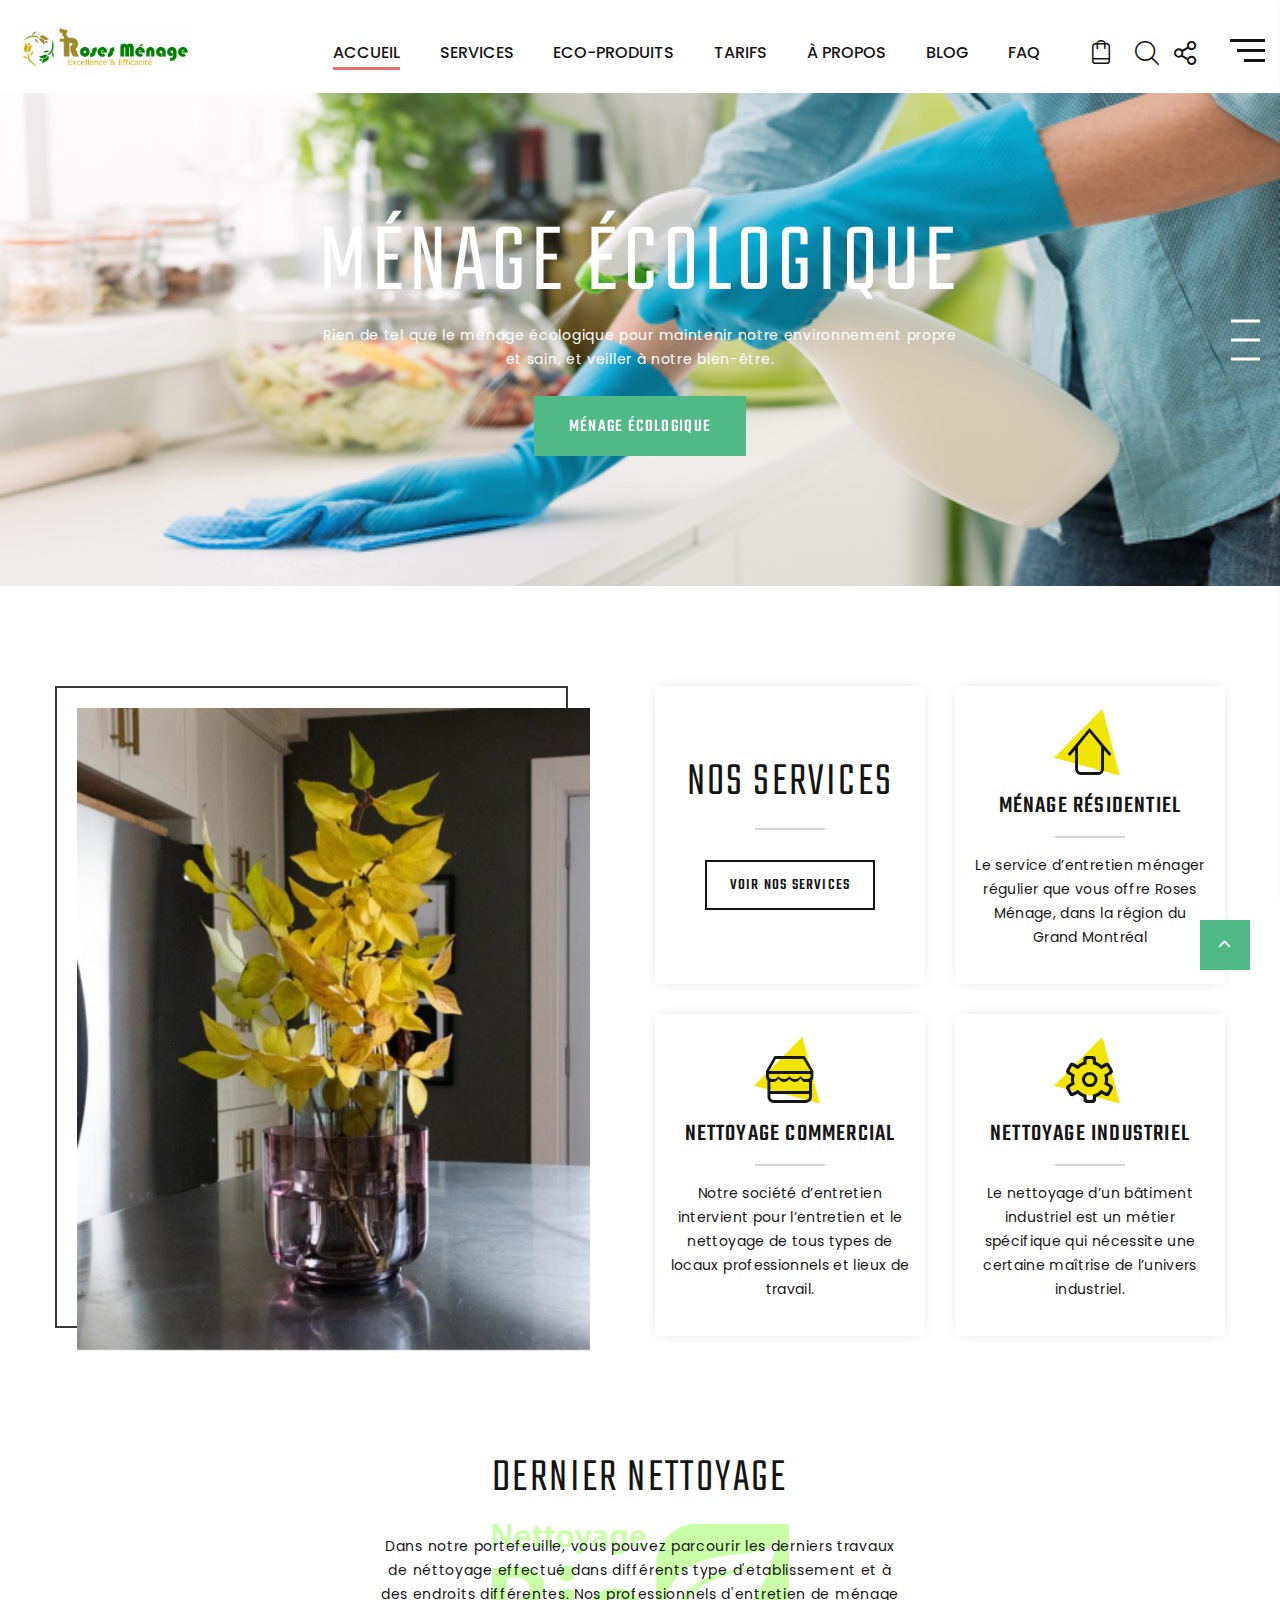
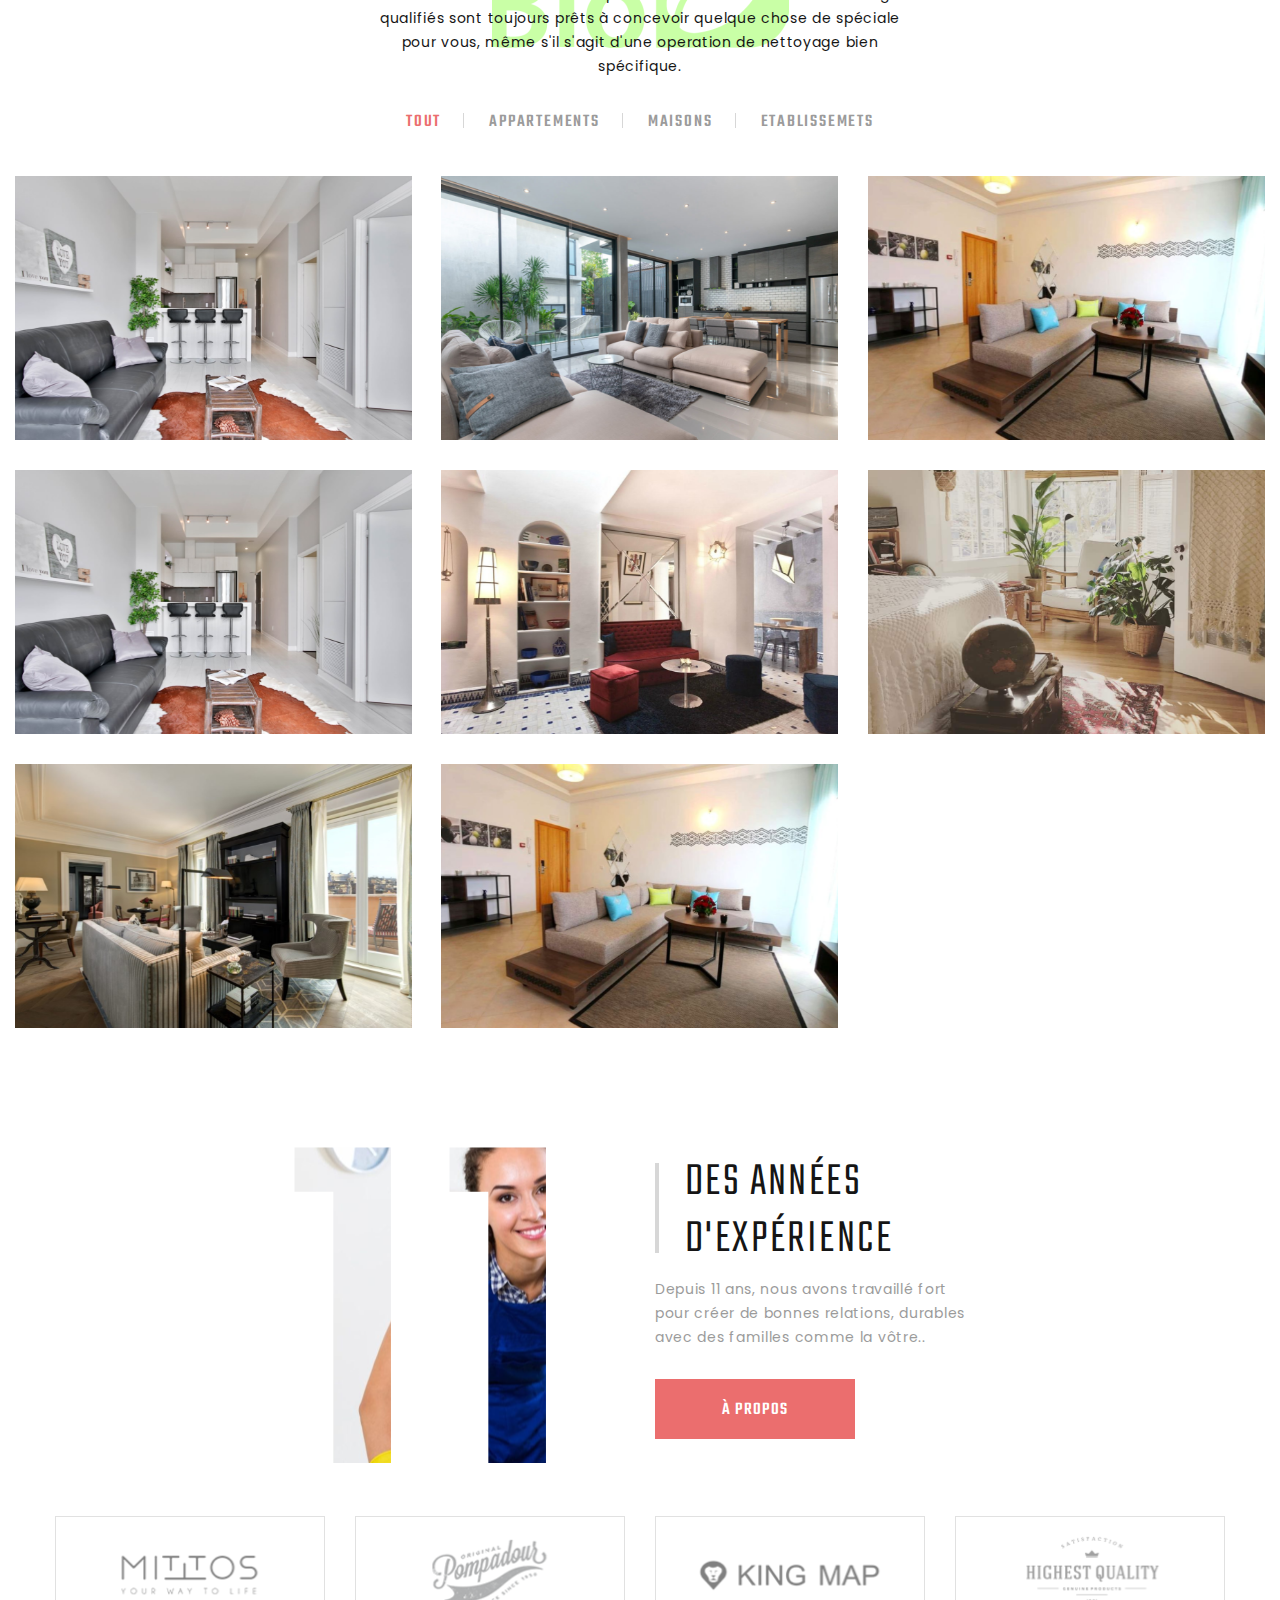
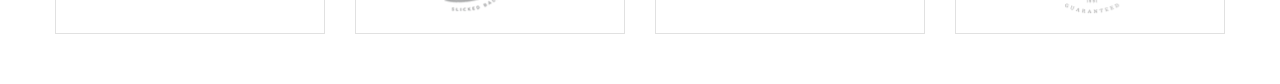
==== index.html @ f0c276dd "front-end, ajouter la rubrique LES ANNÉES D'EXPÉRIENCE dans la page index" ====
<!DOCTYPE html>
<html lang="en">
  <head>
    <!--meta-->
    <meta charset="UTF-8" />
    <meta http-equiv="X-UA-Compatible" content="IE=edge" />
    <meta
      name="viewport"
      content="width=device-width, height=device-height, initial-scale=1.0, maximum-scale=1.0, user-scalable=0"
    />
    <meta meta name="format-detection" content="telephone=no" />
    <!--stylesheet-->
    <link
      rel="stylesheet"
      type="text/css"
      href="//fonts.googleapis.com/css?family=Poppins:400,500%7CTeko:300,400,500%7CMaven+Pro:500"
    />
    <link rel="stylesheet" href="css/bootstrap.css" />
    <link rel="stylesheet" href="css/fonts.css" />
    <link rel="stylesheet" href="css/style.css" />
    <title>3 Roses Ménage</title>
  </head>
  <body>
    <!--Animation de chargement -->
    <div class="preloader">
      <div class="preloader-body">
        <div class="cssload-container">
          <span></span>
          <span></span>
          <span></span>
          <span></span>
        </div>
      </div>
    </div>
    <div class="page">
      <!--L'entete de la page-->
      <header class="section page-header">
        <!--RD Navbar-->
        <div class="rd-navbar-wrap">
          <nav
            class="rd-navbar rd-navbar-classic"
            data-layout="rd-navbar-fixed"
            data-sm-layout="rd-navbar-fixed"
            data-md-layout="rd-navbar-fixed"
            data-md-device-layout="rd-navbar-fixed"
            data-lg-layout="rd-navbar-static"
            data-lg-device-layout="rd-navbar-fixed"
            data-xl-layout="rd-navbar-static"
            data-xl-device-layout="rd-navbar-static"
            data-xxl-layout="rd-navbar-static"
            data-xxl-device-layout="rd-navbar-static"
            data-lg-stick-up-offset="46px"
            data-xl-stick-up-offset="46px"
            data-xxl-stick-up-offset="46px"
            data-lg-stick-up="true"
            data-xl-stick-up="true"
            data-xxl-stick-up="true"
          >
            <div class="rd-navbar-main-outer">
              <div class="rd-navbar-main">
                <!-- Navbar Panel-->
                <div class="rd-navbar-panel">
                  <!-- Navbar Toggle-->
                  <button
                    class="rd-navbar-toggle"
                    data-rd-navbar-toggle=".rd-navbar-nav-wrap"
                  >
                    <span></span>
                  </button>
                  <!--Navbar logo-->
                  <div class="rd-navbar-brand">
                    <a class="brand" href="index.html">
                      <img
                        src="images/logo-3roses-1024x279.png"
                        alt="3 Roses Ménage"
                        width="229"
                        height="43"
                    /></a>
                  </div>
                </div>
                <div class="rd-navbar-main-element">
                  <div class="rd-navbar-nav-wrap">
                    <!--Navbar basket-->
                    <div class="rd-navbar-basket-wrap">
                      <!--Carte Shopping-->
                      <button
                        class="rd-navbar-basket fl-bigmug-line-shopping198"
                        data-rd-navbar-toggle=".cart-inline"
                      >
                        <span></span>
                      </button>
                      <!--les services choisis-->
                      <div class="cart-inline">
                        <div class="cart-inline-header">
                          <h5 class="cart-inline-title">
                            Vous avez choisi:<span> 2</span> Services
                          </h5>
                          <h6 class="cart-inline-title">
                            Prix Total:<span> $800</span>
                          </h6>
                        </div>
                        <div class="cart-inline-body">
                          <div class="cart-inline-item">
                            <div class="unit align-items-center">
                              <div class="unit-left">
                                <a class="cart-inline-figure" href="#"
                                  ><img
                                    src="images/produits/produit-1-100x100.jpg"
                                    alt=""
                                    width="100"
                                    height="100"
                                /></a>
                              </div>
                              <div class="unit-body">
                                <h6 class="cart-inline-name">
                                  <a href="#">Ménage Résidentiel</a>
                                </h6>
                                <div>
                                  <div class="group-xs group-middle-custom">
                                    <div class="table-cart-stepper">
                                      <input
                                        class="form-input"
                                        type="number"
                                        data-zeros="true"
                                        value="1"
                                        min="1"
                                        max="1000"
                                      />
                                    </div>
                                    <h6 class="cart-inline-title">$550</h6>
                                  </div>
                                </div>
                              </div>
                            </div>
                          </div>
                          <div class="cart-inline-item">
                            <div class="unit align-items-center">
                              <div class="unit-left">
                                <a class="cart-inline-figure" href="#"
                                  ><img
                                    src="images/produits/produit-2-100x100.jpeg"
                                    alt=""
                                    width="100"
                                    height="100"
                                /></a>
                              </div>
                              <div class="unit-body">
                                <h6 class="cart-inline-name">
                                  <a href="#">Nettoyage Commercial</a>
                                </h6>
                                <div>
                                  <div class="group-xs group-middle-custom">
                                    <div class="table-cart-stepper">
                                      <input
                                        class="form-input"
                                        type="number"
                                        data-zeros="true"
                                        value="1"
                                        min="1"
                                        max="1000"
                                      />
                                    </div>
                                    <h6 class="cart-inline-title">$250</h6>
                                  </div>
                                </div>
                              </div>
                            </div>
                          </div>
                        </div>
                        <div class="cart-inline-footer">
                          <div class="group-sm">
                            <a
                              class="button button-md button-default-outline-2 button-wapasha"
                              href="#"
                              >Ajouter</a
                            ><a
                              class="button button-md button-primary button-pipaluk"
                              href="#"
                              >Vérifier</a
                            >
                          </div>
                        </div>
                      </div>
                    </div>

                    <!--Navbar Recherche-->
                    <div class="rd-navbar-search">
                      <button
                        class="rd-navbar-search-toggle"
                        data-rd-navbar-toggle=".rd-navbar-search"
                      >
                        <span></span>
                      </button>
                      <form class="rd-search" action="#" method="GET">
                        <div class="form-wrap">
                          <label
                            class="form-label"
                            for="rd-navbar-search-form-input"
                            >Recherche...</label
                          >
                          <input
                            class="rd-navbar-search-form-input form-input"
                            id="rd-navbar-search-form-input"
                            type="text"
                            name="s"
                            autocomplete="off"
                          />
                        </div>
                        <button
                          class="rd-search-form-submit fl-bigmug-line-search74"
                          type="submit"
                        ></button>
                      </form>
                    </div>
                    <!--Navbar Social Media-->
                    <div
                      class="rd-navbar-share fl-bigmug-line-share27"
                      data-rd-navbar-toggle=".rd-navbar-share-list"
                    >
                      <ul class="list-inline rd-navbar-share-list">
                        <li class="rd-navbar-share-list-item">
                          <a class="icon fa fa-facebook" href="#"></a>
                        </li>
                        <li class="rd-navbar-share-list-item">
                          <a class="icon fa fa-twitter" href="#"></a>
                        </li>
                        <li class="rd-navbar-share-list-item">
                          <a class="icon fa fa-google-plus" href="#"></a>
                        </li>
                        <li class="rd-navbar-share-list-item">
                          <a class="icon fa fa-instagram" href="#"></a>
                        </li>
                      </ul>
                      <a
                        class="rd-navbar-basket rd-navbar-basket-mobile fl-bigmug-line-shopping198"
                        href="cart-page.html"
                        ><span>2</span></a
                      >
                    </div>
                    <!--Navbar Menu principale-->
                    <ul class="rd-navbar-nav">
                      <li class="rd-nav-item active">
                        <a class="rd-nav-link" href="index.html">ACCUEIL</a>
                      </li>
                      <li class="rd-nav-item">
                        <a class="rd-nav-link" href="services.html">SERVICES</a>
                      </li>
                      <li class="rd-nav-item">
                        <a class="rd-nav-link" href="menagevert.html"
                          >ECO-PRODUITS</a
                        >
                      </li>
                      <li class="rd-nav-item">
                        <a class="rd-nav-link" href="tarifs.html">TARIFS</a>
                      </li>
                      <li class="rd-nav-item">
                        <a class="rd-nav-link" href="apropos.html">À PROPOS</a>
                      </li>
                      <li class="rd-nav-item">
                        <a class="rd-nav-link" href="blog.html">BLOG</a>
                      </li>
                      <li class="rd-nav-item">
                        <a class="rd-nav-link" href="faq.html">FAQ</a>
                      </li>
                    </ul>
                  </div>
                  <div
                    class="rd-navbar-project-hamburger"
                    data-rd-navbar-toggle=".rd-navbar-main"
                  >
                    <div class="project-hamburger">
                      <span class="project-hamburger-arrow-top"></span
                      ><span class="project-hamburger-arrow-center"></span
                      ><span class="project-hamburger-arrow-bottom"></span>
                    </div>
                    <div class="project-close"><span></span><span></span></div>
                  </div>
                </div>
                <!--Navbar Menu droite -->
                <div class="rd-navbar-project rd-navbar-classic-project">
                  <h4 class="text-spacing-50">Notre Travail</h4>
                  <div
                    class="rd-navbar-project-content rd-navbar-classic-project-content"
                  >
                    <div class="row" data-lightgallery="group">
                      <div class="col-12">
                        <!-- Thumbnail Classic-->
                        <article class="thumbnail thumbnail-mary">
                          <div class="thumbnail-mary-figure">
                            <img
                              src="images/galleryDroite/gallery-small-image-1-330x240.png"
                              alt=""
                              width="330"
                              height="240"
                            />
                          </div>
                          <!--Zoom sur l'image-->
                          <div class="thumbnail-mary-caption">
                            <a
                              class="icon fl-bigmug-line-zoom60"
                              href="images/galleryDroite/gallery-original-image-1-1200x800.jpg"
                              data-lightgallery="item"
                              ><img
                                src="images/galleryDroite/gallery-small-image-1-330x240.png"
                                alt=""
                                width="330"
                                height="240"
                            /></a>
                          </div>
                        </article>
                      </div>
                      <div class="col-12">
                        <!-- Thumbnail Classic-->
                        <article class="thumbnail thumbnail-mary">
                          <div class="thumbnail-mary-figure">
                            <img
                              src="images/galleryDroite/gallery-small-image-2-330x240.png"
                              alt=""
                              width="330"
                              height="240"
                            />
                          </div>
                          <div class="thumbnail-mary-caption">
                            <a
                              class="icon fl-bigmug-line-zoom60"
                              href="images/galleryDroite/gallery-original-image-2-1200x800.jpg"
                              data-lightgallery="item"
                              ><img
                                src="images/galleryDroite/gallery-small-image-2-330x240.png"
                                alt=""
                                width="330"
                                height="240"
                            /></a>
                          </div>
                        </article>
                      </div>
                      <div class="col-12">
                        <!-- Thumbnail Classic-->
                        <article class="thumbnail thumbnail-mary">
                          <div class="thumbnail-mary-figure">
                            <img
                              src="images/galleryDroite/gallery-small-image-3-330x240.png"
                              alt=""
                              width="330"
                              height="240"
                            />
                          </div>
                          <div class="thumbnail-mary-caption">
                            <a
                              class="icon fl-bigmug-line-zoom60"
                              href="images/galleryDroite/gallery-original-image-3-1200x800.jpg"
                              data-lightgallery="item"
                              ><img
                                src="images/galleryDroite/gallery-small-image-3-330x240.png"
                                alt=""
                                width="330"
                                height="240"
                            /></a>
                          </div>
                        </article>
                      </div>
                      <div class="col-12">
                        <!-- Thumbnail Classic-->
                        <article class="thumbnail thumbnail-mary">
                          <div class="thumbnail-mary-figure">
                            <img
                              src="images/galleryDroite/gallery-small-image-4-330x240.png"
                              alt=""
                              width="330"
                              height="240"
                            />
                          </div>
                          <div class="thumbnail-mary-caption">
                            <a
                              class="icon fl-bigmug-line-zoom60"
                              href="images/galleryDroite/gallery-original-image-4-1200x800.jpg"
                              data-lightgallery="item"
                              ><img
                                src="images/galleryDroite/gallery-small-image-4-330x240.png"
                                alt=""
                                width="330"
                                height="240"
                            /></a>
                          </div>
                        </article>
                      </div>
                      <div class="col-12">
                        <!-- Thumbnail Classic-->
                        <article class="thumbnail thumbnail-mary">
                          <div class="thumbnail-mary-figure">
                            <img
                              src="images/galleryDroite/gallery-small-image-5-330x240.png"
                              alt=""
                              width="330"
                              height="240"
                            />
                          </div>
                          <div class="thumbnail-mary-caption">
                            <a
                              class="icon fl-bigmug-line-zoom60"
                              href="images/galleryDroite/gallery-original-image-5-1200x800.jpg"
                              data-lightgallery="item"
                              ><img
                                src="images/galleryDroite/gallery-small-image-5-330x240.png"
                                alt=""
                                width="330"
                                height="240"
                            /></a>
                          </div>
                        </article>
                      </div>
                    </div>
                  </div>
                </div>
              </div>
            </div>
          </nav>
        </div>
      </header>
      <!--Slider de Milieu-->
      <section
        class="section swiper-container swiper-slider swiper-slider-classic"
        data-loop="true"
        data-autoplay="5000"
        data-simulate-touch="true"
        data-direction="vertical"
        data-nav="false"
      >
      
        <div class="swiper-wrapper text-center">
          <!--slide N 1-->
          
          <div
            class="swiper-slide context-dark"
            data-slide-bg="images/slide/slider-1-1770x742.jpg"
          >
          
            <div class="swiper-slide-caption section-md">
              
              <div class="container">
                
                <h1 data-caption-animate="fadeInLeft" data-caption-delay="0">
                  MÉNAGE ÉCOLOGIQUE
                </h1>
                <p
                  class="text-width-large"
                  data-caption-animate="fadeInRight"
                  data-caption-delay="100"
                >
                  Rien de tel que le ménage écologique pour maintenir notre
                  environnement propre et sain, et veiller à notre bien-être.
                </p>
                <a
                  class="button button-primary button-ujarak"
                  href="#"
                  data-caption-animate="fadeInUp"
                  data-caption-delay="200"
                  >MÉNAGE ÉCOLOGIQUE</a
                >
                
              </div> 
              
            </div>
           
          </div>
          <!--slide N 2-->
          <div
            class="swiper-slide context-dark"
            data-slide-bg="images/slide/slider-2-1770x742.jpg"
          >
            <div class="swiper-slide-caption section-md">
              <div class="container">
                <h1 data-caption-animate="fadeInLeft" data-caption-delay="0">
                  MÉNAGE PROFESSIONNELLE
                </h1>
                <p
                  class="text-width-large"
                  data-caption-animate="fadeInRight"
                  data-caption-delay="100"
                >
                  Nous sommes engagés à fournir d’excellents services grâce à
                  notre concept d’entretien ménager servi par des équipes bien
                  formées, effectue au quotidien l’entretien et le nettoyage de
                  tous locaux.
                </p>
                <a
                  class="button button-primary button-ujarak"
                  href="#"
                  data-caption-animate="fadeInUp"
                  data-caption-delay="200"
                  >MÉNAGE PROFESSIONNELLE</a
                >
              </div>
            </div>
          </div>
          <!--slide N 3-->
          <div
            class="swiper-slide context-dark"
            data-slide-bg="images/slide/slider-3-1770x742.jpg"
          >
            <div class="swiper-slide-caption section-md">
              <div class="container">
                <h1 data-caption-animate="fadeInLeft" data-caption-delay="0">
                  3 Roses Ménage s'occupe de tout!
                </h1>
                <p
                  class="text-width-large"
                  data-caption-animate="fadeInRight"
                  data-caption-delay="100"
                >
                  Nous apportons une approche personnelle et efficace chez
                  chacun de nos clients. N’hésitez pas à nous contacter pour
                  obtenir une estimation pour des besoins résidentiaux,
                  commerciaux, institutionnels, gouvernementaux, industriels et
                  en nettoyage après construction.
                </p>
                <a
                  class="button button-primary button-ujarak"
                  href="#"
                  data-caption-animate="fadeInUp"
                  data-caption-delay="200"
                  >DEMANDER UN DEVIS</a
                >
              </div>
            </div>
          </div>
        </div>
        <!--slider Pagination-->
        <div class="swiper-pagination__module">
          <div class="swiper-pagination__fraction">
            <span class="swiper-pagination__fraction-index">00</span>
            <span class="swiper-pagination__fraction-divider">/</span>
            <span class="swiper-pagination__fraction-count">00</span>
          </div>
          <div class="swiper-pagination__divider"></div>
          <div class="swiper-pagination"></div>
        </div>
      </section>
      <!--Nos Services de Nettoyage-->
      <section class="section section-sm section-first bg-default text-center">
        <div class="container">
          <div class="row row-30 justify-content-center">
            <div class="col-md-7 col-lg-5 col-xl-6 text-lg-left wow fadeInUp">
              <div class="figure-classic figure-classic-left">
                <img
                  src="images/nosServices/index-1-513x561.png"
                  alt=""
                  width="513"
                  height="561"
                />
              </div>
            </div>
            <div class="col-lg-7 col-xl-6">
              <div class="row row-30">
                <div class="col-sm-6 wow fadeInRight">
                  <article class="box-icon-modern box-icon-modern-custom">
                    <div>
                      <h3 class="box-icon-modern-big-title">Nos Services</h3>
                      <div class="box-icon-modern-decor"></div>
                      <a
                        class="button button-md button-default-outline-2 button-wapasha"
                        href="#"
                        >Voir Nos Services</a
                      >
                    </div>
                  </article>
                </div>
                <div class="col-sm-6 wow fadeInRight" data-wow-delay=".1s">
                  <article class="box-icon-modern box-icon-modern-2">
                    <div
                      class="box-icon-modern-icon fl-bigmug-line-cropping1"
                    ></div>
                    <h5 class="box-icon-modern-title">
                      <a href="#">Ménage Résidentiel</a>
                    </h5>
                    <div class="box-icon-modern-decor"></div>
                    <p class="box-icon-modern-text">
                      Le service d’entretien ménager régulier que vous offre
                      Roses Ménage, dans la région du Grand Montréal
                    </p>
                  </article>
                </div>
                <div class="col-sm-6 wow fadeInRight" data-wow-delay=".2.s">
                  <article class="box-icon-modern box-icon-modern-2">
                    <div
                      class="box-icon-modern-icon fl-bigmug-line-paintbrush9"
                    ></div>
                    <h5 class="box-icon-modern-title">
                      <a href="#">Nettoyage Commercial</a>
                    </h5>
                    <div class="box-icon-modern-decor"></div>
                    <p class="box-icon-modern-text">
                      Notre société d’entretien intervient pour l’entretien et
                      le nettoyage de tous types de locaux professionnels et
                      lieux de travail.
                    </p>
                  </article>
                </div>
                <div class="col-sm-6 wow fadeInRight" data-wow-delay=".3s">
                  <article class="box-icon-modern box-icon-modern-2">
                    <div
                      class="box-icon-modern-icon fl-bigmug-line-industrie"
                    ></div>
                    <h5 class="box-icon-modern-title">
                      <a href="#">Nettoyage Industriel</a>
                    </h5>
                    <div class="box-icon-modern-decor"></div>
                    <p class="box-icon-modern-text">
                      Le nettoyage d’un bâtiment industriel est un métier
                      spécifique qui nécessite une certaine maîtrise de
                      l’univers industriel.
                    </p>
                  </article>
                </div>
              </div>
            </div>
          </div>
        </div>
      </section>
      <!--derniers Projets-->
      <section class="section section-sm section-fluid bg-default text-center">
        <div class="container-fluid">
          <h3 class="wow fadeInLeft">Dernier Nettoyage</h3>
          <p class="quote-jean wow fadeInRight" data-wow-delay=".1s">
            Dans notre portefeuille, vous pouvez parcourir les derniers travaux
            de néttoyage effectué dans différents type d'etablissement et à des
            endroits différentes. Nos professionnels d'entretien de ménage
            qualifiés sont toujours prêts à concevoir quelque chose de spéciale
            pour vous, même s'il s'agit d'une operation de nettoyage bien
            spécifique.
          </p>
          <div class="isotope-filters isotope-filters-horizontal">
            <!-- <button
              class="isotope-filters-toggle button button-md button-icon button-icon-right button-default-outline button-wapasha"
              data-custom-toggle="#isotope-3"
              data-custom-toggle-hide-on-blur="true"
            >
              <span class="icon fa fa-caret-down">Filter</span>
            </button> -->
            <!--filter l'affichage du gallery-->
            <ul class="isotope-filters-list" id="isotope-3">
              <li>
                <a
                  class="active"
                  href="#"
                  data-isotope-filter="*"
                  data-isotope-group="gallery"
                  >Tout</a
                >
              </li>
              <li>
                <a
                  href="#"
                  data-isotope-filter="Type 1"
                  data-isotope-group="gallery"
                  >Appartements</a
                >
              </li>
              <li>
                <a
                  href="#"
                  data-isotope-filter="Type 2"
                  data-isotope-group="gallery"
                  >Maisons</a
                >
              </li>
              <li>
                <a
                  href="#"
                  data-isotope-filter="Type 3"
                  data-isotope-group="gallery"
                  >Etablissemets</a
                >
              </li>
            </ul>
          </div>

          <div
            class="row row-30 isotope"
            data-isotope-layout="fitRows"
            data-isotope-group="gallery"
            data-lightgallery="group"
          >
            <div class="col-sm-6 col-lg-4 col-xxl-3 isotope-item wow fadeInLeft" data-filter="Type 3">
              <!--gallery Type 3-->
              <article class="thumbnail thumbnail-classic thumbnail-md">
                <div class="thumbnail-classic-figure">
                  <img
                    src="images/galleryTravaux/small-3-420x350.png"
                    alt=""
                    width="420"
                    height="350"
                  />
                </div>
                <div class="thumbnail-classic-caption">
                  <div class="thumbnail-classic-title-wrap">
                    <a
                      class="icon fl-bigmug-line-zoom60"
                      href="images/galleryTravaux/original-3-1200x800.jpg"
                      data-lightgallery="item"
                      ><img
                        src="images/galleryTravaux/small-3-420x350.png"
                        alt=""
                        width="420"
                        height="350"
                    /></a>
                    <h5 class="thumbnail-classic-title">
                      <a href="#">379 Montréal</a>
                    </h5>
                  </div>
                  <p class="thumbnail-classic-text">
                    Nous travaillons dur sur chaque projet pour fournir des
                    résultats de premier ordre qui répondent à vos attentes..
                  </p>
                </div>
              </article>
            </div>
            <div class="col-sm-6 col-lg-4 col-xxl-3 isotope-item wow fadeInLeft" data-filter="Type 2" data-wow-delay=".1s">
              <!--gallery Type 2-->
              <article class="thumbnail thumbnail-classic thumbnail-md">
                <div class="thumbnail-classic-figure">
                  <img src="images/galleryTravaux/small-2-420x350.png" alt="" />
                </div>
                <div class="thumbnail-classic-caption">
                  <div class="thumbnail-classic-title-wrap">
                    <a class="icon fl-bigmug-line-zoom60" href="images/galleryTravaux/original-2-1200x800.jpg" data-lightgallery="item">
                      <img src="images/galleryTravaux/small-2-420x350.png" alt="" width="420" height="350" />
                    </a>
                    <h5 class="thumbnail-classic-title"><a href="#">64 laval</a></h5>
                  </div>
                  <p class="thumbnail-classic-text">Nous travaillons dur sur chaque projet pour fournir des résultats de premier ordre qui répondent à vos attentes.</p>
                </div>
              </article>
            </div>
            <div class="col-sm-6 col-lg-4 col-xxl-3 isotope-item wow fadeInLeft" data-filter="Type 1" data-wow-delay=".2s">
              <!--gallery Type 1-->
              <article class="thumbnail thumbnail-classic thumbnail-md">
                <div class="thumbnail-classic-figure">
                  <img src="images/galleryTravaux/small-1-420x350.png" alt="" />
                </div>
                <div class="thumbnail-classic-caption">
                  <div class="thumbnail-classic-title-wrap">
                    <a class="icon fl-bigmug-line-zoom60" href="images/galleryTravaux/original-1-1200x800.jpg" data-lightgallery="item">
                      <img src="images/galleryTravaux/small-1-420x350.png" alt="" width="420" height="350" />
                    </a>
                    <h5 class="thumbnail-classic-title"><a href="#">64 laval</a></h5>
                  </div>
                  <p class="thumbnail-classic-text">Nous travaillons dur sur chaque projet pour fournir des résultats de premier ordre qui répondent à vos attentes.</p>
                </div>
              </article>
            </div>
            <div class="col-sm-6 col-lg-4 col-xxl-3 isotope-item wow fadeInLeft" data-filter="Type 3" data-wow-delay=".3s">
              <!--gallery Type 1-->
              <article class="thumbnail thumbnail-classic thumbnail-md">
                <div class="thumbnail-classic-figure">
                  <img src="images/galleryTravaux/small-3-420x350.png" alt="" />
                </div>
                <div class="thumbnail-classic-caption">
                  <div class="thumbnail-classic-title-wrap">
                    <a class="icon fl-bigmug-line-zoom60" href="images/galleryTravaux/original-3-1200x800.jpg" data-lightgallery="item">
                      <img src="images/galleryTravaux/small-3-420x350.png" alt="" width="420" height="350" />
                    </a>
                    <h5 class="thumbnail-classic-title"><a href="#">64 laval</a></h5>
                  </div>
                  <p class="thumbnail-classic-text">Nous travaillons dur sur chaque projet pour fournir des résultats de premier ordre qui répondent à vos attentes.</p>
                </div>
              </article>
            </div>
            <div class="col-sm-6 col-lg-4 col-xxl-3 isotope-item wow fadeInLeft" data-filter="Type 2">
              <!--gallery Type 3-->
              <article class="thumbnail thumbnail-classic thumbnail-md">
                <div class="thumbnail-classic-figure">
                  <img
                    src="images/galleryTravaux/small-4-420x350.png"
                    alt=""
                    width="420"
                    height="350"
                  />
                </div>
                <div class="thumbnail-classic-caption">
                  <div class="thumbnail-classic-title-wrap">
                    <a
                      class="icon fl-bigmug-line-zoom60"
                      href="images/galleryTravaux/original-4-1200x800.jpg"
                      data-lightgallery="item"
                      ><img
                        src="images/galleryTravaux/small-4-420x350.png"
                        alt=""
                        width="420"
                        height="350"
                    /></a>
                    <h5 class="thumbnail-classic-title">
                      <a href="#">379 Montréal</a>
                    </h5>
                  </div>
                  <p class="thumbnail-classic-text">
                    Nous travaillons dur sur chaque projet pour fournir des
                    résultats de premier ordre qui répondent à vos attentes..
                  </p>
                </div>
              </article>
            </div>
            <div class="col-sm-6 col-lg-4 col-xxl-3 isotope-item wow fadeInLeft" data-filter="Type 3" data-wow-delay=".1s">
              <!--gallery Type 2-->
              <article class="thumbnail thumbnail-classic thumbnail-md">
                <div class="thumbnail-classic-figure">
                  <img src="images/galleryTravaux/small-5-420x350.png" alt="" />
                </div>
                <div class="thumbnail-classic-caption">
                  <div class="thumbnail-classic-title-wrap">
                    <a class="icon fl-bigmug-line-zoom60" href="images/galleryTravaux/original-5-1200x800.jpg" data-lightgallery="item">
                      <img src="images/galleryTravaux/small-5-420x350.png" alt="" width="420" height="350" />
                    </a>
                    <h5 class="thumbnail-classic-title"><a href="#">64 laval</a></h5>
                  </div>
                  <p class="thumbnail-classic-text">Nous travaillons dur sur chaque projet pour fournir des résultats de premier ordre qui répondent à vos attentes.</p>
                </div>
              </article>
            </div>
            <div class="col-sm-6 col-lg-4 col-xxl-3 isotope-item wow fadeInLeft" data-filter="Type 1" data-wow-delay=".2s">
              <!--gallery Type 1-->
              <article class="thumbnail thumbnail-classic thumbnail-md">
                <div class="thumbnail-classic-figure">
                  <img src="images/galleryTravaux/small-6-420x350.png" alt="" />
                </div>
                <div class="thumbnail-classic-caption">
                  <div class="thumbnail-classic-title-wrap">
                    <a class="icon fl-bigmug-line-zoom60" href="images/galleryTravaux/original-6-1200x800.jpg" data-lightgallery="item">
                      <img src="images/galleryTravaux/small-6-420x350.png" alt="" width="420" height="350" />
                    </a>
                    <h5 class="thumbnail-classic-title"><a href="#">64 laval</a></h5>
                  </div>
                  <p class="thumbnail-classic-text">Nous travaillons dur sur chaque projet pour fournir des résultats de premier ordre qui répondent à vos attentes.</p>
                </div>
              </article>
            </div>
            <div class="col-sm-6 col-lg-4 col-xxl-3 isotope-item wow fadeInLeft" data-filter="Type 2" data-wow-delay=".3s">
              <!--gallery Type 1-->
              <article class="thumbnail thumbnail-classic thumbnail-md">
                <div class="thumbnail-classic-figure">
                  <img src="images/galleryTravaux/small-1-420x350.png" alt="" />
                </div>
                <div class="thumbnail-classic-caption">
                  <div class="thumbnail-classic-title-wrap">
                    <a class="icon fl-bigmug-line-zoom60" href="images/galleryTravaux/original-1-1200x800.jpg" data-lightgallery="item">
                      <img src="images/galleryTravaux/small-1-420x350.png" alt="" width="420" height="350" />
                    </a>
                    <h5 class="thumbnail-classic-title"><a href="#">64 laval</a></h5>
                  </div>
                  <p class="thumbnail-classic-text">Nous travaillons dur sur chaque projet pour fournir des résultats de premier ordre qui répondent à vos attentes.</p>
                </div>
              </article>
            </div>
          </div>
        </div>
      </section>
      <!--DES ANNÉES D'EXPÉRIENCE-->
      <section class="section section-sm bg-default">
        <div class="container">
          <div class="row row-50 row-xl-24 justify-content-center align-items-center align-items-lg-start text-left">
            <div class="col-md-6 col-lg-5 col-xl-4 text-center">
              <a class="text-img" href="apropos.html">
                <span class="counter">11</span></a></div>
            <div class="col-sm-8 col-md-6 col-lg-5 col-xl-4">
              <div class="text-width-extra-small offset-top-lg-24 wow fadeInUp">
                <h3 class="title-decoration-lines-left">DES ANNÉES D'EXPÉRIENCE</h3>
                <p class="text-gray-500">Depuis 11 ans, nous avons travaillé fort pour créer de bonnes relations, durables avec des familles comme la vôtre..</p>
                <a class="button button-secondary button-pipaluk" href="apropos.html">À PROPOS</a>
              </div>
            </div>
            <div class="col-lg-6 col-xl-12 align-self-center">
              <div class="row row-30 justify-content-center">
                <div class="col-sm-6 col-md-5 col-lg-6 col-xl-3 wow fadeInLeft"><a class="clients-classic" href="#"><img src="images/partenaires/clients-1-270x117.png" alt="" width="270" height="117"/></a></div>
                <div class="col-sm-6 col-md-5 col-lg-6 col-xl-3 wow fadeInLeft" data-wow-delay=".1s"><a class="clients-classic" href="#"><img src="images/partenaires/clients-2-270x117.png" alt="" width="270" height="117"/></a></div>
                <div class="col-sm-6 col-md-5 col-lg-6 col-xl-3 wow fadeInLeft" data-wow-delay=".2s"><a class="clients-classic" href="#"><img src="images/partenaires/clients-3-270x117.png" alt="" width="270" height="117"/></a></div>
                <div class="col-sm-6 col-md-5 col-lg-6 col-xl-3 wow fadeInLeft" data-wow-delay=".3s"><a class="clients-classic" href="#"><img src="images/partenaires/clients-4-270x117.png" alt="" width="270" height="117"/></a></div>
              </div>
            </div>    
          </div>
        </div>
      </section>
      
    </div>
    <script src="js/core.min.js"></script>
    <script src="js/script.js"></script>
  </body>
</html>
---- css/fonts.css ----
@font-face {
	font-family: 'FontAwesome';
	src: url("../fonts/fontawesome-webfont.eot?v=4.7.0");
	src: url("../fonts/fontawesome-webfont.eot?#iefix&v=4.7.0") format("embedded-opentype"), url("../fonts/fontawesome-webfont.woff2?v=4.7.0") format("woff2"), url("../fonts/fontawesome-webfont.woff?v=4.7.0") format("woff"), url("../fonts/fontawesome-webfont.ttf?v=4.7.0") format("truetype"), url("../fonts/fontawesome-webfont.svg?v=4.7.0#fontawesomeregular") format("svg");
	font-weight: normal;
	font-style: normal;
}

.fa {
	display: inline-block;
	font-family: 'FontAwesome';
	font-size: inherit;
	text-rendering: auto;
	-webkit-font-smoothing: antialiased;
	-moz-osx-font-smoothing: grayscale;
}

[class*='fa-']:before {
	font-weight: 400;
	font-family: 'FontAwesome';
}

/* makes the font 33% larger relative to the icon container */
.fa-lg {
	font-size: 1.33333333em;
	line-height: 0.75em;
	vertical-align: -15%;
}

.fa-2x {
	font-size: 2em;
}

.fa-3x {
	font-size: 3em;
}

.fa-4x {
	font-size: 4em;
}

.fa-5x {
	font-size: 5em;
}

.fa-fw {
	width: 1.28571429em;
	text-align: center;
}

.fa-ul {
	padding-left: 0;
	margin-left: 2.14285714em;
	list-style-type: none;
}

.fa-ul > li {
	position: relative;
}

.fa-li {
	position: absolute;
	left: -2.14285714em;
	width: 2.14285714em;
	top: 0.14285714em;
	text-align: center;
}

.fa-li.fa-lg {
	left: -1.85714286em;
}

.fa-border {
	padding: .2em .25em .15em;
	border: solid 0.08em #eeeeee;
	border-radius: .1em;
}

.fa-pull-left {
	float: left;
}

.fa-pull-right {
	float: right;
}

.fa.fa-pull-left {
	margin-right: .3em;
}

.fa.fa-pull-right {
	margin-left: .3em;
}

/* Deprecated as of 4.4.0 */
.pull-right {
	float: right;
}

.pull-left {
	float: left;
}

.fa.pull-left {
	margin-right: .3em;
}

.fa.pull-right {
	margin-left: .3em;
}

.fa-spin {
	-webkit-animation: fa-spin 2s infinite linear;
	animation: fa-spin 2s infinite linear;
}

.fa-pulse {
	-webkit-animation: fa-spin 1s infinite steps(8);
	animation: fa-spin 1s infinite steps(8);
}

@-webkit-keyframes fa-spin {
	0% {
		-webkit-transform: rotate(0deg);
		transform: rotate(0deg);
	}
	100% {
		-webkit-transform: rotate(359deg);
		transform: rotate(359deg);
	}
}

@keyframes fa-spin {
	0% {
		-webkit-transform: rotate(0deg);
		transform: rotate(0deg);
	}
	100% {
		-webkit-transform: rotate(359deg);
		transform: rotate(359deg);
	}
}

.fa-rotate-90 {
	-ms-filter: "progid:DXImageTransform.Microsoft.BasicImage(rotation=1)";
	-webkit-transform: rotate(90deg);
	-ms-transform: rotate(90deg);
	transform: rotate(90deg);
}

.fa-rotate-180 {
	-ms-filter: "progid:DXImageTransform.Microsoft.BasicImage(rotation=2)";
	-webkit-transform: rotate(180deg);
	-ms-transform: rotate(180deg);
	transform: rotate(180deg);
}

.fa-rotate-270 {
	-ms-filter: "progid:DXImageTransform.Microsoft.BasicImage(rotation=3)";
	-webkit-transform: rotate(270deg);
	-ms-transform: rotate(270deg);
	transform: rotate(270deg);
}

.fa-flip-horizontal {
	-ms-filter: "progid:DXImageTransform.Microsoft.BasicImage(rotation=0, mirror=1)";
	-webkit-transform: scale(-1, 1);
	-ms-transform: scale(-1, 1);
	transform: scale(-1, 1);
}

.fa-flip-vertical {
	-ms-filter: "progid:DXImageTransform.Microsoft.BasicImage(rotation=2, mirror=1)";
	-webkit-transform: scale(1, -1);
	-ms-transform: scale(1, -1);
	transform: scale(1, -1);
}

:root .fa-rotate-90,
:root .fa-rotate-180,
:root .fa-rotate-270,
:root .fa-flip-horizontal,
:root .fa-flip-vertical {
	filter: none;
}

.fa-stack {
	position: relative;
	display: inline-block;
	width: 2em;
	height: 2em;
	line-height: 2em;
	vertical-align: middle;
}

.fa-stack-1x,
.fa-stack-2x {
	position: absolute;
	left: 0;
	width: 100%;
	text-align: center;
}

.fa-stack-1x {
	line-height: inherit;
}

.fa-stack-2x {
	font-size: 2em;
}

.fa-inverse {
	color: #ffffff;
}

/* Font Awesome uses the Unicode Private Use Area (PUA) to ensure screen
   readers do not read off random characters that represent icons */
.fa-glass:before {
	content: "\f000";
}

.fa-music:before {
	content: "\f001";
}

.fa-search:before {
	content: "\f002";
}

.fa-envelope-o:before {
	content: "\f003";
}

.fa-heart:before {
	content: "\f004";
}

.fa-star:before {
	content: "\f005";
}

.fa-star-o:before {
	content: "\f006";
}

.fa-user:before {
	content: "\f007";
}

.fa-film:before {
	content: "\f008";
}

.fa-th-large:before {
	content: "\f009";
}

.fa-th:before {
	content: "\f00a";
}

.fa-th-list:before {
	content: "\f00b";
}

.fa-check:before {
	content: "\f00c";
}

.fa-remove:before,
.fa-close:before,
.fa-times:before {
	content: "\f00d";
}

.fa-search-plus:before {
	content: "\f00e";
}

.fa-search-minus:before {
	content: "\f010";
}

.fa-power-off:before {
	content: "\f011";
}

.fa-signal:before {
	content: "\f012";
}

.fa-gear:before,
.fa-cog:before {
	content: "\f013";
}

.fa-trash-o:before {
	content: "\f014";
}

.fa-home:before {
	content: "\f015";
}

.fa-file-o:before {
	content: "\f016";
}

.fa-clock-o:before {
	content: "\f017";
}

.fa-road:before {
	content: "\f018";
}

.fa-download:before {
	content: "\f019";
}

.fa-arrow-circle-o-down:before {
	content: "\f01a";
}

.fa-arrow-circle-o-up:before {
	content: "\f01b";
}

.fa-inbox:before {
	content: "\f01c";
}

.fa-play-circle-o:before {
	content: "\f01d";
}

.fa-rotate-right:before,
.fa-repeat:before {
	content: "\f01e";
}

.fa-refresh:before {
	content: "\f021";
}

.fa-list-alt:before {
	content: "\f022";
}

.fa-lock:before {
	content: "\f023";
}

.fa-flag:before {
	content: "\f024";
}

.fa-headphones:before {
	content: "\f025";
}

.fa-volume-off:before {
	content: "\f026";
}

.fa-volume-down:before {
	content: "\f027";
}

.fa-volume-up:before {
	content: "\f028";
}

.fa-qrcode:before {
	content: "\f029";
}

.fa-barcode:before {
	content: "\f02a";
}

.fa-tag:before {
	content: "\f02b";
}

.fa-tags:before {
	content: "\f02c";
}

.fa-book:before {
	content: "\f02d";
}

.fa-bookmark:before {
	content: "\f02e";
}

.fa-print:before {
	content: "\f02f";
}

.fa-camera:before {
	content: "\f030";
}

.fa-font:before {
	content: "\f031";
}

.fa-bold:before {
	content: "\f032";
}

.fa-italic:before {
	content: "\f033";
}

.fa-text-height:before {
	content: "\f034";
}

.fa-text-width:before {
	content: "\f035";
}

.fa-align-left:before {
	content: "\f036";
}

.fa-align-center:before {
	content: "\f037";
}

.fa-align-right:before {
	content: "\f038";
}

.fa-align-justify:before {
	content: "\f039";
}

.fa-list:before {
	content: "\f03a";
}

.fa-dedent:before,
.fa-outdent:before {
	content: "\f03b";
}

.fa-indent:before {
	content: "\f03c";
}

.fa-video-camera:before {
	content: "\f03d";
}

.fa-photo:before,
.fa-image:before,
.fa-picture-o:before {
	content: "\f03e";
}

.fa-pencil:before {
	content: "\f040";
}

.fa-map-marker:before {
	content: "\f041";
}

.fa-adjust:before {
	content: "\f042";
}

.fa-tint:before {
	content: "\f043";
}

.fa-edit:before,
.fa-pencil-square-o:before {
	content: "\f044";
}

.fa-share-square-o:before {
	content: "\f045";
}

.fa-check-square-o:before {
	content: "\f046";
}

.fa-arrows:before {
	content: "\f047";
}

.fa-step-backward:before {
	content: "\f048";
}

.fa-fast-backward:before {
	content: "\f049";
}

.fa-backward:before {
	content: "\f04a";
}

.fa-play:before {
	content: "\f04b";
}

.fa-pause:before {
	content: "\f04c";
}

.fa-stop:before {
	content: "\f04d";
}

.fa-forward:before {
	content: "\f04e";
}

.fa-fast-forward:before {
	content: "\f050";
}

.fa-step-forward:before {
	content: "\f051";
}

.fa-eject:before {
	content: "\f052";
}

.fa-chevron-left:before {
	content: "\f053";
}

.fa-chevron-right:before {
	content: "\f054";
}

.fa-plus-circle:before {
	content: "\f055";
}

.fa-minus-circle:before {
	content: "\f056";
}

.fa-times-circle:before {
	content: "\f057";
}

.fa-check-circle:before {
	content: "\f058";
}

.fa-question-circle:before {
	content: "\f059";
}

.fa-info-circle:before {
	content: "\f05a";
}

.fa-crosshairs:before {
	content: "\f05b";
}

.fa-times-circle-o:before {
	content: "\f05c";
}

.fa-check-circle-o:before {
	content: "\f05d";
}

.fa-ban:before {
	content: "\f05e";
}

.fa-arrow-left:before {
	content: "\f060";
}

.fa-arrow-right:before {
	content: "\f061";
}

.fa-arrow-up:before {
	content: "\f062";
}

.fa-arrow-down:before {
	content: "\f063";
}

.fa-mail-forward:before,
.fa-share:before {
	content: "\f064";
}

.fa-expand:before {
	content: "\f065";
}

.fa-compress:before {
	content: "\f066";
}

.fa-plus:before {
	content: "\f067";
}

.fa-minus:before {
	content: "\f068";
}

.fa-asterisk:before {
	content: "\f069";
}

.fa-exclamation-circle:before {
	content: "\f06a";
}

.fa-gift:before {
	content: "\f06b";
}

.fa-leaf:before {
	content: "\f06c";
}

.fa-fire:before {
	content: "\f06d";
}

.fa-eye:before {
	content: "\f06e";
}

.fa-eye-slash:before {
	content: "\f070";
}

.fa-warning:before,
.fa-exclamation-triangle:before {
	content: "\f071";
}

.fa-plane:before {
	content: "\f072";
}

.fa-calendar:before {
	content: "\f073";
}

.fa-random:before {
	content: "\f074";
}

.fa-comment:before {
	content: "\f075";
}

.fa-magnet:before {
	content: "\f076";
}

.fa-chevron-up:before {
	content: "\f077";
}

.fa-chevron-down:before {
	content: "\f078";
}

.fa-retweet:before {
	content: "\f079";
}

.fa-shopping-cart:before {
	content: "\f07a";
}

.fa-folder:before {
	content: "\f07b";
}

.fa-folder-open:before {
	content: "\f07c";
}

.fa-arrows-v:before {
	content: "\f07d";
}

.fa-arrows-h:before {
	content: "\f07e";
}

.fa-bar-chart-o:before,
.fa-bar-chart:before {
	content: "\f080";
}

.fa-twitter-square:before {
	content: "\f081";
}

.fa-facebook-square:before {
	content: "\f082";
}

.fa-camera-retro:before {
	content: "\f083";
}

.fa-key:before {
	content: "\f084";
}

.fa-gears:before,
.fa-cogs:before {
	content: "\f085";
}

.fa-comments:before {
	content: "\f086";
}

.fa-thumbs-o-up:before {
	content: "\f087";
}

.fa-thumbs-o-down:before {
	content: "\f088";
}

.fa-star-half:before {
	content: "\f089";
}

.fa-heart-o:before {
	content: "\f08a";
}

.fa-sign-out:before {
	content: "\f08b";
}

.fa-linkedin-square:before {
	content: "\f08c";
}

.fa-thumb-tack:before {
	content: "\f08d";
}

.fa-external-link:before {
	content: "\f08e";
}

.fa-sign-in:before {
	content: "\f090";
}

.fa-trophy:before {
	content: "\f091";
}

.fa-github-square:before {
	content: "\f092";
}

.fa-upload:before {
	content: "\f093";
}

.fa-lemon-o:before {
	content: "\f094";
}

.fa-phone:before {
	content: "\f095";
}

.fa-square-o:before {
	content: "\f096";
}

.fa-bookmark-o:before {
	content: "\f097";
}

.fa-phone-square:before {
	content: "\f098";
}

.fa-twitter:before {
	content: "\f099";
}

.fa-facebook-f:before,
.fa-facebook:before {
	content: "\f09a";
}

.fa-github:before {
	content: "\f09b";
}

.fa-unlock:before {
	content: "\f09c";
}

.fa-credit-card:before {
	content: "\f09d";
}

.fa-feed:before,
.fa-rss:before {
	content: "\f09e";
}

.fa-hdd-o:before {
	content: "\f0a0";
}

.fa-bullhorn:before {
	content: "\f0a1";
}

.fa-bell:before {
	content: "\f0f3";
}

.fa-certificate:before {
	content: "\f0a3";
}

.fa-hand-o-right:before {
	content: "\f0a4";
}

.fa-hand-o-left:before {
	content: "\f0a5";
}

.fa-hand-o-up:before {
	content: "\f0a6";
}

.fa-hand-o-down:before {
	content: "\f0a7";
}

.fa-arrow-circle-left:before {
	content: "\f0a8";
}

.fa-arrow-circle-right:before {
	content: "\f0a9";
}

.fa-arrow-circle-up:before {
	content: "\f0aa";
}

.fa-arrow-circle-down:before {
	content: "\f0ab";
}

.fa-globe:before {
	content: "\f0ac";
}

.fa-wrench:before {
	content: "\f0ad";
}

.fa-tasks:before {
	content: "\f0ae";
}

.fa-filter:before {
	content: "\f0b0";
}

.fa-briefcase:before {
	content: "\f0b1";
}

.fa-arrows-alt:before {
	content: "\f0b2";
}

.fa-group:before,
.fa-users:before {
	content: "\f0c0";
}

.fa-chain:before,
.fa-link:before {
	content: "\f0c1";
}

.fa-cloud:before {
	content: "\f0c2";
}

.fa-flask:before {
	content: "\f0c3";
}

.fa-cut:before,
.fa-scissors:before {
	content: "\f0c4";
}

.fa-copy:before,
.fa-files-o:before {
	content: "\f0c5";
}

.fa-paperclip:before {
	content: "\f0c6";
}

.fa-save:before,
.fa-floppy-o:before {
	content: "\f0c7";
}

.fa-square:before {
	content: "\f0c8";
}

.fa-navicon:before,
.fa-reorder:before,
.fa-bars:before {
	content: "\f0c9";
}

.fa-list-ul:before {
	content: "\f0ca";
}

.fa-list-ol:before {
	content: "\f0cb";
}

.fa-strikethrough:before {
	content: "\f0cc";
}

.fa-underline:before {
	content: "\f0cd";
}

.fa-table:before {
	content: "\f0ce";
}

.fa-magic:before {
	content: "\f0d0";
}

.fa-truck:before {
	content: "\f0d1";
}

.fa-pinterest:before {
	content: "\f0d2";
}

.fa-pinterest-square:before {
	content: "\f0d3";
}

.fa-google-plus-square:before {
	content: "\f0d4";
}

.fa-google-plus:before {
	content: "\f0d5";
}

.fa-money:before {
	content: "\f0d6";
}

.fa-caret-down:before {
	content: "\f0d7";
}

.fa-caret-up:before {
	content: "\f0d8";
}

.fa-caret-left:before {
	content: "\f0d9";
}

.fa-caret-right:before {
	content: "\f0da";
}

.fa-columns:before {
	content: "\f0db";
}

.fa-unsorted:before,
.fa-sort:before {
	content: "\f0dc";
}

.fa-sort-down:before,
.fa-sort-desc:before {
	content: "\f0dd";
}

.fa-sort-up:before,
.fa-sort-asc:before {
	content: "\f0de";
}

.fa-envelope:before {
	content: "\f0e0";
}

.fa-linkedin:before {
	content: "\f0e1";
}

.fa-rotate-left:before,
.fa-undo:before {
	content: "\f0e2";
}

.fa-legal:before,
.fa-gavel:before {
	content: "\f0e3";
}

.fa-dashboard:before,
.fa-tachometer:before {
	content: "\f0e4";
}

.fa-comment-o:before {
	content: "\f0e5";
}

.fa-comments-o:before {
	content: "\f0e6";
}

.fa-flash:before,
.fa-bolt:before {
	content: "\f0e7";
}

.fa-sitemap:before {
	content: "\f0e8";
}

.fa-umbrella:before {
	content: "\f0e9";
}

.fa-paste:before,
.fa-clipboard:before {
	content: "\f0ea";
}

.fa-lightbulb-o:before {
	content: "\f0eb";
}

.fa-exchange:before {
	content: "\f0ec";
}

.fa-cloud-download:before {
	content: "\f0ed";
}

.fa-cloud-upload:before {
	content: "\f0ee";
}

.fa-user-md:before {
	content: "\f0f0";
}

.fa-stethoscope:before {
	content: "\f0f1";
}

.fa-suitcase:before {
	content: "\f0f2";
}

.fa-bell-o:before {
	content: "\f0a2";
}

.fa-coffee:before {
	content: "\f0f4";
}

.fa-cutlery:before {
	content: "\f0f5";
}

.fa-file-text-o:before {
	content: "\f0f6";
}

.fa-building-o:before {
	content: "\f0f7";
}

.fa-hospital-o:before {
	content: "\f0f8";
}

.fa-ambulance:before {
	content: "\f0f9";
}

.fa-medkit:before {
	content: "\f0fa";
}

.fa-fighter-jet:before {
	content: "\f0fb";
}

.fa-beer:before {
	content: "\f0fc";
}

.fa-h-square:before {
	content: "\f0fd";
}

.fa-plus-square:before {
	content: "\f0fe";
}

.fa-angle-double-left:before {
	content: "\f100";
}

.fa-angle-double-right:before {
	content: "\f101";
}

.fa-angle-double-up:before {
	content: "\f102";
}

.fa-angle-double-down:before {
	content: "\f103";
}

.fa-angle-left:before {
	content: "\f104";
}

.fa-angle-right:before {
	content: "\f105";
}

.fa-angle-up:before {
	content: "\f106";
}

.fa-angle-down:before {
	content: "\f107";
}

.fa-desktop:before {
	content: "\f108";
}

.fa-laptop:before {
	content: "\f109";
}

.fa-tablet:before {
	content: "\f10a";
}

.fa-mobile-phone:before,
.fa-mobile:before {
	content: "\f10b";
}

.fa-circle-o:before {
	content: "\f10c";
}

.fa-quote-left:before {
	content: "\f10d";
}

.fa-quote-right:before {
	content: "\f10e";
}

.fa-spinner:before {
	content: "\f110";
}

.fa-circle:before {
	content: "\f111";
}

.fa-mail-reply:before,
.fa-reply:before {
	content: "\f112";
}

.fa-github-alt:before {
	content: "\f113";
}

.fa-folder-o:before {
	content: "\f114";
}

.fa-folder-open-o:before {
	content: "\f115";
}

.fa-smile-o:before {
	content: "\f118";
}

.fa-frown-o:before {
	content: "\f119";
}

.fa-meh-o:before {
	content: "\f11a";
}

.fa-gamepad:before {
	content: "\f11b";
}

.fa-keyboard-o:before {
	content: "\f11c";
}

.fa-flag-o:before {
	content: "\f11d";
}

.fa-flag-checkered:before {
	content: "\f11e";
}

.fa-terminal:before {
	content: "\f120";
}

.fa-code:before {
	content: "\f121";
}

.fa-mail-reply-all:before,
.fa-reply-all:before {
	content: "\f122";
}

.fa-star-half-empty:before,
.fa-star-half-full:before,
.fa-star-half-o:before {
	content: "\f123";
}

.fa-location-arrow:before {
	content: "\f124";
}

.fa-crop:before {
	content: "\f125";
}

.fa-code-fork:before {
	content: "\f126";
}

.fa-unlink:before,
.fa-chain-broken:before {
	content: "\f127";
}

.fa-question:before {
	content: "\f128";
}

.fa-info:before {
	content: "\f129";
}

.fa-exclamation:before {
	content: "\f12a";
}

.fa-superscript:before {
	content: "\f12b";
}

.fa-subscript:before {
	content: "\f12c";
}

.fa-eraser:before {
	content: "\f12d";
}

.fa-puzzle-piece:before {
	content: "\f12e";
}

.fa-microphone:before {
	content: "\f130";
}

.fa-microphone-slash:before {
	content: "\f131";
}

.fa-shield:before {
	content: "\f132";
}

.fa-calendar-o:before {
	content: "\f133";
}

.fa-fire-extinguisher:before {
	content: "\f134";
}

.fa-rocket:before {
	content: "\f135";
}

.fa-maxcdn:before {
	content: "\f136";
}

.fa-chevron-circle-left:before {
	content: "\f137";
}

.fa-chevron-circle-right:before {
	content: "\f138";
}

.fa-chevron-circle-up:before {
	content: "\f139";
}

.fa-chevron-circle-down:before {
	content: "\f13a";
}

.fa-html5:before {
	content: "\f13b";
}

.fa-css3:before {
	content: "\f13c";
}

.fa-anchor:before {
	content: "\f13d";
}

.fa-unlock-alt:before {
	content: "\f13e";
}

.fa-bullseye:before {
	content: "\f140";
}

.fa-ellipsis-h:before {
	content: "\f141";
}

.fa-ellipsis-v:before {
	content: "\f142";
}

.fa-rss-square:before {
	content: "\f143";
}

.fa-play-circle:before {
	content: "\f144";
}

.fa-ticket:before {
	content: "\f145";
}

.fa-minus-square:before {
	content: "\f146";
}

.fa-minus-square-o:before {
	content: "\f147";
}

.fa-level-up:before {
	content: "\f148";
}

.fa-level-down:before {
	content: "\f149";
}

.fa-check-square:before {
	content: "\f14a";
}

.fa-pencil-square:before {
	content: "\f14b";
}

.fa-external-link-square:before {
	content: "\f14c";
}

.fa-share-square:before {
	content: "\f14d";
}

.fa-compass:before {
	content: "\f14e";
}

.fa-toggle-down:before,
.fa-caret-square-o-down:before {
	content: "\f150";
}

.fa-toggle-up:before,
.fa-caret-square-o-up:before {
	content: "\f151";
}

.fa-toggle-right:before,
.fa-caret-square-o-right:before {
	content: "\f152";
}

.fa-euro:before,
.fa-eur:before {
	content: "\f153";
}

.fa-gbp:before {
	content: "\f154";
}

.fa-dollar:before,
.fa-usd:before {
	content: "\f155";
}

.fa-rupee:before,
.fa-inr:before {
	content: "\f156";
}

.fa-cny:before,
.fa-rmb:before,
.fa-yen:before,
.fa-jpy:before {
	content: "\f157";
}

.fa-ruble:before,
.fa-rouble:before,
.fa-rub:before {
	content: "\f158";
}

.fa-won:before,
.fa-krw:before {
	content: "\f159";
}

.fa-bitcoin:before,
.fa-btc:before {
	content: "\f15a";
}

.fa-file:before {
	content: "\f15b";
}

.fa-file-text:before {
	content: "\f15c";
}

.fa-sort-alpha-asc:before {
	content: "\f15d";
}

.fa-sort-alpha-desc:before {
	content: "\f15e";
}

.fa-sort-amount-asc:before {
	content: "\f160";
}

.fa-sort-amount-desc:before {
	content: "\f161";
}

.fa-sort-numeric-asc:before {
	content: "\f162";
}

.fa-sort-numeric-desc:before {
	content: "\f163";
}

.fa-thumbs-up:before {
	content: "\f164";
}

.fa-thumbs-down:before {
	content: "\f165";
}

.fa-youtube-square:before {
	content: "\f166";
}

.fa-youtube:before {
	content: "\f167";
}

.fa-xing:before {
	content: "\f168";
}

.fa-xing-square:before {
	content: "\f169";
}

.fa-youtube-play:before {
	content: "\f16a";
}

.fa-dropbox:before {
	content: "\f16b";
}

.fa-stack-overflow:before {
	content: "\f16c";
}

.fa-instagram:before {
	content: "\f16d";
}

.fa-flickr:before {
	content: "\f16e";
}

.fa-adn:before {
	content: "\f170";
}

.fa-bitbucket:before {
	content: "\f171";
}

.fa-bitbucket-square:before {
	content: "\f172";
}

.fa-tumblr:before {
	content: "\f173";
}

.fa-tumblr-square:before {
	content: "\f174";
}

.fa-long-arrow-down:before {
	content: "\f175";
}

.fa-long-arrow-up:before {
	content: "\f176";
}

.fa-long-arrow-left:before {
	content: "\f177";
}

.fa-long-arrow-right:before {
	content: "\f178";
}

.fa-apple:before {
	content: "\f179";
}

.fa-windows:before {
	content: "\f17a";
}

.fa-android:before {
	content: "\f17b";
}

.fa-linux:before {
	content: "\f17c";
}

.fa-dribbble:before {
	content: "\f17d";
}

.fa-skype:before {
	content: "\f17e";
}

.fa-foursquare:before {
	content: "\f180";
}

.fa-trello:before {
	content: "\f181";
}

.fa-female:before {
	content: "\f182";
}

.fa-male:before {
	content: "\f183";
}

.fa-gittip:before,
.fa-gratipay:before {
	content: "\f184";
}

.fa-sun-o:before {
	content: "\f185";
}

.fa-moon-o:before {
	content: "\f186";
}

.fa-archive:before {
	content: "\f187";
}

.fa-bug:before {
	content: "\f188";
}

.fa-vk:before {
	content: "\f189";
}

.fa-weibo:before {
	content: "\f18a";
}

.fa-renren:before {
	content: "\f18b";
}

.fa-pagelines:before {
	content: "\f18c";
}

.fa-stack-exchange:before {
	content: "\f18d";
}

.fa-arrow-circle-o-right:before {
	content: "\f18e";
}

.fa-arrow-circle-o-left:before {
	content: "\f190";
}

.fa-toggle-left:before,
.fa-caret-square-o-left:before {
	content: "\f191";
}

.fa-dot-circle-o:before {
	content: "\f192";
}

.fa-wheelchair:before {
	content: "\f193";
}

.fa-vimeo-square:before {
	content: "\f194";
}

.fa-turkish-lira:before,
.fa-try:before {
	content: "\f195";
}

.fa-plus-square-o:before {
	content: "\f196";
}

.fa-space-shuttle:before {
	content: "\f197";
}

.fa-slack:before {
	content: "\f198";
}

.fa-envelope-square:before {
	content: "\f199";
}

.fa-wordpress:before {
	content: "\f19a";
}

.fa-openid:before {
	content: "\f19b";
}

.fa-institution:before,
.fa-bank:before,
.fa-university:before {
	content: "\f19c";
}

.fa-mortar-board:before,
.fa-graduation-cap:before {
	content: "\f19d";
}

.fa-yahoo:before {
	content: "\f19e";
}

.fa-google:before {
	content: "\f1a0";
}

.fa-reddit:before {
	content: "\f1a1";
}

.fa-reddit-square:before {
	content: "\f1a2";
}

.fa-stumbleupon-circle:before {
	content: "\f1a3";
}

.fa-stumbleupon:before {
	content: "\f1a4";
}

.fa-delicious:before {
	content: "\f1a5";
}

.fa-digg:before {
	content: "\f1a6";
}

.fa-pied-piper-pp:before {
	content: "\f1a7";
}

.fa-pied-piper-alt:before {
	content: "\f1a8";
}

.fa-drupal:before {
	content: "\f1a9";
}

.fa-joomla:before {
	content: "\f1aa";
}

.fa-language:before {
	content: "\f1ab";
}

.fa-fax:before {
	content: "\f1ac";
}

.fa-building:before {
	content: "\f1ad";
}

.fa-child:before {
	content: "\f1ae";
}

.fa-paw:before {
	content: "\f1b0";
}

.fa-spoon:before {
	content: "\f1b1";
}

.fa-cube:before {
	content: "\f1b2";
}

.fa-cubes:before {
	content: "\f1b3";
}

.fa-behance:before {
	content: "\f1b4";
}

.fa-behance-square:before {
	content: "\f1b5";
}

.fa-steam:before {
	content: "\f1b6";
}

.fa-steam-square:before {
	content: "\f1b7";
}

.fa-recycle:before {
	content: "\f1b8";
}

.fa-automobile:before,
.fa-car:before {
	content: "\f1b9";
}

.fa-cab:before,
.fa-taxi:before {
	content: "\f1ba";
}

.fa-tree:before {
	content: "\f1bb";
}

.fa-spotify:before {
	content: "\f1bc";
}

.fa-deviantart:before {
	content: "\f1bd";
}

.fa-soundcloud:before {
	content: "\f1be";
}

.fa-database:before {
	content: "\f1c0";
}

.fa-file-pdf-o:before {
	content: "\f1c1";
}

.fa-file-word-o:before {
	content: "\f1c2";
}

.fa-file-excel-o:before {
	content: "\f1c3";
}

.fa-file-powerpoint-o:before {
	content: "\f1c4";
}

.fa-file-photo-o:before,
.fa-file-picture-o:before,
.fa-file-image-o:before {
	content: "\f1c5";
}

.fa-file-zip-o:before,
.fa-file-archive-o:before {
	content: "\f1c6";
}

.fa-file-sound-o:before,
.fa-file-audio-o:before {
	content: "\f1c7";
}

.fa-file-movie-o:before,
.fa-file-video-o:before {
	content: "\f1c8";
}

.fa-file-code-o:before {
	content: "\f1c9";
}

.fa-vine:before {
	content: "\f1ca";
}

.fa-codepen:before {
	content: "\f1cb";
}

.fa-jsfiddle:before {
	content: "\f1cc";
}

.fa-life-bouy:before,
.fa-life-buoy:before,
.fa-life-saver:before,
.fa-support:before,
.fa-life-ring:before {
	content: "\f1cd";
}

.fa-circle-o-notch:before {
	content: "\f1ce";
}

.fa-ra:before,
.fa-resistance:before,
.fa-rebel:before {
	content: "\f1d0";
}

.fa-ge:before,
.fa-empire:before {
	content: "\f1d1";
}

.fa-git-square:before {
	content: "\f1d2";
}

.fa-git:before {
	content: "\f1d3";
}

.fa-y-combinator-square:before,
.fa-yc-square:before,
.fa-hacker-news:before {
	content: "\f1d4";
}

.fa-tencent-weibo:before {
	content: "\f1d5";
}

.fa-qq:before {
	content: "\f1d6";
}

.fa-wechat:before,
.fa-weixin:before {
	content: "\f1d7";
}

.fa-send:before,
.fa-paper-plane:before {
	content: "\f1d8";
}

.fa-send-o:before,
.fa-paper-plane-o:before {
	content: "\f1d9";
}

.fa-history:before {
	content: "\f1da";
}

.fa-circle-thin:before {
	content: "\f1db";
}

.fa-header:before {
	content: "\f1dc";
}

.fa-paragraph:before {
	content: "\f1dd";
}

.fa-sliders:before {
	content: "\f1de";
}

.fa-share-alt:before {
	content: "\f1e0";
}

.fa-share-alt-square:before {
	content: "\f1e1";
}

.fa-bomb:before {
	content: "\f1e2";
}

.fa-soccer-ball-o:before,
.fa-futbol-o:before {
	content: "\f1e3";
}

.fa-tty:before {
	content: "\f1e4";
}

.fa-binoculars:before {
	content: "\f1e5";
}

.fa-plug:before {
	content: "\f1e6";
}

.fa-slideshare:before {
	content: "\f1e7";
}

.fa-twitch:before {
	content: "\f1e8";
}

.fa-yelp:before {
	content: "\f1e9";
}

.fa-newspaper-o:before {
	content: "\f1ea";
}

.fa-wifi:before {
	content: "\f1eb";
}

.fa-calculator:before {
	content: "\f1ec";
}

.fa-paypal:before {
	content: "\f1ed";
}

.fa-google-wallet:before {
	content: "\f1ee";
}

.fa-cc-visa:before {
	content: "\f1f0";
}

.fa-cc-mastercard:before {
	content: "\f1f1";
}

.fa-cc-discover:before {
	content: "\f1f2";
}

.fa-cc-amex:before {
	content: "\f1f3";
}

.fa-cc-paypal:before {
	content: "\f1f4";
}

.fa-cc-stripe:before {
	content: "\f1f5";
}

.fa-bell-slash:before {
	content: "\f1f6";
}

.fa-bell-slash-o:before {
	content: "\f1f7";
}

.fa-trash:before {
	content: "\f1f8";
}

.fa-copyright:before {
	content: "\f1f9";
}

.fa-at:before {
	content: "\f1fa";
}

.fa-eyedropper:before {
	content: "\f1fb";
}

.fa-paint-brush:before {
	content: "\f1fc";
}

.fa-birthday-cake:before {
	content: "\f1fd";
}

.fa-area-chart:before {
	content: "\f1fe";
}

.fa-pie-chart:before {
	content: "\f200";
}

.fa-line-chart:before {
	content: "\f201";
}

.fa-lastfm:before {
	content: "\f202";
}

.fa-lastfm-square:before {
	content: "\f203";
}

.fa-toggle-off:before {
	content: "\f204";
}

.fa-toggle-on:before {
	content: "\f205";
}

.fa-bicycle:before {
	content: "\f206";
}

.fa-bus:before {
	content: "\f207";
}

.fa-ioxhost:before {
	content: "\f208";
}

.fa-angellist:before {
	content: "\f209";
}

.fa-cc:before {
	content: "\f20a";
}

.fa-shekel:before,
.fa-sheqel:before,
.fa-ils:before {
	content: "\f20b";
}

.fa-meanpath:before {
	content: "\f20c";
}

.fa-buysellads:before {
	content: "\f20d";
}

.fa-connectdevelop:before {
	content: "\f20e";
}

.fa-dashcube:before {
	content: "\f210";
}

.fa-forumbee:before {
	content: "\f211";
}

.fa-leanpub:before {
	content: "\f212";
}

.fa-sellsy:before {
	content: "\f213";
}

.fa-shirtsinbulk:before {
	content: "\f214";
}

.fa-simplybuilt:before {
	content: "\f215";
}

.fa-skyatlas:before {
	content: "\f216";
}

.fa-cart-plus:before {
	content: "\f217";
}

.fa-cart-arrow-down:before {
	content: "\f218";
}

.fa-diamond:before {
	content: "\f219";
}

.fa-ship:before {
	content: "\f21a";
}

.fa-user-secret:before {
	content: "\f21b";
}

.fa-motorcycle:before {
	content: "\f21c";
}

.fa-street-view:before {
	content: "\f21d";
}

.fa-heartbeat:before {
	content: "\f21e";
}

.fa-venus:before {
	content: "\f221";
}

.fa-mars:before {
	content: "\f222";
}

.fa-mercury:before {
	content: "\f223";
}

.fa-intersex:before,
.fa-transgender:before {
	content: "\f224";
}

.fa-transgender-alt:before {
	content: "\f225";
}

.fa-venus-double:before {
	content: "\f226";
}

.fa-mars-double:before {
	content: "\f227";
}

.fa-venus-mars:before {
	content: "\f228";
}

.fa-mars-stroke:before {
	content: "\f229";
}

.fa-mars-stroke-v:before {
	content: "\f22a";
}

.fa-mars-stroke-h:before {
	content: "\f22b";
}

.fa-neuter:before {
	content: "\f22c";
}

.fa-genderless:before {
	content: "\f22d";
}

.fa-facebook-official:before {
	content: "\f230";
}

.fa-pinterest-p:before {
	content: "\f231";
}

.fa-whatsapp:before {
	content: "\f232";
}

.fa-server:before {
	content: "\f233";
}

.fa-user-plus:before {
	content: "\f234";
}

.fa-user-times:before {
	content: "\f235";
}

.fa-hotel:before,
.fa-bed:before {
	content: "\f236";
}

.fa-viacoin:before {
	content: "\f237";
}

.fa-train:before {
	content: "\f238";
}

.fa-subway:before {
	content: "\f239";
}

.fa-medium:before {
	content: "\f23a";
}

.fa-yc:before,
.fa-y-combinator:before {
	content: "\f23b";
}

.fa-optin-monster:before {
	content: "\f23c";
}

.fa-opencart:before {
	content: "\f23d";
}

.fa-expeditedssl:before {
	content: "\f23e";
}

.fa-battery-4:before,
.fa-battery:before,
.fa-battery-full:before {
	content: "\f240";
}

.fa-battery-3:before,
.fa-battery-three-quarters:before {
	content: "\f241";
}

.fa-battery-2:before,
.fa-battery-half:before {
	content: "\f242";
}

.fa-battery-1:before,
.fa-battery-quarter:before {
	content: "\f243";
}

.fa-battery-0:before,
.fa-battery-empty:before {
	content: "\f244";
}

.fa-mouse-pointer:before {
	content: "\f245";
}

.fa-i-cursor:before {
	content: "\f246";
}

.fa-object-group:before {
	content: "\f247";
}

.fa-object-ungroup:before {
	content: "\f248";
}

.fa-sticky-note:before {
	content: "\f249";
}

.fa-sticky-note-o:before {
	content: "\f24a";
}

.fa-cc-jcb:before {
	content: "\f24b";
}

.fa-cc-diners-club:before {
	content: "\f24c";
}

.fa-clone:before {
	content: "\f24d";
}

.fa-balance-scale:before {
	content: "\f24e";
}

.fa-hourglass-o:before {
	content: "\f250";
}

.fa-hourglass-1:before,
.fa-hourglass-start:before {
	content: "\f251";
}

.fa-hourglass-2:before,
.fa-hourglass-half:before {
	content: "\f252";
}

.fa-hourglass-3:before,
.fa-hourglass-end:before {
	content: "\f253";
}

.fa-hourglass:before {
	content: "\f254";
}

.fa-hand-grab-o:before,
.fa-hand-rock-o:before {
	content: "\f255";
}

.fa-hand-stop-o:before,
.fa-hand-paper-o:before {
	content: "\f256";
}

.fa-hand-scissors-o:before {
	content: "\f257";
}

.fa-hand-lizard-o:before {
	content: "\f258";
}

.fa-hand-spock-o:before {
	content: "\f259";
}

.fa-hand-pointer-o:before {
	content: "\f25a";
}

.fa-hand-peace-o:before {
	content: "\f25b";
}

.fa-trademark:before {
	content: "\f25c";
}

.fa-registered:before {
	content: "\f25d";
}

.fa-creative-commons:before {
	content: "\f25e";
}

.fa-gg:before {
	content: "\f260";
}

.fa-gg-circle:before {
	content: "\f261";
}

.fa-tripadvisor:before {
	content: "\f262";
}

.fa-odnoklassniki:before {
	content: "\f263";
}

.fa-odnoklassniki-square:before {
	content: "\f264";
}

.fa-get-pocket:before {
	content: "\f265";
}

.fa-wikipedia-w:before {
	content: "\f266";
}

.fa-safari:before {
	content: "\f267";
}

.fa-chrome:before {
	content: "\f268";
}

.fa-firefox:before {
	content: "\f269";
}

.fa-opera:before {
	content: "\f26a";
}

.fa-internet-explorer:before {
	content: "\f26b";
}

.fa-tv:before,
.fa-television:before {
	content: "\f26c";
}

.fa-contao:before {
	content: "\f26d";
}

.fa-500px:before {
	content: "\f26e";
}

.fa-amazon:before {
	content: "\f270";
}

.fa-calendar-plus-o:before {
	content: "\f271";
}

.fa-calendar-minus-o:before {
	content: "\f272";
}

.fa-calendar-times-o:before {
	content: "\f273";
}

.fa-calendar-check-o:before {
	content: "\f274";
}

.fa-industry:before {
	content: "\f275";
}

.fa-map-pin:before {
	content: "\f276";
}

.fa-map-signs:before {
	content: "\f277";
}

.fa-map-o:before {
	content: "\f278";
}

.fa-map:before {
	content: "\f279";
}

.fa-commenting:before {
	content: "\f27a";
}

.fa-commenting-o:before {
	content: "\f27b";
}

.fa-houzz:before {
	content: "\f27c";
}

.fa-vimeo:before {
	content: "\f27d";
}

.fa-black-tie:before {
	content: "\f27e";
}

.fa-fonticons:before {
	content: "\f280";
}

.fa-reddit-alien:before {
	content: "\f281";
}

.fa-edge:before {
	content: "\f282";
}

.fa-credit-card-alt:before {
	content: "\f283";
}

.fa-codiepie:before {
	content: "\f284";
}

.fa-modx:before {
	content: "\f285";
}

.fa-fort-awesome:before {
	content: "\f286";
}

.fa-usb:before {
	content: "\f287";
}

.fa-product-hunt:before {
	content: "\f288";
}

.fa-mixcloud:before {
	content: "\f289";
}

.fa-scribd:before {
	content: "\f28a";
}

.fa-pause-circle:before {
	content: "\f28b";
}

.fa-pause-circle-o:before {
	content: "\f28c";
}

.fa-stop-circle:before {
	content: "\f28d";
}

.fa-stop-circle-o:before {
	content: "\f28e";
}

.fa-shopping-bag:before {
	content: "\f290";
}

.fa-shopping-basket:before {
	content: "\f291";
}

.fa-hashtag:before {
	content: "\f292";
}

.fa-bluetooth:before {
	content: "\f293";
}

.fa-bluetooth-b:before {
	content: "\f294";
}

.fa-percent:before {
	content: "\f295";
}

.fa-gitlab:before {
	content: "\f296";
}

.fa-wpbeginner:before {
	content: "\f297";
}

.fa-wpforms:before {
	content: "\f298";
}

.fa-envira:before {
	content: "\f299";
}

.fa-universal-access:before {
	content: "\f29a";
}

.fa-wheelchair-alt:before {
	content: "\f29b";
}

.fa-question-circle-o:before {
	content: "\f29c";
}

.fa-blind:before {
	content: "\f29d";
}

.fa-audio-description:before {
	content: "\f29e";
}

.fa-volume-control-phone:before {
	content: "\f2a0";
}

.fa-braille:before {
	content: "\f2a1";
}

.fa-assistive-listening-systems:before {
	content: "\f2a2";
}

.fa-asl-interpreting:before,
.fa-american-sign-language-interpreting:before {
	content: "\f2a3";
}

.fa-deafness:before,
.fa-hard-of-hearing:before,
.fa-deaf:before {
	content: "\f2a4";
}

.fa-glide:before {
	content: "\f2a5";
}

.fa-glide-g:before {
	content: "\f2a6";
}

.fa-signing:before,
.fa-sign-language:before {
	content: "\f2a7";
}

.fa-low-vision:before {
	content: "\f2a8";
}

.fa-viadeo:before {
	content: "\f2a9";
}

.fa-viadeo-square:before {
	content: "\f2aa";
}

.fa-snapchat:before {
	content: "\f2ab";
}

.fa-snapchat-ghost:before {
	content: "\f2ac";
}

.fa-snapchat-square:before {
	content: "\f2ad";
}

.fa-pied-piper:before {
	content: "\f2ae";
}

.fa-first-order:before {
	content: "\f2b0";
}

.fa-yoast:before {
	content: "\f2b1";
}

.fa-themeisle:before {
	content: "\f2b2";
}

.fa-google-plus-circle:before,
.fa-google-plus-official:before {
	content: "\f2b3";
}

.fa-fa:before,
.fa-font-awesome:before {
	content: "\f2b4";
}

.fa-handshake-o:before {
	content: "\f2b5";
}

.fa-envelope-open:before {
	content: "\f2b6";
}

.fa-envelope-open-o:before {
	content: "\f2b7";
}

.fa-linode:before {
	content: "\f2b8";
}

.fa-address-book:before {
	content: "\f2b9";
}

.fa-address-book-o:before {
	content: "\f2ba";
}

.fa-vcard:before,
.fa-address-card:before {
	content: "\f2bb";
}

.fa-vcard-o:before,
.fa-address-card-o:before {
	content: "\f2bc";
}

.fa-user-circle:before {
	content: "\f2bd";
}

.fa-user-circle-o:before {
	content: "\f2be";
}

.fa-user-o:before {
	content: "\f2c0";
}

.fa-id-badge:before {
	content: "\f2c1";
}

.fa-drivers-license:before,
.fa-id-card:before {
	content: "\f2c2";
}

.fa-drivers-license-o:before,
.fa-id-card-o:before {
	content: "\f2c3";
}

.fa-quora:before {
	content: "\f2c4";
}

.fa-free-code-camp:before {
	content: "\f2c5";
}

.fa-telegram:before {
	content: "\f2c6";
}

.fa-thermometer-4:before,
.fa-thermometer:before,
.fa-thermometer-full:before {
	content: "\f2c7";
}

.fa-thermometer-3:before,
.fa-thermometer-three-quarters:before {
	content: "\f2c8";
}

.fa-thermometer-2:before,
.fa-thermometer-half:before {
	content: "\f2c9";
}

.fa-thermometer-1:before,
.fa-thermometer-quarter:before {
	content: "\f2ca";
}

.fa-thermometer-0:before,
.fa-thermometer-empty:before {
	content: "\f2cb";
}

.fa-shower:before {
	content: "\f2cc";
}

.fa-bathtub:before,
.fa-s15:before,
.fa-bath:before {
	content: "\f2cd";
}

.fa-podcast:before {
	content: "\f2ce";
}

.fa-window-maximize:before {
	content: "\f2d0";
}

.fa-window-minimize:before {
	content: "\f2d1";
}

.fa-window-restore:before {
	content: "\f2d2";
}

.fa-times-rectangle:before,
.fa-window-close:before {
	content: "\f2d3";
}

.fa-times-rectangle-o:before,
.fa-window-close-o:before {
	content: "\f2d4";
}

.fa-bandcamp:before {
	content: "\f2d5";
}

.fa-grav:before {
	content: "\f2d6";
}

.fa-etsy:before {
	content: "\f2d7";
}

.fa-imdb:before {
	content: "\f2d8";
}

.fa-ravelry:before {
	content: "\f2d9";
}

.fa-eercast:before {
	content: "\f2da";
}

.fa-microchip:before {
	content: "\f2db";
}

.fa-snowflake-o:before {
	content: "\f2dc";
}

.fa-superpowers:before {
	content: "\f2dd";
}

.fa-wpexplorer:before {
	content: "\f2de";
}

.fa-meetup:before {
	content: "\f2e0";
}

.sr-only {
	position: absolute;
	width: 1px;
	height: 1px;
	padding: 0;
	margin: -1px;
	overflow: hidden;
	clip: rect(0, 0, 0, 0);
	border: 0;
}

.sr-only-focusable:active,
.sr-only-focusable:focus {
	position: static;
	width: auto;
	height: auto;
	margin: 0;
	overflow: visible;
	clip: auto;
}

/*
*
* Material Design Icons
* --------------------------------------------------
*/
@font-face {
	font-family: "Material Design Icons";
	src: url("../fonts/materialdesignicons-webfont.eot?v=1.4.57");
	src: url("../fonts/materialdesignicons-webfont.eot?#iefix&v=1.4.57") format("embedded-opentype"), url("../fonts/materialdesignicons-webfont.woff2?v=1.4.57") format("woff2"), url("../fonts/materialdesignicons-webfont.woff?v=1.4.57") format("woff"), url("../fonts/materialdesignicons-webfont.ttf?v=1.4.57") format("truetype"), url("../fonts/materialdesignicons-webfont.svg?v=1.4.57#materialdesigniconsregular") format("svg");
	font-weight: normal;
	font-style: normal;
}

.mdi {
	display: inline-block;
	font: normal normal normal 24px/1 "Material Design Icons";
	font-size: inherit;
	text-rendering: auto;
	-webkit-font-smoothing: antialiased;
	-moz-osx-font-smoothing: grayscale;
	transform: translate(0, 0);
}

.mdi-access-point:before {
	content: "\f101";
}

.mdi-access-point-network:before {
	content: "\f102";
}

.mdi-account:before {
	content: "\f103";
}

.mdi-account-alert:before {
	content: "\f104";
}

.mdi-account-box:before {
	content: "\f105";
}

.mdi-account-box-outline:before {
	content: "\f106";
}

.mdi-account-check:before {
	content: "\f107";
}

.mdi-account-circle:before {
	content: "\f108";
}

.mdi-account-convert:before {
	content: "\f109";
}

.mdi-account-key:before {
	content: "\f10a";
}

.mdi-account-location:before {
	content: "\f10b";
}

.mdi-account-minus:before {
	content: "\f10c";
}

.mdi-account-multiple:before {
	content: "\f10d";
}

.mdi-account-multiple-outline:before {
	content: "\f10e";
}

.mdi-account-multiple-plus:before {
	content: "\f10f";
}

.mdi-account-network:before {
	content: "\f110";
}

.mdi-account-off:before {
	content: "\f111";
}

.mdi-account-outline:before {
	content: "\f112";
}

.mdi-account-plus:before {
	content: "\f113";
}

.mdi-account-remove:before {
	content: "\f114";
}

.mdi-account-search:before {
	content: "\f115";
}

.mdi-account-star:before {
	content: "\f116";
}

.mdi-account-star-variant:before {
	content: "\f117";
}

.mdi-account-switch:before {
	content: "\f118";
}

.mdi-adjust:before {
	content: "\f119";
}

.mdi-air-conditioner:before {
	content: "\f11a";
}

.mdi-airballoon:before {
	content: "\f11b";
}

.mdi-airplane:before {
	content: "\f11c";
}

.mdi-airplane-off:before {
	content: "\f11d";
}

.mdi-airplay:before {
	content: "\f11e";
}

.mdi-alarm:before {
	content: "\f11f";
}

.mdi-alarm-check:before {
	content: "\f120";
}

.mdi-alarm-multiple:before {
	content: "\f121";
}

.mdi-alarm-off:before {
	content: "\f122";
}

.mdi-alarm-plus:before {
	content: "\f123";
}

.mdi-album:before {
	content: "\f124";
}

.mdi-alert:before {
	content: "\f125";
}

.mdi-alert-box:before {
	content: "\f126";
}

.mdi-alert-circle:before {
	content: "\f127";
}

.mdi-alert-octagon:before {
	content: "\f128";
}

.mdi-alert-outline:before {
	content: "\f129";
}

.mdi-alpha:before {
	content: "\f12a";
}

.mdi-alphabetical:before {
	content: "\f12b";
}

.mdi-amazon:before {
	content: "\f12c";
}

.mdi-amazon-clouddrive:before {
	content: "\f12d";
}

.mdi-ambulance:before {
	content: "\f12e";
}

.mdi-anchor:before {
	content: "\f12f";
}

.mdi-android:before {
	content: "\f130";
}

.mdi-android-debug-bridge:before {
	content: "\f131";
}

.mdi-android-studio:before {
	content: "\f132";
}

.mdi-apple:before {
	content: "\f133";
}

.mdi-apple-finder:before {
	content: "\f134";
}

.mdi-apple-ios:before {
	content: "\f135";
}

.mdi-apple-mobileme:before {
	content: "\f136";
}

.mdi-apple-safari:before {
	content: "\f137";
}

.mdi-appnet:before {
	content: "\f138";
}

.mdi-apps:before {
	content: "\f139";
}

.mdi-archive:before {
	content: "\f13a";
}

.mdi-arrange-bring-forward:before {
	content: "\f13b";
}

.mdi-arrange-bring-to-front:before {
	content: "\f13c";
}

.mdi-arrange-send-backward:before {
	content: "\f13d";
}

.mdi-arrange-send-to-back:before {
	content: "\f13e";
}

.mdi-arrow-all:before {
	content: "\f13f";
}

.mdi-arrow-bottom-drop-circle:before {
	content: "\f140";
}

.mdi-arrow-bottom-left:before {
	content: "\f141";
}

.mdi-arrow-bottom-right:before {
	content: "\f142";
}

.mdi-arrow-collapse:before {
	content: "\f143";
}

.mdi-arrow-down:before {
	content: "\f144";
}

.mdi-arrow-down-bold:before {
	content: "\f145";
}

.mdi-arrow-down-bold-circle:before {
	content: "\f146";
}

.mdi-arrow-down-bold-circle-outline:before {
	content: "\f147";
}

.mdi-arrow-down-bold-hexagon-outline:before {
	content: "\f148";
}

.mdi-arrow-expand:before {
	content: "\f149";
}

.mdi-arrow-left:before {
	content: "\f14a";
}

.mdi-arrow-left-bold:before {
	content: "\f14b";
}

.mdi-arrow-left-bold-circle:before {
	content: "\f14c";
}

.mdi-arrow-left-bold-circle-outline:before {
	content: "\f14d";
}

.mdi-arrow-left-bold-hexagon-outline:before {
	content: "\f14e";
}

.mdi-arrow-right:before {
	content: "\f14f";
}

.mdi-arrow-right-bold:before {
	content: "\f150";
}

.mdi-arrow-right-bold-circle:before {
	content: "\f151";
}

.mdi-arrow-right-bold-circle-outline:before {
	content: "\f152";
}

.mdi-arrow-right-bold-hexagon-outline:before {
	content: "\f153";
}

.mdi-arrow-top-left:before {
	content: "\f154";
}

.mdi-arrow-top-right:before {
	content: "\f155";
}

.mdi-arrow-up:before {
	content: "\f156";
}

.mdi-arrow-up-bold:before {
	content: "\f157";
}

.mdi-arrow-up-bold-circle:before {
	content: "\f158";
}

.mdi-arrow-up-bold-circle-outline:before {
	content: "\f159";
}

.mdi-arrow-up-bold-hexagon-outline:before {
	content: "\f15a";
}

.mdi-assistant:before {
	content: "\f15b";
}

.mdi-at:before {
	content: "\f15c";
}

.mdi-attachment:before {
	content: "\f15d";
}

.mdi-audiobook:before {
	content: "\f15e";
}

.mdi-auto-fix:before {
	content: "\f15f";
}

.mdi-auto-upload:before {
	content: "\f160";
}

.mdi-autorenew:before {
	content: "\f161";
}

.mdi-av-timer:before {
	content: "\f162";
}

.mdi-baby:before {
	content: "\f163";
}

.mdi-backburger:before {
	content: "\f164";
}

.mdi-backspace:before {
	content: "\f165";
}

.mdi-backup-restore:before {
	content: "\f166";
}

.mdi-bank:before {
	content: "\f167";
}

.mdi-barcode:before {
	content: "\f168";
}

.mdi-barcode-scan:before {
	content: "\f169";
}

.mdi-barley:before {
	content: "\f16a";
}

.mdi-barrel:before {
	content: "\f16b";
}

.mdi-basecamp:before {
	content: "\f16c";
}

.mdi-basket:before {
	content: "\f16d";
}

.mdi-basket-fill:before {
	content: "\f16e";
}

.mdi-basket-unfill:before {
	content: "\f16f";
}

.mdi-battery:before {
	content: "\f170";
}

.mdi-battery-10:before {
	content: "\f171";
}

.mdi-battery-20:before {
	content: "\f172";
}

.mdi-battery-30:before {
	content: "\f173";
}

.mdi-battery-40:before {
	content: "\f174";
}

.mdi-battery-50:before {
	content: "\f175";
}

.mdi-battery-60:before {
	content: "\f176";
}

.mdi-battery-70:before {
	content: "\f177";
}

.mdi-battery-80:before {
	content: "\f178";
}

.mdi-battery-90:before {
	content: "\f179";
}

.mdi-battery-alert:before {
	content: "\f17a";
}

.mdi-battery-charging:before {
	content: "\f17b";
}

.mdi-battery-charging-100:before {
	content: "\f17c";
}

.mdi-battery-charging-20:before {
	content: "\f17d";
}

.mdi-battery-charging-30:before {
	content: "\f17e";
}

.mdi-battery-charging-40:before {
	content: "\f17f";
}

.mdi-battery-charging-60:before {
	content: "\f180";
}

.mdi-battery-charging-80:before {
	content: "\f181";
}

.mdi-battery-charging-90:before {
	content: "\f182";
}

.mdi-battery-minus:before {
	content: "\f183";
}

.mdi-battery-negative:before {
	content: "\f184";
}

.mdi-battery-outline:before {
	content: "\f185";
}

.mdi-battery-plus:before {
	content: "\f186";
}

.mdi-battery-positive:before {
	content: "\f187";
}

.mdi-battery-unknown:before {
	content: "\f188";
}

.mdi-beach:before {
	content: "\f189";
}

.mdi-beaker:before {
	content: "\f18a";
}

.mdi-beaker-empty:before {
	content: "\f18b";
}

.mdi-beaker-empty-outline:before {
	content: "\f18c";
}

.mdi-beaker-outline:before {
	content: "\f18d";
}

.mdi-beats:before {
	content: "\f18e";
}

.mdi-beer:before {
	content: "\f18f";
}

.mdi-behance:before {
	content: "\f190";
}

.mdi-bell:before {
	content: "\f191";
}

.mdi-bell-off:before {
	content: "\f192";
}

.mdi-bell-outline:before {
	content: "\f193";
}

.mdi-bell-plus:before {
	content: "\f194";
}

.mdi-bell-ring:before {
	content: "\f195";
}

.mdi-bell-ring-outline:before {
	content: "\f196";
}

.mdi-bell-sleep:before {
	content: "\f197";
}

.mdi-beta:before {
	content: "\f198";
}

.mdi-bike:before {
	content: "\f199";
}

.mdi-bing:before {
	content: "\f19a";
}

.mdi-binoculars:before {
	content: "\f19b";
}

.mdi-bio:before {
	content: "\f19c";
}

.mdi-biohazard:before {
	content: "\f19d";
}

.mdi-bitbucket:before {
	content: "\f19e";
}

.mdi-black-mesa:before {
	content: "\f19f";
}

.mdi-blackberry:before {
	content: "\f1a0";
}

.mdi-blender:before {
	content: "\f1a1";
}

.mdi-blinds:before {
	content: "\f1a2";
}

.mdi-block-helper:before {
	content: "\f1a3";
}

.mdi-blogger:before {
	content: "\f1a4";
}

.mdi-bluetooth:before {
	content: "\f1a5";
}

.mdi-bluetooth-audio:before {
	content: "\f1a6";
}

.mdi-bluetooth-connect:before {
	content: "\f1a7";
}

.mdi-bluetooth-off:before {
	content: "\f1a8";
}

.mdi-bluetooth-settings:before {
	content: "\f1a9";
}

.mdi-bluetooth-transfer:before {
	content: "\f1aa";
}

.mdi-blur:before {
	content: "\f1ab";
}

.mdi-blur-linear:before {
	content: "\f1ac";
}

.mdi-blur-off:before {
	content: "\f1ad";
}

.mdi-blur-radial:before {
	content: "\f1ae";
}

.mdi-bone:before {
	content: "\f1af";
}

.mdi-book:before {
	content: "\f1b0";
}

.mdi-book-multiple:before {
	content: "\f1b1";
}

.mdi-book-multiple-variant:before {
	content: "\f1b2";
}

.mdi-book-open:before {
	content: "\f1b3";
}

.mdi-book-open-variant:before {
	content: "\f1b4";
}

.mdi-book-variant:before {
	content: "\f1b5";
}

.mdi-bookmark:before {
	content: "\f1b6";
}

.mdi-bookmark-check:before {
	content: "\f1b7";
}

.mdi-bookmark-music:before {
	content: "\f1b8";
}

.mdi-bookmark-outline:before {
	content: "\f1b9";
}

.mdi-bookmark-outline-plus:before {
	content: "\f1ba";
}

.mdi-bookmark-plus:before {
	content: "\f1bb";
}

.mdi-bookmark-remove:before {
	content: "\f1bc";
}

.mdi-border-all:before {
	content: "\f1bd";
}

.mdi-border-bottom:before {
	content: "\f1be";
}

.mdi-border-color:before {
	content: "\f1bf";
}

.mdi-border-horizontal:before {
	content: "\f1c0";
}

.mdi-border-inside:before {
	content: "\f1c1";
}

.mdi-border-left:before {
	content: "\f1c2";
}

.mdi-border-none:before {
	content: "\f1c3";
}

.mdi-border-outside:before {
	content: "\f1c4";
}

.mdi-border-right:before {
	content: "\f1c5";
}

.mdi-border-style:before {
	content: "\f1c6";
}

.mdi-border-top:before {
	content: "\f1c7";
}

.mdi-border-vertical:before {
	content: "\f1c8";
}

.mdi-bowling:before {
	content: "\f1c9";
}

.mdi-box:before {
	content: "\f1ca";
}

.mdi-box-cutter:before {
	content: "\f1cb";
}

.mdi-briefcase:before {
	content: "\f1cc";
}

.mdi-briefcase-check:before {
	content: "\f1cd";
}

.mdi-briefcase-download:before {
	content: "\f1ce";
}

.mdi-briefcase-upload:before {
	content: "\f1cf";
}

.mdi-brightness-1:before {
	content: "\f1d0";
}

.mdi-brightness-2:before {
	content: "\f1d1";
}

.mdi-brightness-3:before {
	content: "\f1d2";
}

.mdi-brightness-4:before {
	content: "\f1d3";
}

.mdi-brightness-5:before {
	content: "\f1d4";
}

.mdi-brightness-6:before {
	content: "\f1d5";
}

.mdi-brightness-7:before {
	content: "\f1d6";
}

.mdi-brightness-auto:before {
	content: "\f1d7";
}

.mdi-broom:before {
	content: "\f1d8";
}

.mdi-brush:before {
	content: "\f1d9";
}

.mdi-bug:before {
	content: "\f1da";
}

.mdi-bulletin-board:before {
	content: "\f1db";
}

.mdi-bullhorn:before {
	content: "\f1dc";
}

.mdi-bus:before {
	content: "\f1dd";
}

.mdi-cached:before {
	content: "\f1de";
}

.mdi-cake:before {
	content: "\f1df";
}

.mdi-cake-layered:before {
	content: "\f1e0";
}

.mdi-cake-variant:before {
	content: "\f1e1";
}

.mdi-calculator:before {
	content: "\f1e2";
}

.mdi-calendar:before {
	content: "\f1e3";
}

.mdi-calendar-blank:before {
	content: "\f1e4";
}

.mdi-calendar-check:before {
	content: "\f1e5";
}

.mdi-calendar-clock:before {
	content: "\f1e6";
}

.mdi-calendar-multiple:before {
	content: "\f1e7";
}

.mdi-calendar-multiple-check:before {
	content: "\f1e8";
}

.mdi-calendar-plus:before {
	content: "\f1e9";
}

.mdi-calendar-remove:before {
	content: "\f1ea";
}

.mdi-calendar-text:before {
	content: "\f1eb";
}

.mdi-calendar-today:before {
	content: "\f1ec";
}

.mdi-call-made:before {
	content: "\f1ed";
}

.mdi-call-merge:before {
	content: "\f1ee";
}

.mdi-call-missed:before {
	content: "\f1ef";
}

.mdi-call-received:before {
	content: "\f1f0";
}

.mdi-call-split:before {
	content: "\f1f1";
}

.mdi-camcorder:before {
	content: "\f1f2";
}

.mdi-camcorder-box:before {
	content: "\f1f3";
}

.mdi-camcorder-box-off:before {
	content: "\f1f4";
}

.mdi-camcorder-off:before {
	content: "\f1f5";
}

.mdi-camera:before {
	content: "\f1f6";
}

.mdi-camera-enhance:before {
	content: "\f1f7";
}

.mdi-camera-front:before {
	content: "\f1f8";
}

.mdi-camera-front-variant:before {
	content: "\f1f9";
}

.mdi-camera-iris:before {
	content: "\f1fa";
}

.mdi-camera-party-mode:before {
	content: "\f1fb";
}

.mdi-camera-rear:before {
	content: "\f1fc";
}

.mdi-camera-rear-variant:before {
	content: "\f1fd";
}

.mdi-camera-switch:before {
	content: "\f1fe";
}

.mdi-camera-timer:before {
	content: "\f1ff";
}

.mdi-candycane:before {
	content: "\f200";
}

.mdi-car:before {
	content: "\f201";
}

.mdi-car-battery:before {
	content: "\f202";
}

.mdi-car-connected:before {
	content: "\f203";
}

.mdi-car-wash:before {
	content: "\f204";
}

.mdi-carrot:before {
	content: "\f205";
}

.mdi-cart:before {
	content: "\f206";
}

.mdi-cart-outline:before {
	content: "\f207";
}

.mdi-cart-plus:before {
	content: "\f208";
}

.mdi-case-sensitive-alt:before {
	content: "\f209";
}

.mdi-cash:before {
	content: "\f20a";
}

.mdi-cash-100:before {
	content: "\f20b";
}

.mdi-cash-multiple:before {
	content: "\f20c";
}

.mdi-cash-usd:before {
	content: "\f20d";
}

.mdi-cast:before {
	content: "\f20e";
}

.mdi-cast-connected:before {
	content: "\f20f";
}

.mdi-castle:before {
	content: "\f210";
}

.mdi-cat:before {
	content: "\f211";
}

.mdi-cellphone:before {
	content: "\f212";
}

.mdi-cellphone-android:before {
	content: "\f213";
}

.mdi-cellphone-basic:before {
	content: "\f214";
}

.mdi-cellphone-dock:before {
	content: "\f215";
}

.mdi-cellphone-iphone:before {
	content: "\f216";
}

.mdi-cellphone-link:before {
	content: "\f217";
}

.mdi-cellphone-link-off:before {
	content: "\f218";
}

.mdi-cellphone-settings:before {
	content: "\f219";
}

.mdi-certificate:before {
	content: "\f21a";
}

.mdi-chair-school:before {
	content: "\f21b";
}

.mdi-chart-arc:before {
	content: "\f21c";
}

.mdi-chart-areaspline:before {
	content: "\f21d";
}

.mdi-chart-bar:before {
	content: "\f21e";
}

.mdi-chart-histogram:before {
	content: "\f21f";
}

.mdi-chart-line:before {
	content: "\f220";
}

.mdi-chart-pie:before {
	content: "\f221";
}

.mdi-check:before {
	content: "\f222";
}

.mdi-check-all:before {
	content: "\f223";
}

.mdi-checkbox-blank:before {
	content: "\f224";
}

.mdi-checkbox-blank-circle:before {
	content: "\f225";
}

.mdi-checkbox-blank-circle-outline:before {
	content: "\f226";
}

.mdi-checkbox-blank-outline:before {
	content: "\f227";
}

.mdi-checkbox-marked:before {
	content: "\f228";
}

.mdi-checkbox-marked-circle:before {
	content: "\f229";
}

.mdi-checkbox-marked-circle-outline:before {
	content: "\f22a";
}

.mdi-checkbox-marked-outline:before {
	content: "\f22b";
}

.mdi-checkbox-multiple-blank:before {
	content: "\f22c";
}

.mdi-checkbox-multiple-blank-outline:before {
	content: "\f22d";
}

.mdi-checkbox-multiple-marked:before {
	content: "\f22e";
}

.mdi-checkbox-multiple-marked-outline:before {
	content: "\f22f";
}

.mdi-checkerboard:before {
	content: "\f230";
}

.mdi-chemical-weapon:before {
	content: "\f231";
}

.mdi-chevron-double-down:before {
	content: "\f232";
}

.mdi-chevron-double-left:before {
	content: "\f233";
}

.mdi-chevron-double-right:before {
	content: "\f234";
}

.mdi-chevron-double-up:before {
	content: "\f235";
}

.mdi-chevron-down:before {
	content: "\f236";
}

.mdi-chevron-left:before {
	content: "\f237";
}

.mdi-chevron-right:before {
	content: "\f238";
}

.mdi-chevron-up:before {
	content: "\f239";
}

.mdi-church:before {
	content: "\f23a";
}

.mdi-cisco-webex:before {
	content: "\f23b";
}

.mdi-city:before {
	content: "\f23c";
}

.mdi-clipboard:before {
	content: "\f23d";
}

.mdi-clipboard-account:before {
	content: "\f23e";
}

.mdi-clipboard-alert:before {
	content: "\f23f";
}

.mdi-clipboard-arrow-down:before {
	content: "\f240";
}

.mdi-clipboard-arrow-left:before {
	content: "\f241";
}

.mdi-clipboard-check:before {
	content: "\f242";
}

.mdi-clipboard-outline:before {
	content: "\f243";
}

.mdi-clipboard-text:before {
	content: "\f244";
}

.mdi-clippy:before {
	content: "\f245";
}

.mdi-clock:before {
	content: "\f246";
}

.mdi-clock-end:before {
	content: "\f247";
}

.mdi-clock-fast:before {
	content: "\f248";
}

.mdi-clock-in:before {
	content: "\f249";
}

.mdi-clock-out:before {
	content: "\f24a";
}

.mdi-clock-start:before {
	content: "\f24b";
}

.mdi-close:before {
	content: "\f24c";
}

.mdi-close-box:before {
	content: "\f24d";
}

.mdi-close-box-outline:before {
	content: "\f24e";
}

.mdi-close-circle:before {
	content: "\f24f";
}

.mdi-close-circle-outline:before {
	content: "\f250";
}

.mdi-close-network:before {
	content: "\f251";
}

.mdi-close-octagon:before {
	content: "\f252";
}

.mdi-close-octagon-outline:before {
	content: "\f253";
}

.mdi-closed-caption:before {
	content: "\f254";
}

.mdi-cloud:before {
	content: "\f255";
}

.mdi-cloud-check:before {
	content: "\f256";
}

.mdi-cloud-circle:before {
	content: "\f257";
}

.mdi-cloud-download:before {
	content: "\f258";
}

.mdi-cloud-outline:before {
	content: "\f259";
}

.mdi-cloud-outline-off:before {
	content: "\f25a";
}

.mdi-cloud-print:before {
	content: "\f25b";
}

.mdi-cloud-print-outline:before {
	content: "\f25c";
}

.mdi-cloud-upload:before {
	content: "\f25d";
}

.mdi-code-array:before {
	content: "\f25e";
}

.mdi-code-braces:before {
	content: "\f25f";
}

.mdi-code-brackets:before {
	content: "\f260";
}

.mdi-code-equal:before {
	content: "\f261";
}

.mdi-code-greater-than:before {
	content: "\f262";
}

.mdi-code-greater-than-or-equal:before {
	content: "\f263";
}

.mdi-code-less-than:before {
	content: "\f264";
}

.mdi-code-less-than-or-equal:before {
	content: "\f265";
}

.mdi-code-not-equal:before {
	content: "\f266";
}

.mdi-code-not-equal-variant:before {
	content: "\f267";
}

.mdi-code-parentheses:before {
	content: "\f268";
}

.mdi-code-string:before {
	content: "\f269";
}

.mdi-code-tags:before {
	content: "\f26a";
}

.mdi-codepen:before {
	content: "\f26b";
}

.mdi-coffee:before {
	content: "\f26c";
}

.mdi-coffee-to-go:before {
	content: "\f26d";
}

.mdi-coin:before {
	content: "\f26e";
}

.mdi-color-helper:before {
	content: "\f26f";
}

.mdi-comment:before {
	content: "\f270";
}

.mdi-comment-account:before {
	content: "\f271";
}

.mdi-comment-account-outline:before {
	content: "\f272";
}

.mdi-comment-alert:before {
	content: "\f273";
}

.mdi-comment-alert-outline:before {
	content: "\f274";
}

.mdi-comment-check:before {
	content: "\f275";
}

.mdi-comment-check-outline:before {
	content: "\f276";
}

.mdi-comment-multiple-outline:before {
	content: "\f277";
}

.mdi-comment-outline:before {
	content: "\f278";
}

.mdi-comment-plus-outline:before {
	content: "\f279";
}

.mdi-comment-processing:before {
	content: "\f27a";
}

.mdi-comment-processing-outline:before {
	content: "\f27b";
}

.mdi-comment-question-outline:before {
	content: "\f27c";
}

.mdi-comment-remove-outline:before {
	content: "\f27d";
}

.mdi-comment-text:before {
	content: "\f27e";
}

.mdi-comment-text-outline:before {
	content: "\f27f";
}

.mdi-compare:before {
	content: "\f280";
}

.mdi-compass:before {
	content: "\f281";
}

.mdi-compass-outline:before {
	content: "\f282";
}

.mdi-console:before {
	content: "\f283";
}

.mdi-contact-mail:before {
	content: "\f284";
}

.mdi-content-copy:before {
	content: "\f285";
}

.mdi-content-cut:before {
	content: "\f286";
}

.mdi-content-duplicate:before {
	content: "\f287";
}

.mdi-content-paste:before {
	content: "\f288";
}

.mdi-content-save:before {
	content: "\f289";
}

.mdi-content-save-all:before {
	content: "\f28a";
}

.mdi-contrast:before {
	content: "\f28b";
}

.mdi-contrast-box:before {
	content: "\f28c";
}

.mdi-contrast-circle:before {
	content: "\f28d";
}

.mdi-cookie:before {
	content: "\f28e";
}

.mdi-cow:before {
	content: "\f28f";
}

.mdi-credit-card:before {
	content: "\f290";
}

.mdi-credit-card-multiple:before {
	content: "\f291";
}

.mdi-credit-card-scan:before {
	content: "\f292";
}

.mdi-crop:before {
	content: "\f293";
}

.mdi-crop-free:before {
	content: "\f294";
}

.mdi-crop-landscape:before {
	content: "\f295";
}

.mdi-crop-portrait:before {
	content: "\f296";
}

.mdi-crop-square:before {
	content: "\f297";
}

.mdi-crosshairs:before {
	content: "\f298";
}

.mdi-crosshairs-gps:before {
	content: "\f299";
}

.mdi-crown:before {
	content: "\f29a";
}

.mdi-cube:before {
	content: "\f29b";
}

.mdi-cube-outline:before {
	content: "\f29c";
}

.mdi-cube-send:before {
	content: "\f29d";
}

.mdi-cube-unfolded:before {
	content: "\f29e";
}

.mdi-cup:before {
	content: "\f29f";
}

.mdi-cup-water:before {
	content: "\f2a0";
}

.mdi-currency-btc:before {
	content: "\f2a1";
}

.mdi-currency-eur:before {
	content: "\f2a2";
}

.mdi-currency-gbp:before {
	content: "\f2a3";
}

.mdi-currency-inr:before {
	content: "\f2a4";
}

.mdi-currency-ngn:before {
	content: "\f2a5";
}

.mdi-currency-rub:before {
	content: "\f2a6";
}

.mdi-currency-try:before {
	content: "\f2a7";
}

.mdi-currency-usd:before {
	content: "\f2a8";
}

.mdi-cursor-default:before {
	content: "\f2a9";
}

.mdi-cursor-default-outline:before {
	content: "\f2aa";
}

.mdi-cursor-move:before {
	content: "\f2ab";
}

.mdi-cursor-pointer:before {
	content: "\f2ac";
}

.mdi-database:before {
	content: "\f2ad";
}

.mdi-database-minus:before {
	content: "\f2ae";
}

.mdi-database-plus:before {
	content: "\f2af";
}

.mdi-debug-step-into:before {
	content: "\f2b0";
}

.mdi-debug-step-out:before {
	content: "\f2b1";
}

.mdi-debug-step-over:before {
	content: "\f2b2";
}

.mdi-decimal-decrease:before {
	content: "\f2b3";
}

.mdi-decimal-increase:before {
	content: "\f2b4";
}

.mdi-delete:before {
	content: "\f2b5";
}

.mdi-delete-variant:before {
	content: "\f2b6";
}

.mdi-delta:before {
	content: "\f2b7";
}

.mdi-deskphone:before {
	content: "\f2b8";
}

.mdi-desktop-mac:before {
	content: "\f2b9";
}

.mdi-desktop-tower:before {
	content: "\f2ba";
}

.mdi-details:before {
	content: "\f2bb";
}

.mdi-deviantart:before {
	content: "\f2bc";
}

.mdi-diamond:before {
	content: "\f2bd";
}

.mdi-dice:before {
	content: "\f2be";
}

.mdi-dice-1:before {
	content: "\f2bf";
}

.mdi-dice-2:before {
	content: "\f2c0";
}

.mdi-dice-3:before {
	content: "\f2c1";
}

.mdi-dice-4:before {
	content: "\f2c2";
}

.mdi-dice-5:before {
	content: "\f2c3";
}

.mdi-dice-6:before {
	content: "\f2c4";
}

.mdi-directions:before {
	content: "\f2c5";
}

.mdi-disk-alert:before {
	content: "\f2c6";
}

.mdi-disqus:before {
	content: "\f2c7";
}

.mdi-disqus-outline:before {
	content: "\f2c8";
}

.mdi-division:before {
	content: "\f2c9";
}

.mdi-division-box:before {
	content: "\f2ca";
}

.mdi-dns:before {
	content: "\f2cb";
}

.mdi-domain:before {
	content: "\f2cc";
}

.mdi-dots-horizontal:before {
	content: "\f2cd";
}

.mdi-dots-vertical:before {
	content: "\f2ce";
}

.mdi-download:before {
	content: "\f2cf";
}

.mdi-drag:before {
	content: "\f2d0";
}

.mdi-drag-horizontal:before {
	content: "\f2d1";
}

.mdi-drag-vertical:before {
	content: "\f2d2";
}

.mdi-drawing:before {
	content: "\f2d3";
}

.mdi-drawing-box:before {
	content: "\f2d4";
}

.mdi-dribbble:before {
	content: "\f2d5";
}

.mdi-dribbble-box:before {
	content: "\f2d6";
}

.mdi-drone:before {
	content: "\f2d7";
}

.mdi-dropbox:before {
	content: "\f2d8";
}

.mdi-drupal:before {
	content: "\f2d9";
}

.mdi-duck:before {
	content: "\f2da";
}

.mdi-dumbbell:before {
	content: "\f2db";
}

.mdi-earth:before {
	content: "\f2dc";
}

.mdi-earth-off:before {
	content: "\f2dd";
}

.mdi-edge:before {
	content: "\f2de";
}

.mdi-eject:before {
	content: "\f2df";
}

.mdi-elevation-decline:before {
	content: "\f2e0";
}

.mdi-elevation-rise:before {
	content: "\f2e1";
}

.mdi-elevator:before {
	content: "\f2e2";
}

.mdi-email:before {
	content: "\f2e3";
}

.mdi-email-open:before {
	content: "\f2e4";
}

.mdi-email-outline:before {
	content: "\f2e5";
}

.mdi-email-secure:before {
	content: "\f2e6";
}

.mdi-emoticon:before {
	content: "\f2e7";
}

.mdi-emoticon-cool:before {
	content: "\f2e8";
}

.mdi-emoticon-devil:before {
	content: "\f2e9";
}

.mdi-emoticon-happy:before {
	content: "\f2ea";
}

.mdi-emoticon-neutral:before {
	content: "\f2eb";
}

.mdi-emoticon-poop:before {
	content: "\f2ec";
}

.mdi-emoticon-sad:before {
	content: "\f2ed";
}

.mdi-emoticon-tongue:before {
	content: "\f2ee";
}

.mdi-engine:before {
	content: "\f2ef";
}

.mdi-engine-outline:before {
	content: "\f2f0";
}

.mdi-equal:before {
	content: "\f2f1";
}

.mdi-equal-box:before {
	content: "\f2f2";
}

.mdi-eraser:before {
	content: "\f2f3";
}

.mdi-escalator:before {
	content: "\f2f4";
}

.mdi-ethernet:before {
	content: "\f2f5";
}

.mdi-ethernet-cable:before {
	content: "\f2f6";
}

.mdi-ethernet-cable-off:before {
	content: "\f2f7";
}

.mdi-etsy:before {
	content: "\f2f8";
}

.mdi-evernote:before {
	content: "\f2f9";
}

.mdi-exclamation:before {
	content: "\f2fa";
}

.mdi-exit-to-app:before {
	content: "\f2fb";
}

.mdi-export:before {
	content: "\f2fc";
}

.mdi-eye:before {
	content: "\f2fd";
}

.mdi-eye-off:before {
	content: "\f2fe";
}

.mdi-eyedropper:before {
	content: "\f2ff";
}

.mdi-eyedropper-variant:before {
	content: "\f300";
}

.mdi-facebook:before {
	content: "\f301";
}

.mdi-facebook-box:before {
	content: "\f302";
}

.mdi-facebook-messenger:before {
	content: "\f303";
}

.mdi-factory:before {
	content: "\f304";
}

.mdi-fan:before {
	content: "\f305";
}

.mdi-fast-forward:before {
	content: "\f306";
}

.mdi-fax:before {
	content: "\f307";
}

.mdi-ferry:before {
	content: "\f308";
}

.mdi-file:before {
	content: "\f309";
}

.mdi-file-chart:before {
	content: "\f30a";
}

.mdi-file-check:before {
	content: "\f30b";
}

.mdi-file-cloud:before {
	content: "\f30c";
}

.mdi-file-delimited:before {
	content: "\f30d";
}

.mdi-file-document:before {
	content: "\f30e";
}

.mdi-file-document-box:before {
	content: "\f30f";
}

.mdi-file-excel:before {
	content: "\f310";
}

.mdi-file-excel-box:before {
	content: "\f311";
}

.mdi-file-export:before {
	content: "\f312";
}

.mdi-file-find:before {
	content: "\f313";
}

.mdi-file-image:before {
	content: "\f314";
}

.mdi-file-import:before {
	content: "\f315";
}

.mdi-file-lock:before {
	content: "\f316";
}

.mdi-file-multiple:before {
	content: "\f317";
}

.mdi-file-music:before {
	content: "\f318";
}

.mdi-file-outline:before {
	content: "\f319";
}

.mdi-file-pdf:before {
	content: "\f31a";
}

.mdi-file-pdf-box:before {
	content: "\f31b";
}

.mdi-file-powerpoint:before {
	content: "\f31c";
}

.mdi-file-powerpoint-box:before {
	content: "\f31d";
}

.mdi-file-presentation-box:before {
	content: "\f31e";
}

.mdi-file-send:before {
	content: "\f31f";
}

.mdi-file-video:before {
	content: "\f320";
}

.mdi-file-word:before {
	content: "\f321";
}

.mdi-file-word-box:before {
	content: "\f322";
}

.mdi-file-xml:before {
	content: "\f323";
}

.mdi-film:before {
	content: "\f324";
}

.mdi-filmstrip:before {
	content: "\f325";
}

.mdi-filmstrip-off:before {
	content: "\f326";
}

.mdi-filter:before {
	content: "\f327";
}

.mdi-filter-outline:before {
	content: "\f328";
}

.mdi-filter-remove:before {
	content: "\f329";
}

.mdi-filter-remove-outline:before {
	content: "\f32a";
}

.mdi-filter-variant:before {
	content: "\f32b";
}

.mdi-fingerprint:before {
	content: "\f32c";
}

.mdi-fire:before {
	content: "\f32d";
}

.mdi-firefox:before {
	content: "\f32e";
}

.mdi-fish:before {
	content: "\f32f";
}

.mdi-flag:before {
	content: "\f330";
}

.mdi-flag-checkered:before {
	content: "\f331";
}

.mdi-flag-outline:before {
	content: "\f332";
}

.mdi-flag-outline-variant:before {
	content: "\f333";
}

.mdi-flag-triangle:before {
	content: "\f334";
}

.mdi-flag-variant:before {
	content: "\f335";
}

.mdi-flash:before {
	content: "\f336";
}

.mdi-flash-auto:before {
	content: "\f337";
}

.mdi-flash-off:before {
	content: "\f338";
}

.mdi-flashlight:before {
	content: "\f339";
}

.mdi-flashlight-off:before {
	content: "\f33a";
}

.mdi-flattr:before {
	content: "\f33b";
}

.mdi-flip-to-back:before {
	content: "\f33c";
}

.mdi-flip-to-front:before {
	content: "\f33d";
}

.mdi-floppy:before {
	content: "\f33e";
}

.mdi-flower:before {
	content: "\f33f";
}

.mdi-folder:before {
	content: "\f340";
}

.mdi-folder-account:before {
	content: "\f341";
}

.mdi-folder-download:before {
	content: "\f342";
}

.mdi-folder-google-drive:before {
	content: "\f343";
}

.mdi-folder-image:before {
	content: "\f344";
}

.mdi-folder-lock:before {
	content: "\f345";
}

.mdi-folder-lock-open:before {
	content: "\f346";
}

.mdi-folder-move:before {
	content: "\f347";
}

.mdi-folder-multiple:before {
	content: "\f348";
}

.mdi-folder-multiple-image:before {
	content: "\f349";
}

.mdi-folder-multiple-outline:before {
	content: "\f34a";
}

.mdi-folder-outline:before {
	content: "\f34b";
}

.mdi-folder-plus:before {
	content: "\f34c";
}

.mdi-folder-remove:before {
	content: "\f34d";
}

.mdi-folder-upload:before {
	content: "\f34e";
}

.mdi-food:before {
	content: "\f34f";
}

.mdi-food-apple:before {
	content: "\f350";
}

.mdi-food-variant:before {
	content: "\f351";
}

.mdi-football:before {
	content: "\f352";
}

.mdi-football-australian:before {
	content: "\f353";
}

.mdi-football-helmet:before {
	content: "\f354";
}

.mdi-format-align-center:before {
	content: "\f355";
}

.mdi-format-align-justify:before {
	content: "\f356";
}

.mdi-format-align-left:before {
	content: "\f357";
}

.mdi-format-align-right:before {
	content: "\f358";
}

.mdi-format-bold:before {
	content: "\f359";
}

.mdi-format-clear:before {
	content: "\f35a";
}

.mdi-format-color-fill:before {
	content: "\f35b";
}

.mdi-format-float-center:before {
	content: "\f35c";
}

.mdi-format-float-left:before {
	content: "\f35d";
}

.mdi-format-float-none:before {
	content: "\f35e";
}

.mdi-format-float-right:before {
	content: "\f35f";
}

.mdi-format-header-1:before {
	content: "\f360";
}

.mdi-format-header-2:before {
	content: "\f361";
}

.mdi-format-header-3:before {
	content: "\f362";
}

.mdi-format-header-4:before {
	content: "\f363";
}

.mdi-format-header-5:before {
	content: "\f364";
}

.mdi-format-header-6:before {
	content: "\f365";
}

.mdi-format-header-decrease:before {
	content: "\f366";
}

.mdi-format-header-equal:before {
	content: "\f367";
}

.mdi-format-header-increase:before {
	content: "\f368";
}

.mdi-format-header-pound:before {
	content: "\f369";
}

.mdi-format-indent-decrease:before {
	content: "\f36a";
}

.mdi-format-indent-increase:before {
	content: "\f36b";
}

.mdi-format-italic:before {
	content: "\f36c";
}

.mdi-format-line-spacing:before {
	content: "\f36d";
}

.mdi-format-list-bulleted:before {
	content: "\f36e";
}

.mdi-format-list-bulleted-type:before {
	content: "\f36f";
}

.mdi-format-list-numbers:before {
	content: "\f370";
}

.mdi-format-paint:before {
	content: "\f371";
}

.mdi-format-paragraph:before {
	content: "\f372";
}

.mdi-format-quote:before {
	content: "\f373";
}

.mdi-format-size:before {
	content: "\f374";
}

.mdi-format-strikethrough:before {
	content: "\f375";
}

.mdi-format-strikethrough-variant:before {
	content: "\f376";
}

.mdi-format-subscript:before {
	content: "\f377";
}

.mdi-format-superscript:before {
	content: "\f378";
}

.mdi-format-text:before {
	content: "\f379";
}

.mdi-format-textdirection-l-to-r:before {
	content: "\f37a";
}

.mdi-format-textdirection-r-to-l:before {
	content: "\f37b";
}

.mdi-format-underline:before {
	content: "\f37c";
}

.mdi-format-wrap-inline:before {
	content: "\f37d";
}

.mdi-format-wrap-square:before {
	content: "\f37e";
}

.mdi-format-wrap-tight:before {
	content: "\f37f";
}

.mdi-format-wrap-top-bottom:before {
	content: "\f380";
}

.mdi-forum:before {
	content: "\f381";
}

.mdi-forward:before {
	content: "\f382";
}

.mdi-foursquare:before {
	content: "\f383";
}

.mdi-fridge:before {
	content: "\f384";
}

.mdi-fridge-filled:before {
	content: "\f385";
}

.mdi-fridge-filled-bottom:before {
	content: "\f386";
}

.mdi-fridge-filled-top:before {
	content: "\f387";
}

.mdi-fullscreen:before {
	content: "\f388";
}

.mdi-fullscreen-exit:before {
	content: "\f389";
}

.mdi-function:before {
	content: "\f38a";
}

.mdi-gamepad:before {
	content: "\f38b";
}

.mdi-gamepad-variant:before {
	content: "\f38c";
}

.mdi-gas-station:before {
	content: "\f38d";
}

.mdi-gate:before {
	content: "\f38e";
}

.mdi-gauge:before {
	content: "\f38f";
}

.mdi-gavel:before {
	content: "\f390";
}

.mdi-gender-female:before {
	content: "\f391";
}

.mdi-gender-male:before {
	content: "\f392";
}

.mdi-gender-male-female:before {
	content: "\f393";
}

.mdi-gender-transgender:before {
	content: "\f394";
}

.mdi-ghost:before {
	content: "\f395";
}

.mdi-gift:before {
	content: "\f396";
}

.mdi-git:before {
	content: "\f397";
}

.mdi-github-box:before {
	content: "\f398";
}

.mdi-github-circle:before {
	content: "\f399";
}

.mdi-glass-flute:before {
	content: "\f39a";
}

.mdi-glass-mug:before {
	content: "\f39b";
}

.mdi-glass-stange:before {
	content: "\f39c";
}

.mdi-glass-tulip:before {
	content: "\f39d";
}

.mdi-glasses:before {
	content: "\f39e";
}

.mdi-gmail:before {
	content: "\f39f";
}

.mdi-google:before {
	content: "\f3a0";
}

.mdi-google-cardboard:before {
	content: "\f3a1";
}

.mdi-google-chrome:before {
	content: "\f3a2";
}

.mdi-google-circles:before {
	content: "\f3a3";
}

.mdi-google-circles-communities:before {
	content: "\f3a4";
}

.mdi-google-circles-extended:before {
	content: "\f3a5";
}

.mdi-google-circles-group:before {
	content: "\f3a6";
}

.mdi-google-controller:before {
	content: "\f3a7";
}

.mdi-google-controller-off:before {
	content: "\f3a8";
}

.mdi-google-drive:before {
	content: "\f3a9";
}

.mdi-google-earth:before {
	content: "\f3aa";
}

.mdi-google-glass:before {
	content: "\f3ab";
}

.mdi-google-nearby:before {
	content: "\f3ac";
}

.mdi-google-pages:before {
	content: "\f3ad";
}

.mdi-google-physical-web:before {
	content: "\f3ae";
}

.mdi-google-play:before {
	content: "\f3af";
}

.mdi-google-plus:before {
	content: "\f3b0";
}

.mdi-google-plus-box:before {
	content: "\f3b1";
}

.mdi-google-translate:before {
	content: "\f3b2";
}

.mdi-google-wallet:before {
	content: "\f3b3";
}

.mdi-grid:before {
	content: "\f3b4";
}

.mdi-grid-off:before {
	content: "\f3b5";
}

.mdi-group:before {
	content: "\f3b6";
}

.mdi-guitar:before {
	content: "\f3b7";
}

.mdi-guitar-pick:before {
	content: "\f3b8";
}

.mdi-guitar-pick-outline:before {
	content: "\f3b9";
}

.mdi-hand-pointing-right:before {
	content: "\f3ba";
}

.mdi-hanger:before {
	content: "\f3bb";
}

.mdi-hangouts:before {
	content: "\f3bc";
}

.mdi-harddisk:before {
	content: "\f3bd";
}

.mdi-headphones:before {
	content: "\f3be";
}

.mdi-headphones-box:before {
	content: "\f3bf";
}

.mdi-headphones-settings:before {
	content: "\f3c0";
}

.mdi-headset:before {
	content: "\f3c1";
}

.mdi-headset-dock:before {
	content: "\f3c2";
}

.mdi-headset-off:before {
	content: "\f3c3";
}

.mdi-heart:before {
	content: "\f3c4";
}

.mdi-heart-box:before {
	content: "\f3c5";
}

.mdi-heart-box-outline:before {
	content: "\f3c6";
}

.mdi-heart-broken:before {
	content: "\f3c7";
}

.mdi-heart-outline:before {
	content: "\f3c8";
}

.mdi-help:before {
	content: "\f3c9";
}

.mdi-help-circle:before {
	content: "\f3ca";
}

.mdi-hexagon:before {
	content: "\f3cb";
}

.mdi-hexagon-outline:before {
	content: "\f3cc";
}

.mdi-history:before {
	content: "\f3cd";
}

.mdi-hololens:before {
	content: "\f3ce";
}

.mdi-home:before {
	content: "\f3cf";
}

.mdi-home-modern:before {
	content: "\f3d0";
}

.mdi-home-variant:before {
	content: "\f3d1";
}

.mdi-hops:before {
	content: "\f3d2";
}

.mdi-hospital:before {
	content: "\f3d3";
}

.mdi-hospital-building:before {
	content: "\f3d4";
}

.mdi-hospital-marker:before {
	content: "\f3d5";
}

.mdi-hotel:before {
	content: "\f3d6";
}

.mdi-houzz:before {
	content: "\f3d7";
}

.mdi-houzz-box:before {
	content: "\f3d8";
}

.mdi-human:before {
	content: "\f3d9";
}

.mdi-human-child:before {
	content: "\f3da";
}

.mdi-human-male-female:before {
	content: "\f3db";
}

.mdi-image:before {
	content: "\f3dc";
}

.mdi-image-album:before {
	content: "\f3dd";
}

.mdi-image-area:before {
	content: "\f3de";
}

.mdi-image-area-close:before {
	content: "\f3df";
}

.mdi-image-broken:before {
	content: "\f3e0";
}

.mdi-image-broken-variant:before {
	content: "\f3e1";
}

.mdi-image-filter:before {
	content: "\f3e2";
}

.mdi-image-filter-black-white:before {
	content: "\f3e3";
}

.mdi-image-filter-center-focus:before {
	content: "\f3e4";
}

.mdi-image-filter-center-focus-weak:before {
	content: "\f3e5";
}

.mdi-image-filter-drama:before {
	content: "\f3e6";
}

.mdi-image-filter-frames:before {
	content: "\f3e7";
}

.mdi-image-filter-hdr:before {
	content: "\f3e8";
}

.mdi-image-filter-none:before {
	content: "\f3e9";
}

.mdi-image-filter-tilt-shift:before {
	content: "\f3ea";
}

.mdi-image-filter-vintage:before {
	content: "\f3eb";
}

.mdi-image-multiple:before {
	content: "\f3ec";
}

.mdi-import:before {
	content: "\f3ed";
}

.mdi-inbox:before {
	content: "\f3ee";
}

.mdi-information:before {
	content: "\f3ef";
}

.mdi-information-outline:before {
	content: "\f3f0";
}

.mdi-instagram:before {
	content: "\f3f1";
}

.mdi-instapaper:before {
	content: "\f3f2";
}

.mdi-internet-explorer:before {
	content: "\f3f3";
}

.mdi-invert-colors:before {
	content: "\f3f4";
}

.mdi-jeepney:before {
	content: "\f3f5";
}

.mdi-jira:before {
	content: "\f3f6";
}

.mdi-jsfiddle:before {
	content: "\f3f7";
}

.mdi-keg:before {
	content: "\f3f8";
}

.mdi-key:before {
	content: "\f3f9";
}

.mdi-key-change:before {
	content: "\f3fa";
}

.mdi-key-minus:before {
	content: "\f3fb";
}

.mdi-key-plus:before {
	content: "\f3fc";
}

.mdi-key-remove:before {
	content: "\f3fd";
}

.mdi-key-variant:before {
	content: "\f3fe";
}

.mdi-keyboard:before {
	content: "\f3ff";
}

.mdi-keyboard-backspace:before {
	content: "\f400";
}

.mdi-keyboard-caps:before {
	content: "\f401";
}

.mdi-keyboard-close:before {
	content: "\f402";
}

.mdi-keyboard-off:before {
	content: "\f403";
}

.mdi-keyboard-return:before {
	content: "\f404";
}

.mdi-keyboard-tab:before {
	content: "\f405";
}

.mdi-keyboard-variant:before {
	content: "\f406";
}

.mdi-label:before {
	content: "\f407";
}

.mdi-label-outline:before {
	content: "\f408";
}

.mdi-lan:before {
	content: "\f409";
}

.mdi-lan-connect:before {
	content: "\f40a";
}

.mdi-lan-disconnect:before {
	content: "\f40b";
}

.mdi-lan-pending:before {
	content: "\f40c";
}

.mdi-language-csharp:before {
	content: "\f40d";
}

.mdi-language-css3:before {
	content: "\f40e";
}

.mdi-language-html5:before {
	content: "\f40f";
}

.mdi-language-javascript:before {
	content: "\f410";
}

.mdi-language-php:before {
	content: "\f411";
}

.mdi-language-python:before {
	content: "\f412";
}

.mdi-language-python-text:before {
	content: "\f413";
}

.mdi-laptop:before {
	content: "\f414";
}

.mdi-laptop-chromebook:before {
	content: "\f415";
}

.mdi-laptop-mac:before {
	content: "\f416";
}

.mdi-laptop-windows:before {
	content: "\f417";
}

.mdi-lastfm:before {
	content: "\f418";
}

.mdi-launch:before {
	content: "\f419";
}

.mdi-layers:before {
	content: "\f41a";
}

.mdi-layers-off:before {
	content: "\f41b";
}

.mdi-leaf:before {
	content: "\f41c";
}

.mdi-led-off:before {
	content: "\f41d";
}

.mdi-led-on:before {
	content: "\f41e";
}

.mdi-led-outline:before {
	content: "\f41f";
}

.mdi-led-variant-off:before {
	content: "\f420";
}

.mdi-led-variant-on:before {
	content: "\f421";
}

.mdi-led-variant-outline:before {
	content: "\f422";
}

.mdi-library:before {
	content: "\f423";
}

.mdi-library-books:before {
	content: "\f424";
}

.mdi-library-music:before {
	content: "\f425";
}

.mdi-library-plus:before {
	content: "\f426";
}

.mdi-lightbulb:before {
	content: "\f427";
}

.mdi-lightbulb-outline:before {
	content: "\f428";
}

.mdi-link:before {
	content: "\f429";
}

.mdi-link-off:before {
	content: "\f42a";
}

.mdi-link-variant:before {
	content: "\f42b";
}

.mdi-link-variant-off:before {
	content: "\f42c";
}

.mdi-linkedin:before {
	content: "\f42d";
}

.mdi-linkedin-box:before {
	content: "\f42e";
}

.mdi-linux:before {
	content: "\f42f";
}

.mdi-lock:before {
	content: "\f430";
}

.mdi-lock-open:before {
	content: "\f431";
}

.mdi-lock-open-outline:before {
	content: "\f432";
}

.mdi-lock-outline:before {
	content: "\f433";
}

.mdi-login:before {
	content: "\f434";
}

.mdi-logout:before {
	content: "\f435";
}

.mdi-looks:before {
	content: "\f436";
}

.mdi-loupe:before {
	content: "\f437";
}

.mdi-lumx:before {
	content: "\f438";
}

.mdi-magnet:before {
	content: "\f439";
}

.mdi-magnet-on:before {
	content: "\f43a";
}

.mdi-magnify:before {
	content: "\f43b";
}

.mdi-magnify-minus:before {
	content: "\f43c";
}

.mdi-magnify-plus:before {
	content: "\f43d";
}

.mdi-mail-ru:before {
	content: "\f43e";
}

.mdi-map:before {
	content: "\f43f";
}

.mdi-map-marker:before {
	content: "\f440";
}

.mdi-map-marker-circle:before {
	content: "\f441";
}

.mdi-map-marker-multiple:before {
	content: "\f442";
}

.mdi-map-marker-off:before {
	content: "\f443";
}

.mdi-map-marker-radius:before {
	content: "\f444";
}

.mdi-margin:before {
	content: "\f445";
}

.mdi-markdown:before {
	content: "\f446";
}

.mdi-marker-check:before {
	content: "\f447";
}

.mdi-martini:before {
	content: "\f448";
}

.mdi-material-ui:before {
	content: "\f449";
}

.mdi-math-compass:before {
	content: "\f44a";
}

.mdi-maxcdn:before {
	content: "\f44b";
}

.mdi-medium:before {
	content: "\f44c";
}

.mdi-memory:before {
	content: "\f44d";
}

.mdi-menu:before {
	content: "\f44e";
}

.mdi-menu-down:before {
	content: "\f44f";
}

.mdi-menu-left:before {
	content: "\f450";
}

.mdi-menu-right:before {
	content: "\f451";
}

.mdi-menu-up:before {
	content: "\f452";
}

.mdi-message:before {
	content: "\f453";
}

.mdi-message-alert:before {
	content: "\f454";
}

.mdi-message-draw:before {
	content: "\f455";
}

.mdi-message-image:before {
	content: "\f456";
}

.mdi-message-outline:before {
	content: "\f457";
}

.mdi-message-processing:before {
	content: "\f458";
}

.mdi-message-reply:before {
	content: "\f459";
}

.mdi-message-reply-text:before {
	content: "\f45a";
}

.mdi-message-text:before {
	content: "\f45b";
}

.mdi-message-text-outline:before {
	content: "\f45c";
}

.mdi-message-video:before {
	content: "\f45d";
}

.mdi-microphone:before {
	content: "\f45e";
}

.mdi-microphone-off:before {
	content: "\f45f";
}

.mdi-microphone-outline:before {
	content: "\f460";
}

.mdi-microphone-settings:before {
	content: "\f461";
}

.mdi-microphone-variant:before {
	content: "\f462";
}

.mdi-microphone-variant-off:before {
	content: "\f463";
}

.mdi-microsoft:before {
	content: "\f464";
}

.mdi-minus:before {
	content: "\f465";
}

.mdi-minus-box:before {
	content: "\f466";
}

.mdi-minus-circle:before {
	content: "\f467";
}

.mdi-minus-circle-outline:before {
	content: "\f468";
}

.mdi-minus-network:before {
	content: "\f469";
}

.mdi-monitor:before {
	content: "\f46a";
}

.mdi-monitor-multiple:before {
	content: "\f46b";
}

.mdi-more:before {
	content: "\f46c";
}

.mdi-motorbike:before {
	content: "\f46d";
}

.mdi-mouse:before {
	content: "\f46e";
}

.mdi-mouse-off:before {
	content: "\f46f";
}

.mdi-mouse-variant:before {
	content: "\f470";
}

.mdi-mouse-variant-off:before {
	content: "\f471";
}

.mdi-movie:before {
	content: "\f472";
}

.mdi-multiplication:before {
	content: "\f473";
}

.mdi-multiplication-box:before {
	content: "\f474";
}

.mdi-music-box:before {
	content: "\f475";
}

.mdi-music-box-outline:before {
	content: "\f476";
}

.mdi-music-circle:before {
	content: "\f477";
}

.mdi-music-note:before {
	content: "\f478";
}

.mdi-music-note-eighth:before {
	content: "\f479";
}

.mdi-music-note-half:before {
	content: "\f47a";
}

.mdi-music-note-off:before {
	content: "\f47b";
}

.mdi-music-note-quarter:before {
	content: "\f47c";
}

.mdi-music-note-sixteenth:before {
	content: "\f47d";
}

.mdi-music-note-whole:before {
	content: "\f47e";
}

.mdi-nature:before {
	content: "\f47f";
}

.mdi-nature-people:before {
	content: "\f480";
}

.mdi-navigation:before {
	content: "\f481";
}

.mdi-needle:before {
	content: "\f482";
}

.mdi-nest-protect:before {
	content: "\f483";
}

.mdi-nest-thermostat:before {
	content: "\f484";
}

.mdi-newspaper:before {
	content: "\f485";
}

.mdi-nfc:before {
	content: "\f486";
}

.mdi-nfc-tap:before {
	content: "\f487";
}

.mdi-nfc-variant:before {
	content: "\f488";
}

.mdi-nodejs:before {
	content: "\f489";
}

.mdi-note:before {
	content: "\f48a";
}

.mdi-note-outline:before {
	content: "\f48b";
}

.mdi-note-plus:before {
	content: "\f48c";
}

.mdi-note-plus-outline:before {
	content: "\f48d";
}

.mdi-note-text:before {
	content: "\f48e";
}

.mdi-notification-clear-all:before {
	content: "\f48f";
}

.mdi-numeric:before {
	content: "\f490";
}

.mdi-numeric-0-box:before {
	content: "\f491";
}

.mdi-numeric-0-box-multiple-outline:before {
	content: "\f492";
}

.mdi-numeric-0-box-outline:before {
	content: "\f493";
}

.mdi-numeric-1-box:before {
	content: "\f494";
}

.mdi-numeric-1-box-multiple-outline:before {
	content: "\f495";
}

.mdi-numeric-1-box-outline:before {
	content: "\f496";
}

.mdi-numeric-2-box:before {
	content: "\f497";
}

.mdi-numeric-2-box-multiple-outline:before {
	content: "\f498";
}

.mdi-numeric-2-box-outline:before {
	content: "\f499";
}

.mdi-numeric-3-box:before {
	content: "\f49a";
}

.mdi-numeric-3-box-multiple-outline:before {
	content: "\f49b";
}

.mdi-numeric-3-box-outline:before {
	content: "\f49c";
}

.mdi-numeric-4-box:before {
	content: "\f49d";
}

.mdi-numeric-4-box-multiple-outline:before {
	content: "\f49e";
}

.mdi-numeric-4-box-outline:before {
	content: "\f49f";
}

.mdi-numeric-5-box:before {
	content: "\f4a0";
}

.mdi-numeric-5-box-multiple-outline:before {
	content: "\f4a1";
}

.mdi-numeric-5-box-outline:before {
	content: "\f4a2";
}

.mdi-numeric-6-box:before {
	content: "\f4a3";
}

.mdi-numeric-6-box-multiple-outline:before {
	content: "\f4a4";
}

.mdi-numeric-6-box-outline:before {
	content: "\f4a5";
}

.mdi-numeric-7-box:before {
	content: "\f4a6";
}

.mdi-numeric-7-box-multiple-outline:before {
	content: "\f4a7";
}

.mdi-numeric-7-box-outline:before {
	content: "\f4a8";
}

.mdi-numeric-8-box:before {
	content: "\f4a9";
}

.mdi-numeric-8-box-multiple-outline:before {
	content: "\f4aa";
}

.mdi-numeric-8-box-outline:before {
	content: "\f4ab";
}

.mdi-numeric-9-box:before {
	content: "\f4ac";
}

.mdi-numeric-9-box-multiple-outline:before {
	content: "\f4ad";
}

.mdi-numeric-9-box-outline:before {
	content: "\f4ae";
}

.mdi-numeric-9-plus-box:before {
	content: "\f4af";
}

.mdi-numeric-9-plus-box-multiple-outline:before {
	content: "\f4b0";
}

.mdi-numeric-9-plus-box-outline:before {
	content: "\f4b1";
}

.mdi-nutrition:before {
	content: "\f4b2";
}

.mdi-octagon:before {
	content: "\f4b3";
}

.mdi-octagon-outline:before {
	content: "\f4b4";
}

.mdi-odnoklassniki:before {
	content: "\f4b5";
}

.mdi-office:before {
	content: "\f4b6";
}

.mdi-oil:before {
	content: "\f4b7";
}

.mdi-oil-temperature:before {
	content: "\f4b8";
}

.mdi-omega:before {
	content: "\f4b9";
}

.mdi-onedrive:before {
	content: "\f4ba";
}

.mdi-open-in-app:before {
	content: "\f4bb";
}

.mdi-open-in-new:before {
	content: "\f4bc";
}

.mdi-opera:before {
	content: "\f4bd";
}

.mdi-ornament:before {
	content: "\f4be";
}

.mdi-ornament-variant:before {
	content: "\f4bf";
}

.mdi-outbox:before {
	content: "\f4c0";
}

.mdi-owl:before {
	content: "\f4c1";
}

.mdi-package:before {
	content: "\f4c2";
}

.mdi-package-down:before {
	content: "\f4c3";
}

.mdi-package-up:before {
	content: "\f4c4";
}

.mdi-package-variant:before {
	content: "\f4c5";
}

.mdi-package-variant-closed:before {
	content: "\f4c6";
}

.mdi-palette:before {
	content: "\f4c7";
}

.mdi-palette-advanced:before {
	content: "\f4c8";
}

.mdi-panda:before {
	content: "\f4c9";
}

.mdi-pandora:before {
	content: "\f4ca";
}

.mdi-panorama:before {
	content: "\f4cb";
}

.mdi-panorama-fisheye:before {
	content: "\f4cc";
}

.mdi-panorama-horizontal:before {
	content: "\f4cd";
}

.mdi-panorama-vertical:before {
	content: "\f4ce";
}

.mdi-panorama-wide-angle:before {
	content: "\f4cf";
}

.mdi-paper-cut-vertical:before {
	content: "\f4d0";
}

.mdi-paperclip:before {
	content: "\f4d1";
}

.mdi-parking:before {
	content: "\f4d2";
}

.mdi-pause:before {
	content: "\f4d3";
}

.mdi-pause-circle:before {
	content: "\f4d4";
}

.mdi-pause-circle-outline:before {
	content: "\f4d5";
}

.mdi-pause-octagon:before {
	content: "\f4d6";
}

.mdi-pause-octagon-outline:before {
	content: "\f4d7";
}

.mdi-paw:before {
	content: "\f4d8";
}

.mdi-pen:before {
	content: "\f4d9";
}

.mdi-pencil:before {
	content: "\f4da";
}

.mdi-pencil-box:before {
	content: "\f4db";
}

.mdi-pencil-box-outline:before {
	content: "\f4dc";
}

.mdi-pencil-lock:before {
	content: "\f4dd";
}

.mdi-pencil-off:before {
	content: "\f4de";
}

.mdi-percent:before {
	content: "\f4df";
}

.mdi-pharmacy:before {
	content: "\f4e0";
}

.mdi-phone:before {
	content: "\f4e1";
}

.mdi-phone-bluetooth:before {
	content: "\f4e2";
}

.mdi-phone-forward:before {
	content: "\f4e3";
}

.mdi-phone-hangup:before {
	content: "\f4e4";
}

.mdi-phone-in-talk:before {
	content: "\f4e5";
}

.mdi-phone-incoming:before {
	content: "\f4e6";
}

.mdi-phone-locked:before {
	content: "\f4e7";
}

.mdi-phone-log:before {
	content: "\f4e8";
}

.mdi-phone-missed:before {
	content: "\f4e9";
}

.mdi-phone-outgoing:before {
	content: "\f4ea";
}

.mdi-phone-paused:before {
	content: "\f4eb";
}

.mdi-phone-settings:before {
	content: "\f4ec";
}

.mdi-phone-voip:before {
	content: "\f4ed";
}

.mdi-pi:before {
	content: "\f4ee";
}

.mdi-pi-box:before {
	content: "\f4ef";
}

.mdi-pig:before {
	content: "\f4f0";
}

.mdi-pill:before {
	content: "\f4f1";
}

.mdi-pin:before {
	content: "\f4f2";
}

.mdi-pin-off:before {
	content: "\f4f3";
}

.mdi-pine-tree:before {
	content: "\f4f4";
}

.mdi-pine-tree-box:before {
	content: "\f4f5";
}

.mdi-pinterest:before {
	content: "\f4f6";
}

.mdi-pinterest-box:before {
	content: "\f4f7";
}

.mdi-pizza:before {
	content: "\f4f8";
}

.mdi-play:before {
	content: "\f4f9";
}

.mdi-play-box-outline:before {
	content: "\f4fa";
}

.mdi-play-circle:before {
	content: "\f4fb";
}

.mdi-play-circle-outline:before {
	content: "\f4fc";
}

.mdi-play-pause:before {
	content: "\f4fd";
}

.mdi-play-protected-content:before {
	content: "\f4fe";
}

.mdi-playlist-minus:before {
	content: "\f4ff";
}

.mdi-playlist-play:before {
	content: "\f500";
}

.mdi-playlist-plus:before {
	content: "\f501";
}

.mdi-playlist-remove:before {
	content: "\f502";
}

.mdi-playstation:before {
	content: "\f503";
}

.mdi-plus:before {
	content: "\f504";
}

.mdi-plus-box:before {
	content: "\f505";
}

.mdi-plus-circle:before {
	content: "\f506";
}

.mdi-plus-circle-multiple-outline:before {
	content: "\f507";
}

.mdi-plus-circle-outline:before {
	content: "\f508";
}

.mdi-plus-network:before {
	content: "\f509";
}

.mdi-plus-one:before {
	content: "\f50a";
}

.mdi-pocket:before {
	content: "\f50b";
}

.mdi-pokeball:before {
	content: "\f50c";
}

.mdi-polaroid:before {
	content: "\f50d";
}

.mdi-poll:before {
	content: "\f50e";
}

.mdi-poll-box:before {
	content: "\f50f";
}

.mdi-polymer:before {
	content: "\f510";
}

.mdi-popcorn:before {
	content: "\f511";
}

.mdi-pound:before {
	content: "\f512";
}

.mdi-pound-box:before {
	content: "\f513";
}

.mdi-power:before {
	content: "\f514";
}

.mdi-power-settings:before {
	content: "\f515";
}

.mdi-power-socket:before {
	content: "\f516";
}

.mdi-presentation:before {
	content: "\f517";
}

.mdi-presentation-play:before {
	content: "\f518";
}

.mdi-printer:before {
	content: "\f519";
}

.mdi-printer-3d:before {
	content: "\f51a";
}

.mdi-printer-alert:before {
	content: "\f51b";
}

.mdi-professional-hexagon:before {
	content: "\f51c";
}

.mdi-projector:before {
	content: "\f51d";
}

.mdi-projector-screen:before {
	content: "\f51e";
}

.mdi-pulse:before {
	content: "\f51f";
}

.mdi-puzzle:before {
	content: "\f520";
}

.mdi-qrcode:before {
	content: "\f521";
}

.mdi-qrcode-scan:before {
	content: "\f522";
}

.mdi-quadcopter:before {
	content: "\f523";
}

.mdi-quality-high:before {
	content: "\f524";
}

.mdi-quicktime:before {
	content: "\f525";
}

.mdi-radar:before {
	content: "\f526";
}

.mdi-radiator:before {
	content: "\f527";
}

.mdi-radio:before {
	content: "\f528";
}

.mdi-radio-handheld:before {
	content: "\f529";
}

.mdi-radio-tower:before {
	content: "\f52a";
}

.mdi-radioactive:before {
	content: "\f52b";
}

.mdi-radiobox-blank:before {
	content: "\f52c";
}

.mdi-radiobox-marked:before {
	content: "\f52d";
}

.mdi-raspberrypi:before {
	content: "\f52e";
}

.mdi-ray-end:before {
	content: "\f52f";
}

.mdi-ray-end-arrow:before {
	content: "\f530";
}

.mdi-ray-start:before {
	content: "\f531";
}

.mdi-ray-start-arrow:before {
	content: "\f532";
}

.mdi-ray-start-end:before {
	content: "\f533";
}

.mdi-ray-vertex:before {
	content: "\f534";
}

.mdi-rdio:before {
	content: "\f535";
}

.mdi-read:before {
	content: "\f536";
}

.mdi-readability:before {
	content: "\f537";
}

.mdi-receipt:before {
	content: "\f538";
}

.mdi-record:before {
	content: "\f539";
}

.mdi-record-rec:before {
	content: "\f53a";
}

.mdi-recycle:before {
	content: "\f53b";
}

.mdi-reddit:before {
	content: "\f53c";
}

.mdi-redo:before {
	content: "\f53d";
}

.mdi-redo-variant:before {
	content: "\f53e";
}

.mdi-refresh:before {
	content: "\f53f";
}

.mdi-regex:before {
	content: "\f540";
}

.mdi-relative-scale:before {
	content: "\f541";
}

.mdi-reload:before {
	content: "\f542";
}

.mdi-remote:before {
	content: "\f543";
}

.mdi-rename-box:before {
	content: "\f544";
}

.mdi-repeat:before {
	content: "\f545";
}

.mdi-repeat-off:before {
	content: "\f546";
}

.mdi-repeat-once:before {
	content: "\f547";
}

.mdi-replay:before {
	content: "\f548";
}

.mdi-reply:before {
	content: "\f549";
}

.mdi-reply-all:before {
	content: "\f54a";
}

.mdi-reproduction:before {
	content: "\f54b";
}

.mdi-resize-bottom-right:before {
	content: "\f54c";
}

.mdi-responsive:before {
	content: "\f54d";
}

.mdi-rewind:before {
	content: "\f54e";
}

.mdi-ribbon:before {
	content: "\f54f";
}

.mdi-road:before {
	content: "\f550";
}

.mdi-road-variant:before {
	content: "\f551";
}

.mdi-rocket:before {
	content: "\f552";
}

.mdi-rotate-3d:before {
	content: "\f553";
}

.mdi-rotate-left:before {
	content: "\f554";
}

.mdi-rotate-left-variant:before {
	content: "\f555";
}

.mdi-rotate-right:before {
	content: "\f556";
}

.mdi-rotate-right-variant:before {
	content: "\f557";
}

.mdi-router-wireless:before {
	content: "\f558";
}

.mdi-routes:before {
	content: "\f559";
}

.mdi-rss:before {
	content: "\f55a";
}

.mdi-rss-box:before {
	content: "\f55b";
}

.mdi-ruler:before {
	content: "\f55c";
}

.mdi-run:before {
	content: "\f55d";
}

.mdi-sale:before {
	content: "\f55e";
}

.mdi-satellite:before {
	content: "\f55f";
}

.mdi-satellite-variant:before {
	content: "\f560";
}

.mdi-scale:before {
	content: "\f561";
}

.mdi-scale-bathroom:before {
	content: "\f562";
}

.mdi-school:before {
	content: "\f563";
}

.mdi-screen-rotation:before {
	content: "\f564";
}

.mdi-screen-rotation-lock:before {
	content: "\f565";
}

.mdi-screwdriver:before {
	content: "\f566";
}

.mdi-script:before {
	content: "\f567";
}

.mdi-sd:before {
	content: "\f568";
}

.mdi-seal:before {
	content: "\f569";
}

.mdi-seat-flat:before {
	content: "\f56a";
}

.mdi-seat-flat-angled:before {
	content: "\f56b";
}

.mdi-seat-individual-suite:before {
	content: "\f56c";
}

.mdi-seat-legroom-extra:before {
	content: "\f56d";
}

.mdi-seat-legroom-normal:before {
	content: "\f56e";
}

.mdi-seat-legroom-reduced:before {
	content: "\f56f";
}

.mdi-seat-recline-extra:before {
	content: "\f570";
}

.mdi-seat-recline-normal:before {
	content: "\f571";
}

.mdi-security:before {
	content: "\f572";
}

.mdi-security-network:before {
	content: "\f573";
}

.mdi-select:before {
	content: "\f574";
}

.mdi-select-all:before {
	content: "\f575";
}

.mdi-select-inverse:before {
	content: "\f576";
}

.mdi-select-off:before {
	content: "\f577";
}

.mdi-selection:before {
	content: "\f578";
}

.mdi-send:before {
	content: "\f579";
}

.mdi-server:before {
	content: "\f57a";
}

.mdi-server-minus:before {
	content: "\f57b";
}

.mdi-server-network:before {
	content: "\f57c";
}

.mdi-server-network-off:before {
	content: "\f57d";
}

.mdi-server-off:before {
	content: "\f57e";
}

.mdi-server-plus:before {
	content: "\f57f";
}

.mdi-server-remove:before {
	content: "\f580";
}

.mdi-server-security:before {
	content: "\f581";
}

.mdi-settings:before {
	content: "\f582";
}

.mdi-settings-box:before {
	content: "\f583";
}

.mdi-shape-plus:before {
	content: "\f584";
}

.mdi-share:before {
	content: "\f585";
}

.mdi-share-variant:before {
	content: "\f586";
}

.mdi-shield:before {
	content: "\f587";
}

.mdi-shield-outline:before {
	content: "\f588";
}

.mdi-shopping:before {
	content: "\f589";
}

.mdi-shopping-music:before {
	content: "\f58a";
}

.mdi-shredder:before {
	content: "\f58b";
}

.mdi-shuffle:before {
	content: "\f58c";
}

.mdi-shuffle-disabled:before {
	content: "\f58d";
}

.mdi-shuffle-variant:before {
	content: "\f58e";
}

.mdi-sigma:before {
	content: "\f58f";
}

.mdi-sign-caution:before {
	content: "\f590";
}

.mdi-signal:before {
	content: "\f591";
}

.mdi-silverware:before {
	content: "\f592";
}

.mdi-silverware-fork:before {
	content: "\f593";
}

.mdi-silverware-spoon:before {
	content: "\f594";
}

.mdi-silverware-variant:before {
	content: "\f595";
}

.mdi-sim:before {
	content: "\f596";
}

.mdi-sim-alert:before {
	content: "\f597";
}

.mdi-sim-off:before {
	content: "\f598";
}

.mdi-sitemap:before {
	content: "\f599";
}

.mdi-skip-backward:before {
	content: "\f59a";
}

.mdi-skip-forward:before {
	content: "\f59b";
}

.mdi-skip-next:before {
	content: "\f59c";
}

.mdi-skip-previous:before {
	content: "\f59d";
}

.mdi-skype:before {
	content: "\f59e";
}

.mdi-skype-business:before {
	content: "\f59f";
}

.mdi-slack:before {
	content: "\f5a0";
}

.mdi-sleep:before {
	content: "\f5a1";
}

.mdi-sleep-off:before {
	content: "\f5a2";
}

.mdi-smoking:before {
	content: "\f5a3";
}

.mdi-smoking-off:before {
	content: "\f5a4";
}

.mdi-snapchat:before {
	content: "\f5a5";
}

.mdi-snowman:before {
	content: "\f5a6";
}

.mdi-sofa:before {
	content: "\f5a7";
}

.mdi-sort:before {
	content: "\f5a8";
}

.mdi-sort-alphabetical:before {
	content: "\f5a9";
}

.mdi-sort-ascending:before {
	content: "\f5aa";
}

.mdi-sort-descending:before {
	content: "\f5ab";
}

.mdi-sort-numeric:before {
	content: "\f5ac";
}

.mdi-sort-variant:before {
	content: "\f5ad";
}

.mdi-soundcloud:before {
	content: "\f5ae";
}

.mdi-source-fork:before {
	content: "\f5af";
}

.mdi-source-pull:before {
	content: "\f5b0";
}

.mdi-speaker:before {
	content: "\f5b1";
}

.mdi-speaker-off:before {
	content: "\f5b2";
}

.mdi-speedometer:before {
	content: "\f5b3";
}

.mdi-spellcheck:before {
	content: "\f5b4";
}

.mdi-spotify:before {
	content: "\f5b5";
}

.mdi-spotlight:before {
	content: "\f5b6";
}

.mdi-spotlight-beam:before {
	content: "\f5b7";
}

.mdi-square-inc:before {
	content: "\f5b8";
}

.mdi-square-inc-cash:before {
	content: "\f5b9";
}

.mdi-stackoverflow:before {
	content: "\f5ba";
}

.mdi-stairs:before {
	content: "\f5bb";
}

.mdi-star:before {
	content: "\f5bc";
}

.mdi-star-circle:before {
	content: "\f5bd";
}

.mdi-star-half:before {
	content: "\f5be";
}

.mdi-star-off:before {
	content: "\f5bf";
}

.mdi-star-outline:before {
	content: "\f5c0";
}

.mdi-steam:before {
	content: "\f5c1";
}

.mdi-steering:before {
	content: "\f5c2";
}

.mdi-step-backward:before {
	content: "\f5c3";
}

.mdi-step-backward-2:before {
	content: "\f5c4";
}

.mdi-step-forward:before {
	content: "\f5c5";
}

.mdi-step-forward-2:before {
	content: "\f5c6";
}

.mdi-stethoscope:before {
	content: "\f5c7";
}

.mdi-stocking:before {
	content: "\f5c8";
}

.mdi-stop:before {
	content: "\f5c9";
}

.mdi-store:before {
	content: "\f5ca";
}

.mdi-store-24-hour:before {
	content: "\f5cb";
}

.mdi-stove:before {
	content: "\f5cc";
}

.mdi-subway:before {
	content: "\f5cd";
}

.mdi-sunglasses:before {
	content: "\f5ce";
}

.mdi-swap-horizontal:before {
	content: "\f5cf";
}

.mdi-swap-vertical:before {
	content: "\f5d0";
}

.mdi-swim:before {
	content: "\f5d1";
}

.mdi-switch:before {
	content: "\f5d2";
}

.mdi-sword:before {
	content: "\f5d3";
}

.mdi-sync:before {
	content: "\f5d4";
}

.mdi-sync-alert:before {
	content: "\f5d5";
}

.mdi-sync-off:before {
	content: "\f5d6";
}

.mdi-tab:before {
	content: "\f5d7";
}

.mdi-tab-unselected:before {
	content: "\f5d8";
}

.mdi-table:before {
	content: "\f5d9";
}

.mdi-table-column-plus-after:before {
	content: "\f5da";
}

.mdi-table-column-plus-before:before {
	content: "\f5db";
}

.mdi-table-column-remove:before {
	content: "\f5dc";
}

.mdi-table-column-width:before {
	content: "\f5dd";
}

.mdi-table-edit:before {
	content: "\f5de";
}

.mdi-table-large:before {
	content: "\f5df";
}

.mdi-table-row-height:before {
	content: "\f5e0";
}

.mdi-table-row-plus-after:before {
	content: "\f5e1";
}

.mdi-table-row-plus-before:before {
	content: "\f5e2";
}

.mdi-table-row-remove:before {
	content: "\f5e3";
}

.mdi-tablet:before {
	content: "\f5e4";
}

.mdi-tablet-android:before {
	content: "\f5e5";
}

.mdi-tablet-ipad:before {
	content: "\f5e6";
}

.mdi-tag:before {
	content: "\f5e7";
}

.mdi-tag-faces:before {
	content: "\f5e8";
}

.mdi-tag-multiple:before {
	content: "\f5e9";
}

.mdi-tag-outline:before {
	content: "\f5ea";
}

.mdi-tag-text-outline:before {
	content: "\f5eb";
}

.mdi-target:before {
	content: "\f5ec";
}

.mdi-taxi:before {
	content: "\f5ed";
}

.mdi-teamviewer:before {
	content: "\f5ee";
}

.mdi-telegram:before {
	content: "\f5ef";
}

.mdi-television:before {
	content: "\f5f0";
}

.mdi-television-guide:before {
	content: "\f5f1";
}

.mdi-temperature-celsius:before {
	content: "\f5f2";
}

.mdi-temperature-fahrenheit:before {
	content: "\f5f3";
}

.mdi-temperature-kelvin:before {
	content: "\f5f4";
}

.mdi-tennis:before {
	content: "\f5f5";
}

.mdi-tent:before {
	content: "\f5f6";
}

.mdi-terrain:before {
	content: "\f5f7";
}

.mdi-text-to-speech:before {
	content: "\f5f8";
}

.mdi-text-to-speech-off:before {
	content: "\f5f9";
}

.mdi-texture:before {
	content: "\f5fa";
}

.mdi-theater:before {
	content: "\f5fb";
}

.mdi-theme-light-dark:before {
	content: "\f5fc";
}

.mdi-thermometer:before {
	content: "\f5fd";
}

.mdi-thermometer-lines:before {
	content: "\f5fe";
}

.mdi-thumb-down:before {
	content: "\f5ff";
}

.mdi-thumb-down-outline:before {
	content: "\f600";
}

.mdi-thumb-up:before {
	content: "\f601";
}

.mdi-thumb-up-outline:before {
	content: "\f602";
}

.mdi-thumbs-up-down:before {
	content: "\f603";
}

.mdi-ticket:before {
	content: "\f604";
}

.mdi-ticket-account:before {
	content: "\f605";
}

.mdi-ticket-confirmation:before {
	content: "\f606";
}

.mdi-tie:before {
	content: "\f607";
}

.mdi-timelapse:before {
	content: "\f608";
}

.mdi-timer:before {
	content: "\f609";
}

.mdi-timer-10:before {
	content: "\f60a";
}

.mdi-timer-3:before {
	content: "\f60b";
}

.mdi-timer-off:before {
	content: "\f60c";
}

.mdi-timer-sand:before {
	content: "\f60d";
}

.mdi-timetable:before {
	content: "\f60e";
}

.mdi-toggle-switch:before {
	content: "\f60f";
}

.mdi-toggle-switch-off:before {
	content: "\f610";
}

.mdi-tooltip:before {
	content: "\f611";
}

.mdi-tooltip-edit:before {
	content: "\f612";
}

.mdi-tooltip-image:before {
	content: "\f613";
}

.mdi-tooltip-outline:before {
	content: "\f614";
}

.mdi-tooltip-outline-plus:before {
	content: "\f615";
}

.mdi-tooltip-text:before {
	content: "\f616";
}

.mdi-tor:before {
	content: "\f617";
}

.mdi-traffic-light:before {
	content: "\f618";
}

.mdi-train:before {
	content: "\f619";
}

.mdi-tram:before {
	content: "\f61a";
}

.mdi-transcribe:before {
	content: "\f61b";
}

.mdi-transcribe-close:before {
	content: "\f61c";
}

.mdi-transfer:before {
	content: "\f61d";
}

.mdi-tree:before {
	content: "\f61e";
}

.mdi-trello:before {
	content: "\f61f";
}

.mdi-trending-down:before {
	content: "\f620";
}

.mdi-trending-neutral:before {
	content: "\f621";
}

.mdi-trending-up:before {
	content: "\f622";
}

.mdi-triangle:before {
	content: "\f623";
}

.mdi-triangle-outline:before {
	content: "\f624";
}

.mdi-trophy:before {
	content: "\f625";
}

.mdi-trophy-award:before {
	content: "\f626";
}

.mdi-trophy-outline:before {
	content: "\f627";
}

.mdi-trophy-variant:before {
	content: "\f628";
}

.mdi-trophy-variant-outline:before {
	content: "\f629";
}

.mdi-truck:before {
	content: "\f62a";
}

.mdi-truck-delivery:before {
	content: "\f62b";
}

.mdi-tshirt-crew:before {
	content: "\f62c";
}

.mdi-tshirt-v:before {
	content: "\f62d";
}

.mdi-tumblr:before {
	content: "\f62e";
}

.mdi-tumblr-reblog:before {
	content: "\f62f";
}

.mdi-twitch:before {
	content: "\f630";
}

.mdi-twitter:before {
	content: "\f631";
}

.mdi-twitter-box:before {
	content: "\f632";
}

.mdi-twitter-circle:before {
	content: "\f633";
}

.mdi-twitter-retweet:before {
	content: "\f634";
}

.mdi-ubuntu:before {
	content: "\f635";
}

.mdi-umbraco:before {
	content: "\f636";
}

.mdi-umbrella:before {
	content: "\f637";
}

.mdi-umbrella-outline:before {
	content: "\f638";
}

.mdi-undo:before {
	content: "\f639";
}

.mdi-undo-variant:before {
	content: "\f63a";
}

.mdi-unfold-less:before {
	content: "\f63b";
}

.mdi-unfold-more:before {
	content: "\f63c";
}

.mdi-ungroup:before {
	content: "\f63d";
}

.mdi-untappd:before {
	content: "\f63e";
}

.mdi-upload:before {
	content: "\f63f";
}

.mdi-usb:before {
	content: "\f640";
}

.mdi-vector-arrange-above:before {
	content: "\f641";
}

.mdi-vector-arrange-below:before {
	content: "\f642";
}

.mdi-vector-circle:before {
	content: "\f643";
}

.mdi-vector-circle-variant:before {
	content: "\f644";
}

.mdi-vector-combine:before {
	content: "\f645";
}

.mdi-vector-curve:before {
	content: "\f646";
}

.mdi-vector-difference:before {
	content: "\f647";
}

.mdi-vector-difference-ab:before {
	content: "\f648";
}

.mdi-vector-difference-ba:before {
	content: "\f649";
}

.mdi-vector-intersection:before {
	content: "\f64a";
}

.mdi-vector-line:before {
	content: "\f64b";
}

.mdi-vector-point:before {
	content: "\f64c";
}

.mdi-vector-polygon:before {
	content: "\f64d";
}

.mdi-vector-polyline:before {
	content: "\f64e";
}

.mdi-vector-selection:before {
	content: "\f64f";
}

.mdi-vector-square:before {
	content: "\f650";
}

.mdi-vector-triangle:before {
	content: "\f651";
}

.mdi-vector-union:before {
	content: "\f652";
}

.mdi-verified:before {
	content: "\f653";
}

.mdi-vibrate:before {
	content: "\f654";
}

.mdi-video:before {
	content: "\f655";
}

.mdi-video-off:before {
	content: "\f656";
}

.mdi-video-switch:before {
	content: "\f657";
}

.mdi-view-agenda:before {
	content: "\f658";
}

.mdi-view-array:before {
	content: "\f659";
}

.mdi-view-carousel:before {
	content: "\f65a";
}

.mdi-view-column:before {
	content: "\f65b";
}

.mdi-view-dashboard:before {
	content: "\f65c";
}

.mdi-view-day:before {
	content: "\f65d";
}

.mdi-view-grid:before {
	content: "\f65e";
}

.mdi-view-headline:before {
	content: "\f65f";
}

.mdi-view-list:before {
	content: "\f660";
}

.mdi-view-module:before {
	content: "\f661";
}

.mdi-view-quilt:before {
	content: "\f662";
}

.mdi-view-stream:before {
	content: "\f663";
}

.mdi-view-week:before {
	content: "\f664";
}

.mdi-vimeo:before {
	content: "\f665";
}

.mdi-vine:before {
	content: "\f666";
}

.mdi-vk:before {
	content: "\f667";
}

.mdi-vk-box:before {
	content: "\f668";
}

.mdi-vk-circle:before {
	content: "\f669";
}

.mdi-voicemail:before {
	content: "\f66a";
}

.mdi-volume-high:before {
	content: "\f66b";
}

.mdi-volume-low:before {
	content: "\f66c";
}

.mdi-volume-medium:before {
	content: "\f66d";
}

.mdi-volume-off:before {
	content: "\f66e";
}

.mdi-vpn:before {
	content: "\f66f";
}

.mdi-walk:before {
	content: "\f670";
}

.mdi-wallet:before {
	content: "\f671";
}

.mdi-wallet-giftcard:before {
	content: "\f672";
}

.mdi-wallet-membership:before {
	content: "\f673";
}

.mdi-wallet-travel:before {
	content: "\f674";
}

.mdi-wan:before {
	content: "\f675";
}

.mdi-watch:before {
	content: "\f676";
}

.mdi-watch-export:before {
	content: "\f677";
}

.mdi-watch-import:before {
	content: "\f678";
}

.mdi-water:before {
	content: "\f679";
}

.mdi-water-off:before {
	content: "\f67a";
}

.mdi-water-percent:before {
	content: "\f67b";
}

.mdi-water-pump:before {
	content: "\f67c";
}

.mdi-weather-cloudy:before {
	content: "\f67d";
}

.mdi-weather-fog:before {
	content: "\f67e";
}

.mdi-weather-hail:before {
	content: "\f67f";
}

.mdi-weather-lightning:before {
	content: "\f680";
}

.mdi-weather-night:before {
	content: "\f681";
}

.mdi-weather-partlycloudy:before {
	content: "\f682";
}

.mdi-weather-pouring:before {
	content: "\f683";
}

.mdi-weather-rainy:before {
	content: "\f684";
}

.mdi-weather-snowy:before {
	content: "\f685";
}

.mdi-weather-sunny:before {
	content: "\f686";
}

.mdi-weather-sunset:before {
	content: "\f687";
}

.mdi-weather-sunset-down:before {
	content: "\f688";
}

.mdi-weather-sunset-up:before {
	content: "\f689";
}

.mdi-weather-windy:before {
	content: "\f68a";
}

.mdi-weather-windy-variant:before {
	content: "\f68b";
}

.mdi-web:before {
	content: "\f68c";
}

.mdi-webcam:before {
	content: "\f68d";
}

.mdi-weight:before {
	content: "\f68e";
}

.mdi-weight-kilogram:before {
	content: "\f68f";
}

.mdi-whatsapp:before {
	content: "\f690";
}

.mdi-wheelchair-accessibility:before {
	content: "\f691";
}

.mdi-white-balance-auto:before {
	content: "\f692";
}

.mdi-white-balance-incandescent:before {
	content: "\f693";
}

.mdi-white-balance-irradescent:before {
	content: "\f694";
}

.mdi-white-balance-sunny:before {
	content: "\f695";
}

.mdi-wifi:before {
	content: "\f696";
}

.mdi-wifi-off:before {
	content: "\f697";
}

.mdi-wii:before {
	content: "\f698";
}

.mdi-wikipedia:before {
	content: "\f699";
}

.mdi-window-close:before {
	content: "\f69a";
}

.mdi-window-closed:before {
	content: "\f69b";
}

.mdi-window-maximize:before {
	content: "\f69c";
}

.mdi-window-minimize:before {
	content: "\f69d";
}

.mdi-window-open:before {
	content: "\f69e";
}

.mdi-window-restore:before {
	content: "\f69f";
}

.mdi-windows:before {
	content: "\f6a0";
}

.mdi-wordpress:before {
	content: "\f6a1";
}

.mdi-worker:before {
	content: "\f6a2";
}

.mdi-wrap:before {
	content: "\f6a3";
}

.mdi-wrench:before {
	content: "\f6a4";
}

.mdi-wunderlist:before {
	content: "\f6a5";
}

.mdi-xbox:before {
	content: "\f6a6";
}

.mdi-xbox-controller:before {
	content: "\f6a7";
}

.mdi-xbox-controller-off:before {
	content: "\f6a8";
}

.mdi-xda:before {
	content: "\f6a9";
}

.mdi-xing:before {
	content: "\f6aa";
}

.mdi-xing-box:before {
	content: "\f6ab";
}

.mdi-xing-circle:before {
	content: "\f6ac";
}

.mdi-xml:before {
	content: "\f6ad";
}

.mdi-yeast:before {
	content: "\f6ae";
}

.mdi-yelp:before {
	content: "\f6af";
}

.mdi-youtube-play:before {
	content: "\f6b0";
}

.mdi-zip-box:before {
	content: "\f6b1";
}

.mdi-18px {
	font-size: 18px;
}

.mdi-24px {
	font-size: 24px;
}

.mdi-36px {
	font-size: 36px;
}

.mdi-48px {
	font-size: 48px;
}

.mdi-dark {
	color: rgba(0, 0, 0, 0.54);
}

.mdi-dark.mdi-inactive {
	color: rgba(0, 0, 0, 0.26);
}

.mdi-light {
	color: white;
}

.mdi-light.mdi-inactive {
	color: rgba(255, 255, 255, 0.3);
}

/**
 * Title:  Bigmug Line Flaticon Pack
 * Author: Catalin Fertu
 * Source: http://www.flaticon.com/packs/bigmug-line
 * License:  CC BY 3.0 (http://creativecommons.org/licenses/by/3.0/)
 */
@font-face {
	font-family: "fl-bigmug-line";
	src: url("../fonts/fl-bigmug-line.eot");
	src: url("../fonts/fl-bigmug-line.eot#iefix") format("embedded-opentype"), url("../fonts/fl-bigmug-line.woff") format("woff"), url("../fonts/fl-bigmug-line.ttf") format("truetype"), url("../fonts/fl-bigmug-line.svg") format("svg");
	font-weight: normal;
	font-style: normal;
}

.fl-bigmug-line-ico,
[class^="fl-bigmug-line-"]:before, [class*=" fl-bigmug-line-"]:before,
[class^="fl-bigmug-line-"]:after, [class*=" fl-bigmug-line-"]:after {
	font-family: 'fl-bigmug-line';
	font-size: inherit;
	font-weight: 400;
	font-style: normal;
}

.fl-bigmug-line-add137:before {
	content: "\e000";
}

.fl-bigmug-line-add139:before {
	content: "\e001";
}

.fl-bigmug-line-add149:before {
	content: "\e002";
}

.fl-bigmug-line-airplane86:before {
	content: "\e003";
}

.fl-bigmug-line-alarm31:before {
	content: "\e004";
}

.fl-bigmug-line-arrow592:before {
	content: "\e005";
}

.fl-bigmug-line-attach8:before {
	content: "\e006";
}

.fl-bigmug-line-attachment15:before {
	content: "\e007";
}

.fl-bigmug-line-audio46:before {
	content: "\e008";
}

.fl-bigmug-line-back44:before {
	content: "\e009";
}

.fl-bigmug-line-back46:before {
	content: "\e00a";
}

.fl-bigmug-line-big104:before {
	content: "\e00b";
}

.fl-bigmug-line-book188:before {
	content: "\e00c";
}

.fl-bigmug-line-bookmark28:before {
	content: "\e00d";
}

.fl-bigmug-line-bottle34:before {
	content: "\e00e";
}

.fl-bigmug-line-button5:before {
	content: "\e00f";
}

.fl-bigmug-line-buttons5:before {
	content: "\e010";
}

.fl-bigmug-line-cellphone55:before {
	content: "\e011";
}

.fl-bigmug-line-cellular9:before {
	content: "\e012";
}

.fl-bigmug-line-center10:before {
	content: "\e013";
}

.fl-bigmug-line-chat51:before {
	content: "\e014";
}

.fl-bigmug-line-chat55:before {
	content: "\e015";
}

.fl-bigmug-line-industrie:before {
	content: "\e050";
}

.fl-bigmug-line-checkmark14:before {
	content: "\e016";
}

.fl-bigmug-line-checkmark15:before {
	content: "\e017";
}

.fl-bigmug-line-checkmark16:before {
	content: "\e018";
}

.fl-bigmug-line-circular220:before {
	content: "\e019";
}

.fl-bigmug-line-circular224:before {
	content: "\e01a";
}

.fl-bigmug-line-circular228:before {
	content: "\e01b";
}

.fl-bigmug-line-circular229:before {
	content: "\e01c";
}

.fl-bigmug-line-clipboard68:before {
	content: "\e01d";
}

.fl-bigmug-line-close42:before {
	content: "\e01e";
}

.fl-bigmug-line-cloud255:before {
	content: "\e01f";
}

.fl-bigmug-line-cloud260:before {
	content: "\e020";
}

.fl-bigmug-line-cocktail26:before {
	content: "\e021";
}

.fl-bigmug-line-code30:before {
	content: "\e022";
}

.fl-bigmug-line-collapse5:before {
	content: "\e023";
}

.fl-bigmug-line-comment45:before {
	content: "\e024";
}

.fl-bigmug-line-compass80:before {
	content: "\e025";
}

.fl-bigmug-line-contract5:before {
	content: "\e026";
}

.fl-bigmug-line-copy23:before {
	content: "\e027";
}

.fl-bigmug-line-crescent23:before {
	content: "\e028";
}

.fl-bigmug-line-cropping1:before {
	content: "\e0c6";
}

.fl-bigmug-line-cross81:before {
	content: "\e02a";
}

.fl-bigmug-line-cross83:before {
	content: "\e02b";
}

.fl-bigmug-line-cube29:before {
	content: "\e02c";
}

.fl-bigmug-line-double97:before {
	content: "\e02d";
}

.fl-bigmug-line-double98:before {
	content: "\e02e";
}

.fl-bigmug-line-double99:before {
	content: "\e02f";
}

.fl-bigmug-line-down55:before {
	content: "\e030";
}

.fl-bigmug-line-down56:before {
	content: "\e031";
}

.fl-bigmug-line-down58:before {
	content: "\e032";
}

.fl-bigmug-line-down59:before {
	content: "\e033";
}

.fl-bigmug-line-down64:before {
	content: "\e034";
}

.fl-bigmug-line-download136:before {
	content: "\e035";
}

.fl-bigmug-line-download142:before {
	content: "\e036";
}

.fl-bigmug-line-download146:before {
	content: "\e037";
}

.fl-bigmug-line-download147:before {
	content: "\e038";
}

.fl-bigmug-line-download148:before {
	content: "\e039";
}

.fl-bigmug-line-electrical17:before {
	content: "\e03a";
}

.fl-bigmug-line-electronic57:before {
	content: "\e03b";
}

.fl-bigmug-line-email64:before {
	content: "\e03c";
}

.fl-bigmug-line-email67:before {
	content: "\e03d";
}

.fl-bigmug-line-equalization3:before {
	content: "\e03e";
}

.fl-bigmug-line-equalizer26:before {
	content: "\e03f";
}

.fl-bigmug-line-event6:before {
	content: "\e040";
}

.fl-bigmug-line-expand25:before {
	content: "\e041";
}

.fl-bigmug-line-expanding2:before {
	content: "\e042";
}

.fl-bigmug-line-fast33:before {
	content: "\e043";
}

.fl-bigmug-line-favourites5:before {
	content: "\e044";
}

.fl-bigmug-line-file68:before {
	content: "\e045";
}

.fl-bigmug-line-file69:before {
	content: "\e046";
}

.fl-bigmug-line-film57:before {
	content: "\e047";
}

.fl-bigmug-line-flag53:before {
	content: "\e048";
}

.fl-bigmug-line-fog10:before {
	content: "\e049";
}

.fl-bigmug-line-foggy3:before {
	content: "\e04a";
}

.fl-bigmug-line-folder173:before {
	content: "\e04b";
}

.fl-bigmug-line-fork34:before {
	content: "\e04c";
}

.fl-bigmug-line-four87:before {
	content: "\e04d";
}

.fl-bigmug-line-full40:before {
	content: "\e04e";
}

.fl-bigmug-line-games32:before {
	content: "\e04f";
}

.fl-bigmug-line-gear30:before {
	content: "\e050";
}

.fl-bigmug-line-giftbox54:before {
	content: "\e051";
}

.fl-bigmug-line-graphical8:before {
	content: "\e052";
}

.fl-bigmug-line-headphones32:before {
	content: "\e053";
}

.fl-bigmug-line-hot67:before {
	content: "\e054";
}

.fl-bigmug-line-images21:before {
	content: "\e055";
}

.fl-bigmug-line-ink12:before {
	content: "\e056";
}

.fl-bigmug-line-label25:before {
	content: "\e057";
}

.fl-bigmug-line-left144:before {
	content: "\e058";
}

.fl-bigmug-line-left145:before {
	content: "\e059";
}

.fl-bigmug-line-left146:before {
	content: "\e05a";
}

.fl-bigmug-line-left148:before {
	content: "\e05b";
}

.fl-bigmug-line-left152:before {
	content: "\e05c";
}

.fl-bigmug-line-left153:before {
	content: "\e05d";
}

.fl-bigmug-line-left158:before {
	content: "\e05e";
}

.fl-bigmug-line-left159:before {
	content: "\e05f";
}

.fl-bigmug-line-like51:before {
	content: "\e060";
}

.fl-bigmug-line-link52:before {
	content: "\e061";
}

.fl-bigmug-line-list63:before {
	content: "\e062";
}

.fl-bigmug-line-list65:before {
	content: "\e063";
}

.fl-bigmug-line-lock64:before {
	content: "\e064";
}

.fl-bigmug-line-login12:before {
	content: "\e065";
}

.fl-bigmug-line-login9:before {
	content: "\e066";
}

.fl-bigmug-line-map87:before {
	content: "\e067";
}

.fl-bigmug-line-megaphone11:before {
	content: "\e068";
}

.fl-bigmug-line-men25:before {
	content: "\e069";
}

.fl-bigmug-line-menu40:before {
	content: "\e06a";
}

.fl-bigmug-line-menu41:before {
	content: "\e06b";
}

.fl-bigmug-line-microphone76:before {
	content: "\e06c";
}

.fl-bigmug-line-microphone77:before {
	content: "\e06d";
}

.fl-bigmug-line-minus79:before {
	content: "\e06e";
}

.fl-bigmug-line-minus80:before {
	content: "\e06f";
}

.fl-bigmug-line-minus83:before {
	content: "\e070";
}

.fl-bigmug-line-minus86:before {
	content: "\e071";
}

.fl-bigmug-line-monitor74:before {
	content: "\e072";
}

.fl-bigmug-line-music218:before {
	content: "\e073";
}

.fl-bigmug-line-music219:before {
	content: "\e074";
}

.fl-bigmug-line-music221:before {
	content: "\e075";
}

.fl-bigmug-line-musical100:before {
	content: "\e076";
}

.fl-bigmug-line-musical98:before {
	content: "\e077";
}

.fl-bigmug-line-mute34:before {
	content: "\e078";
}

.fl-bigmug-line-new83:before {
	content: "\e079";
}

.fl-bigmug-line-nine16:before {
	content: "\e07a";
}

.fl-bigmug-line-note35:before {
	content: "\e07b";
}

.fl-bigmug-line-notebook41:before {
	content: "\e07c";
}

.fl-bigmug-line-notification4:before {
	content: "\e07d";
}

.fl-bigmug-line-notification5:before {
	content: "\e07e";
}

.fl-bigmug-line-opened25:before {
	content: "\e07f";
}

.fl-bigmug-line-oval34:before {
	content: "\e080";
}

.fl-bigmug-line-paintbrush9:before {
	content: "\e0af";
}

.fl-bigmug-line-paper122:before {
	content: "\e082";
}

.fl-bigmug-line-pause37:before {
	content: "\e083";
}

.fl-bigmug-line-pencil85:before {
	content: "\e084";
}

.fl-bigmug-line-phone351:before {
	content: "\e085";
}

.fl-bigmug-line-photo181:before {
	content: "\e086";
}

.fl-bigmug-line-pin42:before {
	content: "\e087";
}

.fl-bigmug-line-planetary2:before {
	content: "\e088";
}

.fl-bigmug-line-play83:before {
	content: "\e089";
}

.fl-bigmug-line-portfolio23:before {
	content: "\e08a";
}

.fl-bigmug-line-print34:before {
	content: "\e08b";
}

.fl-bigmug-line-radio46:before {
	content: "\e08c";
}

.fl-bigmug-line-rain30:before {
	content: "\e08d";
}

.fl-bigmug-line-rectangular78:before {
	content: "\e08e";
}

.fl-bigmug-line-recycling10:before {
	content: "\e08f";
}

.fl-bigmug-line-rewind37:before {
	content: "\e090";
}

.fl-bigmug-line-right139:before {
	content: "\e091";
}

.fl-bigmug-line-right141:before {
	content: "\e092";
}

.fl-bigmug-line-right142:before {
	content: "\e093";
}

.fl-bigmug-line-right144:before {
	content: "\e094";
}

.fl-bigmug-line-right148:before {
	content: "\e095";
}

.fl-bigmug-line-right153:before {
	content: "\e096";
}

.fl-bigmug-line-right154:before {
	content: "\e097";
}

.fl-bigmug-line-right156:before {
	content: "\e098";
}

.fl-bigmug-line-rounded51:before {
	content: "\e099";
}

.fl-bigmug-line-sand14:before {
	content: "\e09a";
}

.fl-bigmug-line-save15:before {
	content: "\e09b";
}

.fl-bigmug-line-search74:before {
	content: "\e09c";
}

.fl-bigmug-line-search78:before {
	content: "\e09d";
}

.fl-bigmug-line-share27:before {
	content: "\e09e";
}

.fl-bigmug-line-shopping198:before {
	content: "\e09f";
}

.fl-bigmug-line-shopping199:before {
	content: "\e0a0";
}

.fl-bigmug-line-shopping202:before {
	content: "\e0a1";
}

.fl-bigmug-line-shopping204:before {
	content: "\e0a2";
}

.fl-bigmug-line-shuffle17:before {
	content: "\e0a3";
}

.fl-bigmug-line-sort47:before {
	content: "\e0a4";
}

.fl-bigmug-line-sort48:before {
	content: "\e0a5";
}

.fl-bigmug-line-speaker75:before {
	content: "\e0a6";
}

.fl-bigmug-line-speaker80:before {
	content: "\e0a7";
}

.fl-bigmug-line-speaker81:before {
	content: "\e0a8";
}

.fl-bigmug-line-speaker86:before {
	content: "\e0a9";
}

.fl-bigmug-line-speaker87:before {
	content: "\e0aa";
}

.fl-bigmug-line-speech96:before {
	content: "\e0ab";
}

.fl-bigmug-line-square152:before {
	content: "\e0ac";
}

.fl-bigmug-line-square156:before {
	content: "\e0ad";
}

.fl-bigmug-line-square160:before {
	content: "\e0ae";
}

.fl-bigmug-line-store10:before {
	content: "\e0af";
}

.fl-bigmug-line-sun81:before {
	content: "\e0b0";
}

.fl-bigmug-line-sunrise3:before {
	content: "\e0b1";
}

.fl-bigmug-line-switch23:before {
	content: "\e0b2";
}

.fl-bigmug-line-switch24:before {
	content: "\e0b3";
}

.fl-bigmug-line-tag47:before {
	content: "\e0b4";
}

.fl-bigmug-line-television20:before {
	content: "\e0b5";
}

.fl-bigmug-line-text108:before {
	content: "\e0b6";
}

.fl-bigmug-line-text109:before {
	content: "\e0b7";
}

.fl-bigmug-line-three142:before {
	content: "\e0b8";
}

.fl-bigmug-line-timer35:before {
	content: "\e0b9";
}

.fl-bigmug-line-tool16:before {
	content: "\e0ba";
}

.fl-bigmug-line-triangle33:before {
	content: "\e0bb";
}

.fl-bigmug-line-trophy55:before {
	content: "\e0bc";
}

.fl-bigmug-line-two311:before {
	content: "\e0bd";
}

.fl-bigmug-line-two316:before {
	content: "\e0be";
}

.fl-bigmug-line-two317:before {
	content: "\e0bf";
}

.fl-bigmug-line-two319:before {
	content: "\e0c0";
}

.fl-bigmug-line-two323:before {
	content: "\e0c1";
}

.fl-bigmug-line-unlocked27:before {
	content: "\e0c2";
}

.fl-bigmug-line-up100:before {
	content: "\e0c3";
}

.fl-bigmug-line-up102:before {
	content: "\e0c4";
}

.fl-bigmug-line-up103:before {
	content: "\e0c5";
}

.fl-bigmug-line-up104:before {
	content: "\e0c6";
}

.fl-bigmug-line-up107:before {
	content: "\e0c7";
}

.fl-bigmug-line-up111:before {
	content: "\e0c8";
}

.fl-bigmug-line-up112:before {
	content: "\e0c9";
}

.fl-bigmug-line-up114:before {
	content: "\e0ca";
}

.fl-bigmug-line-up98:before {
	content: "\e0cb";
}

.fl-bigmug-line-up99:before {
	content: "\e0cc";
}

.fl-bigmug-line-upload91:before {
	content: "\e0cd";
}

.fl-bigmug-line-upload92:before {
	content: "\e0ce";
}

.fl-bigmug-line-upper8:before {
	content: "\e0cf";
}

.fl-bigmug-line-user143:before {
	content: "\e0d0";
}

.fl-bigmug-line-user144:before {
	content: "\e0d1";
}

.fl-bigmug-line-video163:before {
	content: "\e0d2";
}

.fl-bigmug-line-wallet26:before {
	content: "\e0d3";
}

.fl-bigmug-line-weather21:before {
	content: "\e0d4";
}

.fl-bigmug-line-weekly14:before {
	content: "\e0d5";
}

.fl-bigmug-line-weekly15:before {
	content: "\e0d6";
}

.fl-bigmug-line-wind24:before {
	content: "\e0d7";
}

.fl-bigmug-line-window50:before {
	content: "\e0d8";
}

.fl-bigmug-line-winds4:before {
	content: "\e0d9";
}

.fl-bigmug-line-wrench66:before {
	content: "\e0da";
}

.fl-bigmug-line-zoom60:before {
	content: "\e0db";
}

@font-face {
	font-family: 'Material Icons';
	font-style: normal;
	font-weight: 400;
	src: url(../fonts/MaterialIcons-Regular.eot);
	/* For IE6-8 */
	src: local("Material Icons"), local("MaterialIcons-Regular"), url(../fonts/MaterialIcons-Regular.woff2) format("woff2"), url(../fonts/MaterialIcons-Regular.woff) format("woff"), url(../fonts/MaterialIcons-Regular.ttf) format("truetype");
}

.material-icons-ico,
[class*="material-icons-"]:before {
	font-family: 'Material Icons';
	font-weight: 400;
	font-style: normal;
	font-size: inherit;
}

.material-icons-3d_rotation:before {
	content: "\e84d";
}

.material-icons-access_alarm:before {
	content: "\e190";
}

.material-icons-access_alarms:before {
	content: "\e191";
}

.material-icons-access_time:before {
	content: "\e192";
}

.material-icons-accessibility:before {
	content: "\e84e";
}

.material-icons-account_balance:before {
	content: "\e84f";
}

.material-icons-account_balance_wallet:before {
	content: "\e850";
}

.material-icons-account_box:before {
	content: "\e851";
}

.material-icons-account_circle:before {
	content: "\e853";
}

.material-icons-adb:before {
	content: "\e60e";
}

.material-icons-add:before {
	content: "\e145";
}

.material-icons-add_alarm:before {
	content: "\e193";
}

.material-icons-add_alert:before {
	content: "\e003";
}

.material-icons-add_box:before {
	content: "\e146";
}

.material-icons-add_circle:before {
	content: "\e147";
}

.material-icons-add_circle_outline:before {
	content: "\e148";
}

.material-icons-add_shopping_cart:before {
	content: "\e854";
}

.material-icons-add_to_photos:before {
	content: "\e39d";
}

.material-icons-adjust:before {
	content: "\e39e";
}

.material-icons-airline_seat_flat:before {
	content: "\e630";
}

.material-icons-airline_seat_flat_angled:before {
	content: "\e631";
}

.material-icons-airline_seat_individual_suite:before {
	content: "\e632";
}

.material-icons-airline_seat_legroom_extra:before {
	content: "\e633";
}

.material-icons-airline_seat_legroom_normal:before {
	content: "\e634";
}

.material-icons-airline_seat_legroom_reduced:before {
	content: "\e635";
}

.material-icons-airline_seat_recline_extra:before {
	content: "\e636";
}

.material-icons-airline_seat_recline_normal:before {
	content: "\e637";
}

.material-icons-airplanemode_active:before {
	content: "\e195";
}

.material-icons-airplanemode_inactive:before {
	content: "\e194";
}

.material-icons-airplay:before {
	content: "\e055";
}

.material-icons-alarm:before {
	content: "\e855";
}

.material-icons-alarm_add:before {
	content: "\e856";
}

.material-icons-alarm_off:before {
	content: "\e857";
}

.material-icons-alarm_on:before {
	content: "\e858";
}

.material-icons-album:before {
	content: "\e019";
}

.material-icons-android:before {
	content: "\e859";
}

.material-icons-announcement:before {
	content: "\e85a";
}

.material-icons-apps:before {
	content: "\e5c3";
}

.material-icons-archive:before {
	content: "\e149";
}

.material-icons-arrow_back:before {
	content: "\e5c4";
}

.material-icons-arrow_drop_down:before {
	content: "\e5c5";
}

.material-icons-arrow_drop_down_circle:before {
	content: "\e5c6";
}

.material-icons-arrow_drop_up:before {
	content: "\e5c7";
}

.material-icons-arrow_forward:before {
	content: "\e5c8";
}

.material-icons-aspect_ratio:before {
	content: "\e85b";
}

.material-icons-assessment:before {
	content: "\e85c";
}

.material-icons-assignment:before {
	content: "\e85d";
}

.material-icons-assignment_ind:before {
	content: "\e85e";
}

.material-icons-assignment_late:before {
	content: "\e85f";
}

.material-icons-assignment_return:before {
	content: "\e860";
}

.material-icons-assignment_returned:before {
	content: "\e861";
}

.material-icons-assignment_turned_in:before {
	content: "\e862";
}

.material-icons-assistant:before {
	content: "\e39f";
}

.material-icons-assistant_photo:before {
	content: "\e3a0";
}

.material-icons-attach_file:before {
	content: "\e226";
}

.material-icons-attach_money:before {
	content: "\e227";
}

.material-icons-attachment:before {
	content: "\e2bc";
}

.material-icons-audiotrack:before {
	content: "\e3a1";
}

.material-icons-autorenew:before {
	content: "\e863";
}

.material-icons-av_timer:before {
	content: "\e01b";
}

.material-icons-backspace:before {
	content: "\e14a";
}

.material-icons-backup:before {
	content: "\e864";
}

.material-icons-battery_alert:before {
	content: "\e19c";
}

.material-icons-battery_charging_full:before {
	content: "\e1a3";
}

.material-icons-battery_full:before {
	content: "\e1a4";
}

.material-icons-battery_std:before {
	content: "\e1a5";
}

.material-icons-battery_unknown:before {
	content: "\e1a6";
}

.material-icons-beenhere:before {
	content: "\e52d";
}

.material-icons-block:before {
	content: "\e14b";
}

.material-icons-bluetooth:before {
	content: "\e1a7";
}

.material-icons-bluetooth_audio:before {
	content: "\e60f";
}

.material-icons-bluetooth_connected:before {
	content: "\e1a8";
}

.material-icons-bluetooth_disabled:before {
	content: "\e1a9";
}

.material-icons-bluetooth_searching:before {
	content: "\e1aa";
}

.material-icons-blur_circular:before {
	content: "\e3a2";
}

.material-icons-blur_linear:before {
	content: "\e3a3";
}

.material-icons-blur_off:before {
	content: "\e3a4";
}

.material-icons-blur_on:before {
	content: "\e3a5";
}

.material-icons-book:before {
	content: "\e865";
}

.material-icons-bookmark:before {
	content: "\e866";
}

.material-icons-bookmark_border:before {
	content: "\e867";
}

.material-icons-border_all:before {
	content: "\e228";
}

.material-icons-border_bottom:before {
	content: "\e229";
}

.material-icons-border_clear:before {
	content: "\e22a";
}

.material-icons-border_color:before {
	content: "\e22b";
}

.material-icons-border_horizontal:before {
	content: "\e22c";
}

.material-icons-border_inner:before {
	content: "\e22d";
}

.material-icons-border_left:before {
	content: "\e22e";
}

.material-icons-border_outer:before {
	content: "\e22f";
}

.material-icons-border_right:before {
	content: "\e230";
}

.material-icons-border_style:before {
	content: "\e231";
}

.material-icons-border_top:before {
	content: "\e232";
}

.material-icons-border_vertical:before {
	content: "\e233";
}

.material-icons-brightness_1:before {
	content: "\e3a6";
}

.material-icons-brightness_2:before {
	content: "\e3a7";
}

.material-icons-brightness_3:before {
	content: "\e3a8";
}

.material-icons-brightness_4:before {
	content: "\e3a9";
}

.material-icons-brightness_5:before {
	content: "\e3aa";
}

.material-icons-brightness_6:before {
	content: "\e3ab";
}

.material-icons-brightness_7:before {
	content: "\e3ac";
}

.material-icons-brightness_auto:before {
	content: "\e1ab";
}

.material-icons-brightness_high:before {
	content: "\e1ac";
}

.material-icons-brightness_low:before {
	content: "\e1ad";
}

.material-icons-brightness_medium:before {
	content: "\e1ae";
}

.material-icons-broken_image:before {
	content: "\e3ad";
}

.material-icons-brush:before {
	content: "\e3ae";
}

.material-icons-bug_report:before {
	content: "\e868";
}

.material-icons-build:before {
	content: "\e869";
}

.material-icons-business:before {
	content: "\e0af";
}

.material-icons-cached:before {
	content: "\e86a";
}

.material-icons-cake:before {
	content: "\e7e9";
}

.material-icons-call:before {
	content: "\e0b0";
}

.material-icons-call_end:before {
	content: "\e0b1";
}

.material-icons-call_made:before {
	content: "\e0b2";
}

.material-icons-call_merge:before {
	content: "\e0b3";
}

.material-icons-call_missed:before {
	content: "\e0b4";
}

.material-icons-call_received:before {
	content: "\e0b5";
}

.material-icons-call_split:before {
	content: "\e0b6";
}

.material-icons-camera:before {
	content: "\e3af";
}

.material-icons-camera_alt:before {
	content: "\e3b0";
}

.material-icons-camera_enhance:before {
	content: "\e8fc";
}

.material-icons-camera_front:before {
	content: "\e3b1";
}

.material-icons-camera_rear:before {
	content: "\e3b2";
}

.material-icons-camera_roll:before {
	content: "\e3b3";
}

.material-icons-cancel:before {
	content: "\e5c9";
}

.material-icons-card_giftcard:before {
	content: "\e8f6";
}

.material-icons-card_membership:before {
	content: "\e8f7";
}

.material-icons-card_travel:before {
	content: "\e8f8";
}

.material-icons-cast:before {
	content: "\e307";
}

.material-icons-cast_connected:before {
	content: "\e308";
}

.material-icons-center_focus_strong:before {
	content: "\e3b4";
}

.material-icons-center_focus_weak:before {
	content: "\e3b5";
}

.material-icons-change_history:before {
	content: "\e86b";
}

.material-icons-chat:before {
	content: "\e0b7";
}

.material-icons-chat_bubble:before {
	content: "\e0ca";
}

.material-icons-chat_bubble_outline:before {
	content: "\e0cb";
}

.material-icons-check:before {
	content: "\e5ca";
}

.material-icons-check_box:before {
	content: "\e834";
}

.material-icons-check_box_outline_blank:before {
	content: "\e835";
}

.material-icons-check_circle:before {
	content: "\e86c";
}

.material-icons-chevron_left:before {
	content: "\e5cb";
}

.material-icons-chevron_right:before {
	content: "\e5cc";
}

.material-icons-chrome_reader_mode:before {
	content: "\e86d";
}

.material-icons-class:before {
	content: "\e86e";
}

.material-icons-clear:before {
	content: "\e14c";
}

.material-icons-clear_all:before {
	content: "\e0b8";
}

.material-icons-close:before {
	content: "\e5cd";
}

.material-icons-closed_caption:before {
	content: "\e01c";
}

.material-icons-cloud:before {
	content: "\e2bd";
}

.material-icons-cloud_circle:before {
	content: "\e2be";
}

.material-icons-cloud_done:before {
	content: "\e2bf";
}

.material-icons-cloud_download:before {
	content: "\e2c0";
}

.material-icons-cloud_off:before {
	content: "\e2c1";
}

.material-icons-cloud_queue:before {
	content: "\e2c2";
}

.material-icons-cloud_upload:before {
	content: "\e2c3";
}

.material-icons-code:before {
	content: "\e86f";
}

.material-icons-collections:before {
	content: "\e3b6";
}

.material-icons-collections_bookmark:before {
	content: "\e431";
}

.material-icons-color_lens:before {
	content: "\e3b7";
}

.material-icons-colorize:before {
	content: "\e3b8";
}

.material-icons-comment:before {
	content: "\e0b9";
}

.material-icons-compare:before {
	content: "\e3b9";
}

.material-icons-computer:before {
	content: "\e30a";
}

.material-icons-confirmation_number:before {
	content: "\e638";
}

.material-icons-contact_phone:before {
	content: "\e0cf";
}

.material-icons-contacts:before {
	content: "\e0ba";
}

.material-icons-content_copy:before {
	content: "\e14d";
}

.material-icons-content_cut:before {
	content: "\e14e";
}

.material-icons-content_paste:before {
	content: "\e14f";
}

.material-icons-control_point:before {
	content: "\e3ba";
}

.material-icons-control_point_duplicate:before {
	content: "\e3bb";
}

.material-icons-create:before {
	content: "\e150";
}

.material-icons-credit_card:before {
	content: "\e870";
}

.material-icons-crop:before {
	content: "\e3be";
}

.material-icons-crop_16_9:before {
	content: "\e3bc";
}

.material-icons-crop_3_2:before {
	content: "\e3bd";
}

.material-icons-crop_5_4:before {
	content: "\e3bf";
}

.material-icons-crop_7_5:before {
	content: "\e3c0";
}

.material-icons-crop_din:before {
	content: "\e3c1";
}

.material-icons-crop_free:before {
	content: "\e3c2";
}

.material-icons-crop_landscape:before {
	content: "\e3c3";
}

.material-icons-crop_original:before {
	content: "\e3c4";
}

.material-icons-crop_portrait:before {
	content: "\e3c5";
}

.material-icons-crop_square:before {
	content: "\e3c6";
}

.material-icons-dashboard:before {
	content: "\e871";
}

.material-icons-data_usage:before {
	content: "\e1af";
}

.material-icons-dehaze:before {
	content: "\e3c7";
}

.material-icons-delete:before {
	content: "\e872";
}

.material-icons-description:before {
	content: "\e873";
}

.material-icons-desktop_mac:before {
	content: "\e30b";
}

.material-icons-desktop_windows:before {
	content: "\e30c";
}

.material-icons-details:before {
	content: "\e3c8";
}

.material-icons-developer_board:before {
	content: "\e30d";
}

.material-icons-developer_mode:before {
	content: "\e1b0";
}

.material-icons-device_hub:before {
	content: "\e335";
}

.material-icons-devices:before {
	content: "\e1b1";
}

.material-icons-dialer_sip:before {
	content: "\e0bb";
}

.material-icons-dialpad:before {
	content: "\e0bc";
}

.material-icons-directions:before {
	content: "\e52e";
}

.material-icons-directions_bike:before {
	content: "\e52f";
}

.material-icons-directions_boat:before {
	content: "\e532";
}

.material-icons-directions_bus:before {
	content: "\e530";
}

.material-icons-directions_car:before {
	content: "\e531";
}

.material-icons-directions_railway:before {
	content: "\e534";
}

.material-icons-directions_run:before {
	content: "\e566";
}

.material-icons-directions_subway:before {
	content: "\e533";
}

.material-icons-directions_transit:before {
	content: "\e535";
}

.material-icons-directions_walk:before {
	content: "\e536";
}

.material-icons-disc_full:before {
	content: "\e610";
}

.material-icons-dns:before {
	content: "\e875";
}

.material-icons-do_not_disturb:before {
	content: "\e612";
}

.material-icons-do_not_disturb_alt:before {
	content: "\e611";
}

.material-icons-dock:before {
	content: "\e30e";
}

.material-icons-domain:before {
	content: "\e7ee";
}

.material-icons-done:before {
	content: "\e876";
}

.material-icons-done_all:before {
	content: "\e877";
}

.material-icons-drafts:before {
	content: "\e151";
}

.material-icons-drive_eta:before {
	content: "\e613";
}

.material-icons-dvr:before {
	content: "\e1b2";
}

.material-icons-edit:before {
	content: "\e3c9";
}

.material-icons-eject:before {
	content: "\e8fb";
}

.material-icons-email:before {
	content: "\e0be";
}

.material-icons-equalizer:before {
	content: "\e01d";
}

.material-icons-error:before {
	content: "\e000";
}

.material-icons-error_outline:before {
	content: "\e001";
}

.material-icons-event:before {
	content: "\e878";
}

.material-icons-event_available:before {
	content: "\e614";
}

.material-icons-event_busy:before {
	content: "\e615";
}

.material-icons-event_note:before {
	content: "\e616";
}

.material-icons-event_seat:before {
	content: "\e903";
}

.material-icons-exit_to_app:before {
	content: "\e879";
}

.material-icons-expand_less:before {
	content: "\e5ce";
}

.material-icons-expand_more:before {
	content: "\e5cf";
}

.material-icons-explicit:before {
	content: "\e01e";
}

.material-icons-explore:before {
	content: "\e87a";
}

.material-icons-exposure:before {
	content: "\e3ca";
}

.material-icons-exposure_neg_1:before {
	content: "\e3cb";
}

.material-icons-exposure_neg_2:before {
	content: "\e3cc";
}

.material-icons-exposure_plus_1:before {
	content: "\e3cd";
}

.material-icons-exposure_plus_2:before {
	content: "\e3ce";
}

.material-icons-exposure_zero:before {
	content: "\e3cf";
}

.material-icons-extension:before {
	content: "\e87b";
}

.material-icons-face:before {
	content: "\e87c";
}

.material-icons-fast_forward:before {
	content: "\e01f";
}

.material-icons-fast_rewind:before {
	content: "\e020";
}

.material-icons-favorite:before {
	content: "\e87d";
}

.material-icons-favorite_border:before {
	content: "\e87e";
}

.material-icons-feedback:before {
	content: "\e87f";
}

.material-icons-file_download:before {
	content: "\e2c4";
}

.material-icons-file_upload:before {
	content: "\e2c6";
}

.material-icons-filter:before {
	content: "\e3d3";
}

.material-icons-filter_1:before {
	content: "\e3d0";
}

.material-icons-filter_2:before {
	content: "\e3d1";
}

.material-icons-filter_3:before {
	content: "\e3d2";
}

.material-icons-filter_4:before {
	content: "\e3d4";
}

.material-icons-filter_5:before {
	content: "\e3d5";
}

.material-icons-filter_6:before {
	content: "\e3d6";
}

.material-icons-filter_7:before {
	content: "\e3d7";
}

.material-icons-filter_8:before {
	content: "\e3d8";
}

.material-icons-filter_9:before {
	content: "\e3d9";
}

.material-icons-filter_9_plus:before {
	content: "\e3da";
}

.material-icons-filter_b_and_w:before {
	content: "\e3db";
}

.material-icons-filter_center_focus:before {
	content: "\e3dc";
}

.material-icons-filter_drama:before {
	content: "\e3dd";
}

.material-icons-filter_frames:before {
	content: "\e3de";
}

.material-icons-filter_hdr:before {
	content: "\e3df";
}

.material-icons-filter_list:before {
	content: "\e152";
}

.material-icons-filter_none:before {
	content: "\e3e0";
}

.material-icons-filter_tilt_shift:before {
	content: "\e3e2";
}

.material-icons-filter_vintage:before {
	content: "\e3e3";
}

.material-icons-find_in_page:before {
	content: "\e880";
}

.material-icons-find_replace:before {
	content: "\e881";
}

.material-icons-flag:before {
	content: "\e153";
}

.material-icons-flare:before {
	content: "\e3e4";
}

.material-icons-flash_auto:before {
	content: "\e3e5";
}

.material-icons-flash_off:before {
	content: "\e3e6";
}

.material-icons-flash_on:before {
	content: "\e3e7";
}

.material-icons-flight:before {
	content: "\e539";
}

.material-icons-flight_land:before {
	content: "\e904";
}

.material-icons-flight_takeoff:before {
	content: "\e905";
}

.material-icons-flip:before {
	content: "\e3e8";
}

.material-icons-flip_to_back:before {
	content: "\e882";
}

.material-icons-flip_to_front:before {
	content: "\e883";
}

.material-icons-folder:before {
	content: "\e2c7";
}

.material-icons-folder_open:before {
	content: "\e2c8";
}

.material-icons-folder_shared:before {
	content: "\e2c9";
}

.material-icons-folder_special:before {
	content: "\e617";
}

.material-icons-font_download:before {
	content: "\e167";
}

.material-icons-format_align_center:before {
	content: "\e234";
}

.material-icons-format_align_justify:before {
	content: "\e235";
}

.material-icons-format_align_left:before {
	content: "\e236";
}

.material-icons-format_align_right:before {
	content: "\e237";
}

.material-icons-format_bold:before {
	content: "\e238";
}

.material-icons-format_clear:before {
	content: "\e239";
}

.material-icons-format_color_fill:before {
	content: "\e23a";
}

.material-icons-format_color_reset:before {
	content: "\e23b";
}

.material-icons-format_color_text:before {
	content: "\e23c";
}

.material-icons-format_indent_decrease:before {
	content: "\e23d";
}

.material-icons-format_indent_increase:before {
	content: "\e23e";
}

.material-icons-format_italic:before {
	content: "\e23f";
}

.material-icons-format_line_spacing:before {
	content: "\e240";
}

.material-icons-format_list_bulleted:before {
	content: "\e241";
}

.material-icons-format_list_numbered:before {
	content: "\e242";
}

.material-icons-format_paint:before {
	content: "\e243";
}

.material-icons-format_quote:before {
	content: "\e244";
}

.material-icons-format_size:before {
	content: "\e245";
}

.material-icons-format_strikethrough:before {
	content: "\e246";
}

.material-icons-format_textdirection_l_to_r:before {
	content: "\e247";
}

.material-icons-format_textdirection_r_to_l:before {
	content: "\e248";
}

.material-icons-format_underlined:before {
	content: "\e249";
}

.material-icons-forum:before {
	content: "\e0bf";
}

.material-icons-forward:before {
	content: "\e154";
}

.material-icons-forward_10:before {
	content: "\e056";
}

.material-icons-forward_30:before {
	content: "\e057";
}

.material-icons-forward_5:before {
	content: "\e058";
}

.material-icons-fullscreen:before {
	content: "\e5d0";
}

.material-icons-fullscreen_exit:before {
	content: "\e5d1";
}

.material-icons-functions:before {
	content: "\e24a";
}

.material-icons-gamepad:before {
	content: "\e30f";
}

.material-icons-games:before {
	content: "\e021";
}

.material-icons-gesture:before {
	content: "\e155";
}

.material-icons-get_app:before {
	content: "\e884";
}

.material-icons-gif:before {
	content: "\e908";
}

.material-icons-gps_fixed:before {
	content: "\e1b3";
}

.material-icons-gps_not_fixed:before {
	content: "\e1b4";
}

.material-icons-gps_off:before {
	content: "\e1b5";
}

.material-icons-grade:before {
	content: "\e885";
}

.material-icons-gradient:before {
	content: "\e3e9";
}

.material-icons-grain:before {
	content: "\e3ea";
}

.material-icons-graphic_eq:before {
	content: "\e1b8";
}

.material-icons-grid_off:before {
	content: "\e3eb";
}

.material-icons-grid_on:before {
	content: "\e3ec";
}

.material-icons-group:before {
	content: "\e7ef";
}

.material-icons-group_add:before {
	content: "\e7f0";
}

.material-icons-group_work:before {
	content: "\e886";
}

.material-icons-hd:before {
	content: "\e052";
}

.material-icons-hdr_off:before {
	content: "\e3ed";
}

.material-icons-hdr_on:before {
	content: "\e3ee";
}

.material-icons-hdr_strong:before {
	content: "\e3f1";
}

.material-icons-hdr_weak:before {
	content: "\e3f2";
}

.material-icons-headset:before {
	content: "\e310";
}

.material-icons-headset_mic:before {
	content: "\e311";
}

.material-icons-healing:before {
	content: "\e3f3";
}

.material-icons-hearing:before {
	content: "\e023";
}

.material-icons-help:before {
	content: "\e887";
}

.material-icons-help_outline:before {
	content: "\e8fd";
}

.material-icons-high_quality:before {
	content: "\e024";
}

.material-icons-highlight_off:before {
	content: "\e888";
}

.material-icons-history:before {
	content: "\e889";
}

.material-icons-home:before {
	content: "\e88a";
}

.material-icons-hotel:before {
	content: "\e53a";
}

.material-icons-hourglass_empty:before {
	content: "\e88b";
}

.material-icons-hourglass_full:before {
	content: "\e88c";
}

.material-icons-http:before {
	content: "\e902";
}

.material-icons-https:before {
	content: "\e88d";
}

.material-icons-image:before {
	content: "\e3f4";
}

.material-icons-image_aspect_ratio:before {
	content: "\e3f5";
}

.material-icons-import_export:before {
	content: "\e0c3";
}

.material-icons-inbox:before {
	content: "\e156";
}

.material-icons-indeterminate_check_box:before {
	content: "\e909";
}

.material-icons-info:before {
	content: "\e88e";
}

.material-icons-info_outline:before {
	content: "\e88f";
}

.material-icons-input:before {
	content: "\e890";
}

.material-icons-insert_chart:before {
	content: "\e24b";
}

.material-icons-insert_comment:before {
	content: "\e24c";
}

.material-icons-insert_drive_file:before {
	content: "\e24d";
}

.material-icons-insert_emoticon:before {
	content: "\e24e";
}

.material-icons-insert_invitation:before {
	content: "\e24f";
}

.material-icons-insert_link:before {
	content: "\e250";
}

.material-icons-insert_photo:before {
	content: "\e251";
}

.material-icons-invert_colors:before {
	content: "\e891";
}

.material-icons-invert_colors_off:before {
	content: "\e0c4";
}

.material-icons-iso:before {
	content: "\e3f6";
}

.material-icons-keyboard:before {
	content: "\e312";
}

.material-icons-keyboard_arrow_down:before {
	content: "\e313";
}

.material-icons-keyboard_arrow_left:before {
	content: "\e314";
}

.material-icons-keyboard_arrow_right:before {
	content: "\e315";
}

.material-icons-keyboard_arrow_up:before {
	content: "\e316";
}

.material-icons-keyboard_backspace:before {
	content: "\e317";
}

.material-icons-keyboard_capslock:before {
	content: "\e318";
}

.material-icons-keyboard_hide:before {
	content: "\e31a";
}

.material-icons-keyboard_return:before {
	content: "\e31b";
}

.material-icons-keyboard_tab:before {
	content: "\e31c";
}

.material-icons-keyboard_voice:before {
	content: "\e31d";
}

.material-icons-label:before {
	content: "\e892";
}

.material-icons-label_outline:before {
	content: "\e893";
}

.material-icons-landscape:before {
	content: "\e3f7";
}

.material-icons-language:before {
	content: "\e894";
}

.material-icons-laptop:before {
	content: "\e31e";
}

.material-icons-laptop_chromebook:before {
	content: "\e31f";
}

.material-icons-laptop_mac:before {
	content: "\e320";
}

.material-icons-laptop_windows:before {
	content: "\e321";
}

.material-icons-launch:before {
	content: "\e895";
}

.material-icons-layers:before {
	content: "\e53b";
}

.material-icons-layers_clear:before {
	content: "\e53c";
}

.material-icons-leak_add:before {
	content: "\e3f8";
}

.material-icons-leak_remove:before {
	content: "\e3f9";
}

.material-icons-lens:before {
	content: "\e3fa";
}

.material-icons-library_add:before {
	content: "\e02e";
}

.material-icons-library_books:before {
	content: "\e02f";
}

.material-icons-library_music:before {
	content: "\e030";
}

.material-icons-link:before {
	content: "\e157";
}

.material-icons-list:before {
	content: "\e896";
}

.material-icons-live_help:before {
	content: "\e0c6";
}

.material-icons-live_tv:before {
	content: "\e639";
}

.material-icons-local_activity:before {
	content: "\e53f";
}

.material-icons-local_airport:before {
	content: "\e53d";
}

.material-icons-local_atm:before {
	content: "\e53e";
}

.material-icons-local_bar:before {
	content: "\e540";
}

.material-icons-local_cafe:before {
	content: "\e541";
}

.material-icons-local_car_wash:before {
	content: "\e542";
}

.material-icons-local_convenience_store:before {
	content: "\e543";
}

.material-icons-local_dining:before {
	content: "\e556";
}

.material-icons-local_drink:before {
	content: "\e544";
}

.material-icons-local_florist:before {
	content: "\e545";
}

.material-icons-local_gas_station:before {
	content: "\e546";
}

.material-icons-local_grocery_store:before {
	content: "\e547";
}

.material-icons-local_hospital:before {
	content: "\e548";
}

.material-icons-local_hotel:before {
	content: "\e549";
}

.material-icons-local_laundry_service:before {
	content: "\e54a";
}

.material-icons-local_library:before {
	content: "\e54b";
}

.material-icons-local_mall:before {
	content: "\e54c";
}

.material-icons-local_movies:before {
	content: "\e54d";
}

.material-icons-local_offer:before {
	content: "\e54e";
}

.material-icons-local_parking:before {
	content: "\e54f";
}

.material-icons-local_pharmacy:before {
	content: "\e550";
}

.material-icons-local_phone:before {
	content: "\e551";
}

.material-icons-local_pizza:before {
	content: "\e552";
}

.material-icons-local_play:before {
	content: "\e553";
}

.material-icons-local_post_office:before {
	content: "\e554";
}

.material-icons-local_printshop:before {
	content: "\e555";
}

.material-icons-local_see:before {
	content: "\e557";
}

.material-icons-local_shipping:before {
	content: "\e558";
}

.material-icons-local_taxi:before {
	content: "\e559";
}

.material-icons-location_city:before {
	content: "\e7f1";
}

.material-icons-location_disabled:before {
	content: "\e1b6";
}

.material-icons-location_off:before {
	content: "\e0c7";
}

.material-icons-location_on:before {
	content: "\e0c8";
}

.material-icons-location_searching:before {
	content: "\e1b7";
}

.material-icons-lock:before {
	content: "\e897";
}

.material-icons-lock_open:before {
	content: "\e898";
}

.material-icons-lock_outline:before {
	content: "\e899";
}

.material-icons-looks:before {
	content: "\e3fc";
}

.material-icons-looks_3:before {
	content: "\e3fb";
}

.material-icons-looks_4:before {
	content: "\e3fd";
}

.material-icons-looks_5:before {
	content: "\e3fe";
}

.material-icons-looks_6:before {
	content: "\e3ff";
}

.material-icons-looks_one:before {
	content: "\e400";
}

.material-icons-looks_two:before {
	content: "\e401";
}

.material-icons-loop:before {
	content: "\e028";
}

.material-icons-loupe:before {
	content: "\e402";
}

.material-icons-loyalty:before {
	content: "\e89a";
}

.material-icons-mail:before {
	content: "\e158";
}

.material-icons-map:before {
	content: "\e55b";
}

.material-icons-markunread:before {
	content: "\e159";
}

.material-icons-markunread_mailbox:before {
	content: "\e89b";
}

.material-icons-memory:before {
	content: "\e322";
}

.material-icons-menu:before {
	content: "\e5d2";
}

.material-icons-merge_type:before {
	content: "\e252";
}

.material-icons-message:before {
	content: "\e0c9";
}

.material-icons-mic:before {
	content: "\e029";
}

.material-icons-mic_none:before {
	content: "\e02a";
}

.material-icons-mic_off:before {
	content: "\e02b";
}

.material-icons-mms:before {
	content: "\e618";
}

.material-icons-mode_comment:before {
	content: "\e253";
}

.material-icons-mode_edit:before {
	content: "\e254";
}

.material-icons-money_off:before {
	content: "\e25c";
}

.material-icons-monochrome_photos:before {
	content: "\e403";
}

.material-icons-mood:before {
	content: "\e7f2";
}

.material-icons-mood_bad:before {
	content: "\e7f3";
}

.material-icons-more:before {
	content: "\e619";
}

.material-icons-more_horiz:before {
	content: "\e5d3";
}

.material-icons-more_vert:before {
	content: "\e5d4";
}

.material-icons-mouse:before {
	content: "\e323";
}

.material-icons-movie:before {
	content: "\e02c";
}

.material-icons-movie_creation:before {
	content: "\e404";
}

.material-icons-music_note:before {
	content: "\e405";
}

.material-icons-my_location:before {
	content: "\e55c";
}

.material-icons-nature:before {
	content: "\e406";
}

.material-icons-nature_people:before {
	content: "\e407";
}

.material-icons-navigate_before:before {
	content: "\e408";
}

.material-icons-navigate_next:before {
	content: "\e409";
}

.material-icons-navigation:before {
	content: "\e55d";
}

.material-icons-network_cell:before {
	content: "\e1b9";
}

.material-icons-network_locked:before {
	content: "\e61a";
}

.material-icons-network_wifi:before {
	content: "\e1ba";
}

.material-icons-new_releases:before {
	content: "\e031";
}

.material-icons-nfc:before {
	content: "\e1bb";
}

.material-icons-no_sim:before {
	content: "\e0cc";
}

.material-icons-not_interested:before {
	content: "\e033";
}

.material-icons-note_add:before {
	content: "\e89c";
}

.material-icons-notifications:before {
	content: "\e7f4";
}

.material-icons-notifications_active:before {
	content: "\e7f7";
}

.material-icons-notifications_none:before {
	content: "\e7f5";
}

.material-icons-notifications_off:before {
	content: "\e7f6";
}

.material-icons-notifications_paused:before {
	content: "\e7f8";
}

.material-icons-offline_pin:before {
	content: "\e90a";
}

.material-icons-ondemand_video:before {
	content: "\e63a";
}

.material-icons-open_in_browser:before {
	content: "\e89d";
}

.material-icons-open_in_new:before {
	content: "\e89e";
}

.material-icons-open_with:before {
	content: "\e89f";
}

.material-icons-pages:before {
	content: "\e7f9";
}

.material-icons-pageview:before {
	content: "\e8a0";
}

.material-icons-palette:before {
	content: "\e40a";
}

.material-icons-panorama:before {
	content: "\e40b";
}

.material-icons-panorama_fish_eye:before {
	content: "\e40c";
}

.material-icons-panorama_horizontal:before {
	content: "\e40d";
}

.material-icons-panorama_vertical:before {
	content: "\e40e";
}

.material-icons-panorama_wide_angle:before {
	content: "\e40f";
}

.material-icons-party_mode:before {
	content: "\e7fa";
}

.material-icons-pause:before {
	content: "\e034";
}

.material-icons-pause_circle_filled:before {
	content: "\e035";
}

.material-icons-pause_circle_outline:before {
	content: "\e036";
}

.material-icons-payment:before {
	content: "\e8a1";
}

.material-icons-people:before {
	content: "\e7fb";
}

.material-icons-people_outline:before {
	content: "\e7fc";
}

.material-icons-perm_camera_mic:before {
	content: "\e8a2";
}

.material-icons-perm_contact_calendar:before {
	content: "\e8a3";
}

.material-icons-perm_data_setting:before {
	content: "\e8a4";
}

.material-icons-perm_device_information:before {
	content: "\e8a5";
}

.material-icons-perm_identity:before {
	content: "\e8a6";
}

.material-icons-perm_media:before {
	content: "\e8a7";
}

.material-icons-perm_phone_msg:before {
	content: "\e8a8";
}

.material-icons-perm_scan_wifi:before {
	content: "\e8a9";
}

.material-icons-person:before {
	content: "\e7fd";
}

.material-icons-person_add:before {
	content: "\e7fe";
}

.material-icons-person_outline:before {
	content: "\e7ff";
}

.material-icons-person_pin:before {
	content: "\e55a";
}

.material-icons-personal_video:before {
	content: "\e63b";
}

.material-icons-phone:before {
	content: "\e0cd";
}

.material-icons-phone_android:before {
	content: "\e324";
}

.material-icons-phone_bluetooth_speaker:before {
	content: "\e61b";
}

.material-icons-phone_forwarded:before {
	content: "\e61c";
}

.material-icons-phone_in_talk:before {
	content: "\e61d";
}

.material-icons-phone_iphone:before {
	content: "\e325";
}

.material-icons-phone_locked:before {
	content: "\e61e";
}

.material-icons-phone_missed:before {
	content: "\e61f";
}

.material-icons-phone_paused:before {
	content: "\e620";
}

.material-icons-phonelink:before {
	content: "\e326";
}

.material-icons-phonelink_erase:before {
	content: "\e0db";
}

.material-icons-phonelink_lock:before {
	content: "\e0dc";
}

.material-icons-phonelink_off:before {
	content: "\e327";
}

.material-icons-phonelink_ring:before {
	content: "\e0dd";
}

.material-icons-phonelink_setup:before {
	content: "\e0de";
}

.material-icons-photo:before {
	content: "\e410";
}

.material-icons-photo_album:before {
	content: "\e411";
}

.material-icons-photo_camera:before {
	content: "\e412";
}

.material-icons-photo_library:before {
	content: "\e413";
}

.material-icons-photo_size_select_actual:before {
	content: "\e432";
}

.material-icons-photo_size_select_large:before {
	content: "\e433";
}

.material-icons-photo_size_select_small:before {
	content: "\e434";
}

.material-icons-picture_as_pdf:before {
	content: "\e415";
}

.material-icons-picture_in_picture:before {
	content: "\e8aa";
}

.material-icons-pin_drop:before {
	content: "\e55e";
}

.material-icons-place:before {
	content: "\e55f";
}

.material-icons-play_arrow:before {
	content: "\e037";
}

.material-icons-play_circle_filled:before {
	content: "\e038";
}

.material-icons-play_circle_outline:before {
	content: "\e039";
}

.material-icons-play_for_work:before {
	content: "\e906";
}

.material-icons-playlist_add:before {
	content: "\e03b";
}

.material-icons-plus_one:before {
	content: "\e800";
}

.material-icons-poll:before {
	content: "\e801";
}

.material-icons-polymer:before {
	content: "\e8ab";
}

.material-icons-portable_wifi_off:before {
	content: "\e0ce";
}

.material-icons-portrait:before {
	content: "\e416";
}

.material-icons-power:before {
	content: "\e63c";
}

.material-icons-power_input:before {
	content: "\e336";
}

.material-icons-power_settings_new:before {
	content: "\e8ac";
}

.material-icons-present_to_all:before {
	content: "\e0df";
}

.material-icons-print:before {
	content: "\e8ad";
}

.material-icons-public:before {
	content: "\e80b";
}

.material-icons-publish:before {
	content: "\e255";
}

.material-icons-query_builder:before {
	content: "\e8ae";
}

.material-icons-question_answer:before {
	content: "\e8af";
}

.material-icons-queue:before {
	content: "\e03c";
}

.material-icons-queue_music:before {
	content: "\e03d";
}

.material-icons-radio:before {
	content: "\e03e";
}

.material-icons-radio_button_checked:before {
	content: "\e837";
}

.material-icons-radio_button_unchecked:before {
	content: "\e836";
}

.material-icons-rate_review:before {
	content: "\e560";
}

.material-icons-receipt:before {
	content: "\e8b0";
}

.material-icons-recent_actors:before {
	content: "\e03f";
}

.material-icons-redeem:before {
	content: "\e8b1";
}

.material-icons-redo:before {
	content: "\e15a";
}

.material-icons-refresh:before {
	content: "\e5d5";
}

.material-icons-remove:before {
	content: "\e15b";
}

.material-icons-remove_circle:before {
	content: "\e15c";
}

.material-icons-remove_circle_outline:before {
	content: "\e15d";
}

.material-icons-remove_red_eye:before {
	content: "\e417";
}

.material-icons-reorder:before {
	content: "\e8fe";
}

.material-icons-repeat:before {
	content: "\e040";
}

.material-icons-repeat_one:before {
	content: "\e041";
}

.material-icons-replay:before {
	content: "\e042";
}

.material-icons-replay_10:before {
	content: "\e059";
}

.material-icons-replay_30:before {
	content: "\e05a";
}

.material-icons-replay_5:before {
	content: "\e05b";
}

.material-icons-reply:before {
	content: "\e15e";
}

.material-icons-reply_all:before {
	content: "\e15f";
}

.material-icons-report:before {
	content: "\e160";
}

.material-icons-report_problem:before {
	content: "\e8b2";
}

.material-icons-restaurant_menu:before {
	content: "\e561";
}

.material-icons-restore:before {
	content: "\e8b3";
}

.material-icons-ring_volume:before {
	content: "\e0d1";
}

.material-icons-room:before {
	content: "\e8b4";
}

.material-icons-rotate_90_degrees_ccw:before {
	content: "\e418";
}

.material-icons-rotate_left:before {
	content: "\e419";
}

.material-icons-rotate_right:before {
	content: "\e41a";
}

.material-icons-router:before {
	content: "\e328";
}

.material-icons-satellite:before {
	content: "\e562";
}

.material-icons-save:before {
	content: "\e161";
}

.material-icons-scanner:before {
	content: "\e329";
}

.material-icons-schedule:before {
	content: "\e8b5";
}

.material-icons-school:before {
	content: "\e80c";
}

.material-icons-screen_lock_landscape:before {
	content: "\e1be";
}

.material-icons-screen_lock_portrait:before {
	content: "\e1bf";
}

.material-icons-screen_lock_rotation:before {
	content: "\e1c0";
}

.material-icons-screen_rotation:before {
	content: "\e1c1";
}

.material-icons-sd_card:before {
	content: "\e623";
}

.material-icons-sd_storage:before {
	content: "\e1c2";
}

.material-icons-search:before {
	content: "\e8b6";
}

.material-icons-security:before {
	content: "\e32a";
}

.material-icons-select_all:before {
	content: "\e162";
}

.material-icons-send:before {
	content: "\e163";
}

.material-icons-settings:before {
	content: "\e8b8";
}

.material-icons-settings_applications:before {
	content: "\e8b9";
}

.material-icons-settings_backup_restore:before {
	content: "\e8ba";
}

.material-icons-settings_bluetooth:before {
	content: "\e8bb";
}

.material-icons-settings_brightness:before {
	content: "\e8bd";
}

.material-icons-settings_cell:before {
	content: "\e8bc";
}

.material-icons-settings_ethernet:before {
	content: "\e8be";
}

.material-icons-settings_input_antenna:before {
	content: "\e8bf";
}

.material-icons-settings_input_component:before {
	content: "\e8c0";
}

.material-icons-settings_input_composite:before {
	content: "\e8c1";
}

.material-icons-settings_input_hdmi:before {
	content: "\e8c2";
}

.material-icons-settings_input_svideo:before {
	content: "\e8c3";
}

.material-icons-settings_overscan:before {
	content: "\e8c4";
}

.material-icons-settings_phone:before {
	content: "\e8c5";
}

.material-icons-settings_power:before {
	content: "\e8c6";
}

.material-icons-settings_remote:before {
	content: "\e8c7";
}

.material-icons-settings_system_daydream:before {
	content: "\e1c3";
}

.material-icons-settings_voice:before {
	content: "\e8c8";
}

.material-icons-share:before {
	content: "\e80d";
}

.material-icons-shop:before {
	content: "\e8c9";
}

.material-icons-shop_two:before {
	content: "\e8ca";
}

.material-icons-shopping_basket:before {
	content: "\e8cb";
}

.material-icons-shopping_cart:before {
	content: "\e8cc";
}

.material-icons-shuffle:before {
	content: "\e043";
}

.material-icons-signal_cellular_4_bar:before {
	content: "\e1c8";
}

.material-icons-signal_cellular_connected_no_internet_4_bar:before {
	content: "\e1cd";
}

.material-icons-signal_cellular_no_sim:before {
	content: "\e1ce";
}

.material-icons-signal_cellular_null:before {
	content: "\e1cf";
}

.material-icons-signal_cellular_off:before {
	content: "\e1d0";
}

.material-icons-signal_wifi_4_bar:before {
	content: "\e1d8";
}

.material-icons-signal_wifi_4_bar_lock:before {
	content: "\e1d9";
}

.material-icons-signal_wifi_off:before {
	content: "\e1da";
}

.material-icons-sim_card:before {
	content: "\e32b";
}

.material-icons-sim_card_alert:before {
	content: "\e624";
}

.material-icons-skip_next:before {
	content: "\e044";
}

.material-icons-skip_previous:before {
	content: "\e045";
}

.material-icons-slideshow:before {
	content: "\e41b";
}

.material-icons-smartphone:before {
	content: "\e32c";
}

.material-icons-sms:before {
	content: "\e625";
}

.material-icons-sms_failed:before {
	content: "\e626";
}

.material-icons-snooze:before {
	content: "\e046";
}

.material-icons-sort:before {
	content: "\e164";
}

.material-icons-sort_by_alpha:before {
	content: "\e053";
}

.material-icons-space_bar:before {
	content: "\e256";
}

.material-icons-speaker:before {
	content: "\e32d";
}

.material-icons-speaker_group:before {
	content: "\e32e";
}

.material-icons-speaker_notes:before {
	content: "\e8cd";
}

.material-icons-speaker_phone:before {
	content: "\e0d2";
}

.material-icons-spellcheck:before {
	content: "\e8ce";
}

.material-icons-star:before {
	content: "\e838";
}

.material-icons-star_border:before {
	content: "\e83a";
}

.material-icons-star_half:before {
	content: "\e839";
}

.material-icons-stars:before {
	content: "\e8d0";
}

.material-icons-stay_current_landscape:before {
	content: "\e0d3";
}

.material-icons-stay_current_portrait:before {
	content: "\e0d4";
}

.material-icons-stay_primary_landscape:before {
	content: "\e0d5";
}

.material-icons-stay_primary_portrait:before {
	content: "\e0d6";
}

.material-icons-stop:before {
	content: "\e047";
}

.material-icons-storage:before {
	content: "\e1db";
}

.material-icons-store:before {
	content: "\e8d1";
}

.material-icons-store_mall_directory:before {
	content: "\e563";
}

.material-icons-straighten:before {
	content: "\e41c";
}

.material-icons-strikethrough_s:before {
	content: "\e257";
}

.material-icons-style:before {
	content: "\e41d";
}

.material-icons-subject:before {
	content: "\e8d2";
}

.material-icons-subtitles:before {
	content: "\e048";
}

.material-icons-supervisor_account:before {
	content: "\e8d3";
}

.material-icons-surround_sound:before {
	content: "\e049";
}

.material-icons-swap_calls:before {
	content: "\e0d7";
}

.material-icons-swap_horiz:before {
	content: "\e8d4";
}

.material-icons-swap_vert:before {
	content: "\e8d5";
}

.material-icons-swap_vertical_circle:before {
	content: "\e8d6";
}

.material-icons-switch_camera:before {
	content: "\e41e";
}

.material-icons-switch_video:before {
	content: "\e41f";
}

.material-icons-sync:before {
	content: "\e627";
}

.material-icons-sync_disabled:before {
	content: "\e628";
}

.material-icons-sync_problem:before {
	content: "\e629";
}

.material-icons-system_update:before {
	content: "\e62a";
}

.material-icons-system_update_alt:before {
	content: "\e8d7";
}

.material-icons-tab:before {
	content: "\e8d8";
}

.material-icons-tab_unselected:before {
	content: "\e8d9";
}

.material-icons-tablet:before {
	content: "\e32f";
}

.material-icons-tablet_android:before {
	content: "\e330";
}

.material-icons-tablet_mac:before {
	content: "\e331";
}

.material-icons-tag_faces:before {
	content: "\e420";
}

.material-icons-tap_and_play:before {
	content: "\e62b";
}

.material-icons-terrain:before {
	content: "\e564";
}

.material-icons-text_format:before {
	content: "\e165";
}

.material-icons-textsms:before {
	content: "\e0d8";
}

.material-icons-texture:before {
	content: "\e421";
}

.material-icons-theaters:before {
	content: "\e8da";
}

.material-icons-thumb_down:before {
	content: "\e8db";
}

.material-icons-thumb_up:before {
	content: "\e8dc";
}

.material-icons-thumbs_up_down:before {
	content: "\e8dd";
}

.material-icons-time_to_leave:before {
	content: "\e62c";
}

.material-icons-timelapse:before {
	content: "\e422";
}

.material-icons-timer:before {
	content: "\e425";
}

.material-icons-timer_10:before {
	content: "\e423";
}

.material-icons-timer_3:before {
	content: "\e424";
}

.material-icons-timer_off:before {
	content: "\e426";
}

.material-icons-toc:before {
	content: "\e8de";
}

.material-icons-today:before {
	content: "\e8df";
}

.material-icons-toll:before {
	content: "\e8e0";
}

.material-icons-tonality:before {
	content: "\e427";
}

.material-icons-toys:before {
	content: "\e332";
}

.material-icons-track_changes:before {
	content: "\e8e1";
}

.material-icons-traffic:before {
	content: "\e565";
}

.material-icons-transform:before {
	content: "\e428";
}

.material-icons-translate:before {
	content: "\e8e2";
}

.material-icons-trending_down:before {
	content: "\e8e3";
}

.material-icons-trending_flat:before {
	content: "\e8e4";
}

.material-icons-trending_up:before {
	content: "\e8e5";
}

.material-icons-tune:before {
	content: "\e429";
}

.material-icons-turned_in:before {
	content: "\e8e6";
}

.material-icons-turned_in_not:before {
	content: "\e8e7";
}

.material-icons-tv:before {
	content: "\e333";
}

.material-icons-undo:before {
	content: "\e166";
}

.material-icons-unfold_less:before {
	content: "\e5d6";
}

.material-icons-unfold_more:before {
	content: "\e5d7";
}

.material-icons-usb:before {
	content: "\e1e0";
}

.material-icons-verified_user:before {
	content: "\e8e8";
}

.material-icons-vertical_align_bottom:before {
	content: "\e258";
}

.material-icons-vertical_align_center:before {
	content: "\e259";
}

.material-icons-vertical_align_top:before {
	content: "\e25a";
}

.material-icons-vibration:before {
	content: "\e62d";
}

.material-icons-video_library:before {
	content: "\e04a";
}

.material-icons-videocam:before {
	content: "\e04b";
}

.material-icons-videocam_off:before {
	content: "\e04c";
}

.material-icons-view_agenda:before {
	content: "\e8e9";
}

.material-icons-view_array:before {
	content: "\e8ea";
}

.material-icons-view_carousel:before {
	content: "\e8eb";
}

.material-icons-view_column:before {
	content: "\e8ec";
}

.material-icons-view_comfy:before {
	content: "\e42a";
}

.material-icons-view_compact:before {
	content: "\e42b";
}

.material-icons-view_day:before {
	content: "\e8ed";
}

.material-icons-view_headline:before {
	content: "\e8ee";
}

.material-icons-view_list:before {
	content: "\e8ef";
}

.material-icons-view_module:before {
	content: "\e8f0";
}

.material-icons-view_quilt:before {
	content: "\e8f1";
}

.material-icons-view_stream:before {
	content: "\e8f2";
}

.material-icons-view_week:before {
	content: "\e8f3";
}

.material-icons-vignette:before {
	content: "\e435";
}

.material-icons-visibility:before {
	content: "\e8f4";
}

.material-icons-visibility_off:before {
	content: "\e8f5";
}

.material-icons-voice_chat:before {
	content: "\e62e";
}

.material-icons-voicemail:before {
	content: "\e0d9";
}

.material-icons-volume_down:before {
	content: "\e04d";
}

.material-icons-volume_mute:before {
	content: "\e04e";
}

.material-icons-volume_off:before {
	content: "\e04f";
}

.material-icons-volume_up:before {
	content: "\e050";
}

.material-icons-vpn_key:before {
	content: "\e0da";
}

.material-icons-vpn_lock:before {
	content: "\e62f";
}

.material-icons-wallpaper:before {
	content: "\e1bc";
}

.material-icons-warning:before {
	content: "\e002";
}

.material-icons-watch:before {
	content: "\e334";
}

.material-icons-wb_auto:before {
	content: "\e42c";
}

.material-icons-wb_cloudy:before {
	content: "\e42d";
}

.material-icons-wb_incandescent:before {
	content: "\e42e";
}

.material-icons-wb_iridescent:before {
	content: "\e436";
}

.material-icons-wb_sunny:before {
	content: "\e430";
}

.material-icons-wc:before {
	content: "\e63d";
}

.material-icons-web:before {
	content: "\e051";
}

.material-icons-whatshot:before {
	content: "\e80e";
}

.material-icons-widgets:before {
	content: "\e1bd";
}

.material-icons-wifi:before {
	content: "\e63e";
}

.material-icons-wifi_lock:before {
	content: "\e1e1";
}

.material-icons-wifi_tethering:before {
	content: "\e1e2";
}

.material-icons-work:before {
	content: "\e8f9";
}

.material-icons-wrap_text:before {
	content: "\e25b";
}

.material-icons-youtube_searched_for:before {
	content: "\e8fa";
}

.material-icons-zoom_in:before {
	content: "\e8ff";
}

.material-icons-zoom_out:before {
	content: "\e900";
}
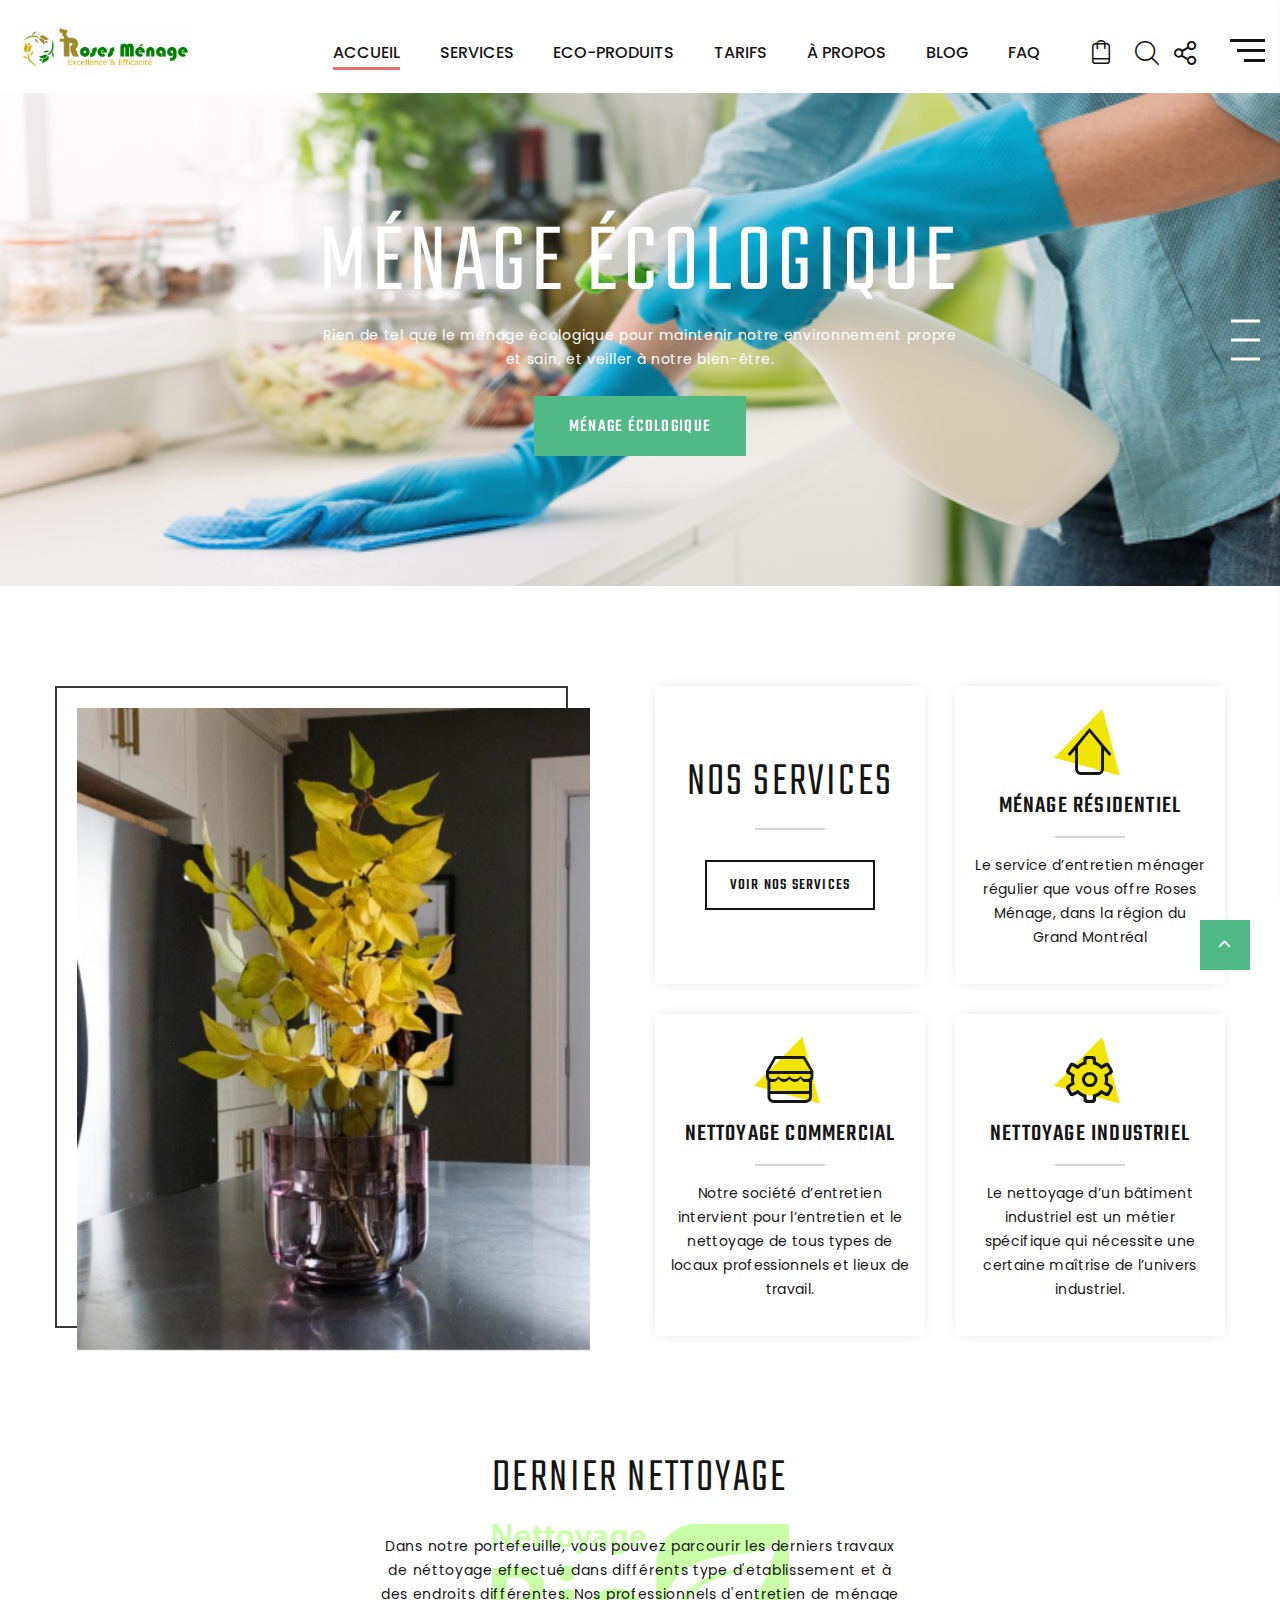
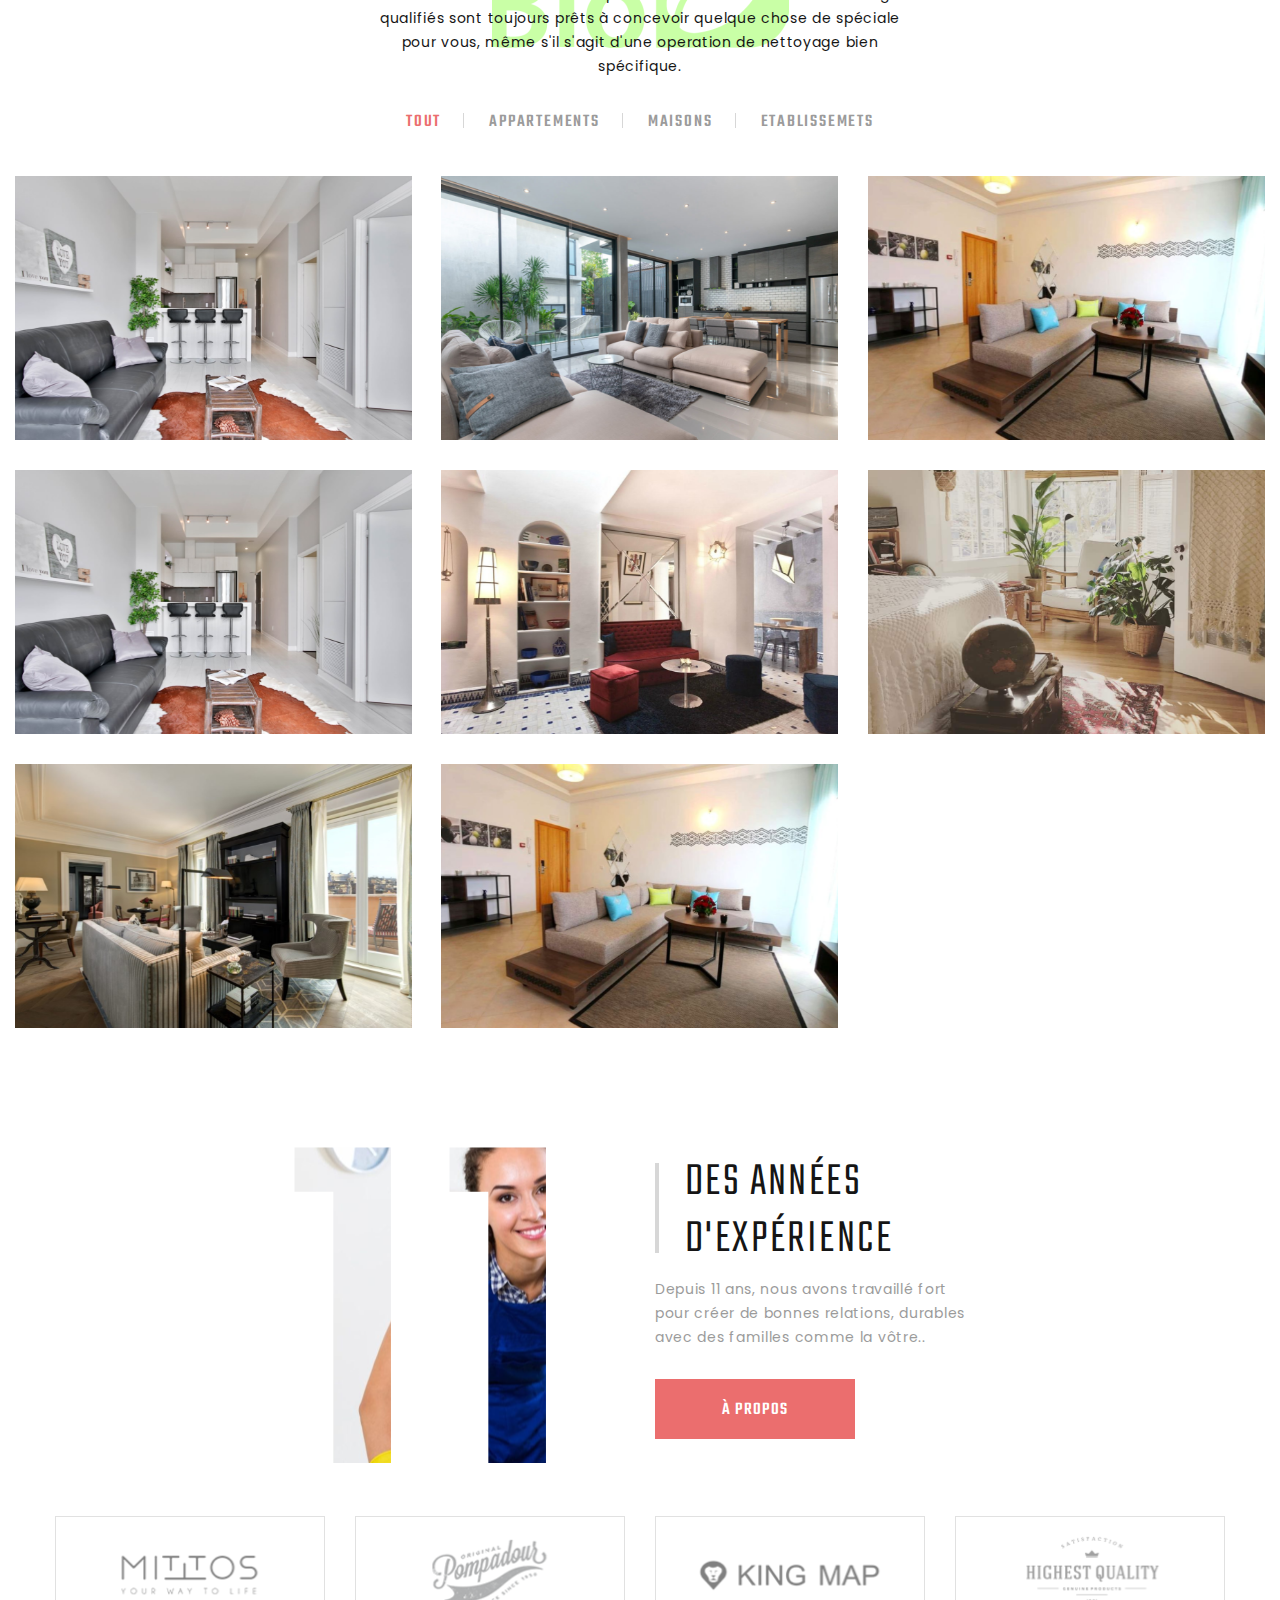
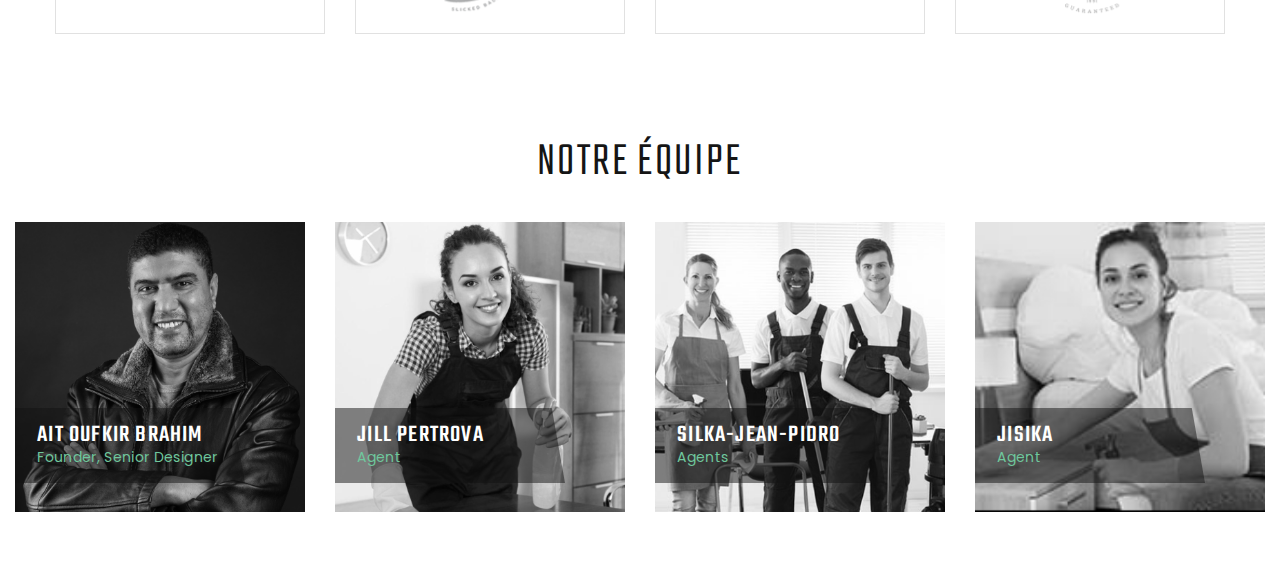
==== commit c1dac87c: "front-end ajouter la rubrique notre equipe dans la page index" ====
--- a/index.html
+++ b/index.html
@@ -879,7 +879,60 @@
           </div>
         </div>
       </section>
-      
+      <!--Notre Equipe-->
+      <section class="section section-sm section-fluid bg-default">
+        <div class="container-fluid">
+          <h3>NOTRE ÉQUIPE</h3>
+          <div class="row row-sm row-30 justify-content-center">
+            <div class="col-md-6 col-lg-5 col-xl-3 wow fadeInRight">
+              <!-- Personne 1-->
+              <article class="team-classic team-classic-lg">
+                <a class="team-classic-figure" href="#">
+                  <img src="images/equipe/team-1-420x424.png" alt="" width="420" height="424"/></a>
+                <div class="team-classic-caption">
+                  <h5 class="team-classic-name"><a href="#">Ait Oufkir Brahim</a></h5>
+                  <p class="team-classic-status">Founder, Senior Designer</p>
+                </div>
+              </article>
+            </div>
+            <div class="col-md-6 col-lg-5 col-xl-3 wow fadeInRight" data-wowdelay=".1s">
+              <!--Personne 2-->
+              <article class="team-classic team-classic-lg">
+                <a href="#" class="team-classic-figure">
+                  <img src="images/equipe/team-2-420x424.png" alt="" width="420" height="424"/>
+                </a>
+                <div class="team-classic-caption">
+                  <h5 class="team-classic-name"><a href="#">Jill Pertrova</a></h5>
+                  <p class="team-classic-status">Agent</p>
+                </div>
+              </article>
+            </div>
+            <div class="col-md-6 col-lg-5 col-xl-3 wow fadeInRight" data-wowdelay=".2s">
+              <!--Personne 3-->
+              <article class="team-classic team-classic-lg">
+                <a href="#" class="team-classic-figure">
+                  <img src="images/equipe/team-3-420x424.png" alt="" width="420" height="424"/>
+                </a>
+                <div class="team-classic-caption">
+                  <h5 class="team-classic-name"><a href="#">Silka-Jean-Pidro</a></h5>
+                  <p class="team-classic-status">Agents</p>
+                </div>
+              </article>
+            </div>
+            <div class="col-md-6 col-lg-5 col-xl-3 wow fadeInRight" data-wowdelay=".3s">
+              <!--Personne 4-->
+              <article class="team-classic team-classic-lg">
+                <a href="#" class="team-classic-figure">
+                  <img src="images/equipe/team-4-420x424.png" alt="" width="420" height="424"/>
+                </a>
+                <div class="team-classic-caption">
+                  <h5 class="team-classic-name"><a href="#">Jisika</a></h5>
+                  <p class="team-classic-status">Agent</p>
+                </div>
+              </article>
+            </div>
+        </div>
+      </section>
     </div>
     <script src="js/core.min.js"></script>
     <script src="js/script.js"></script>
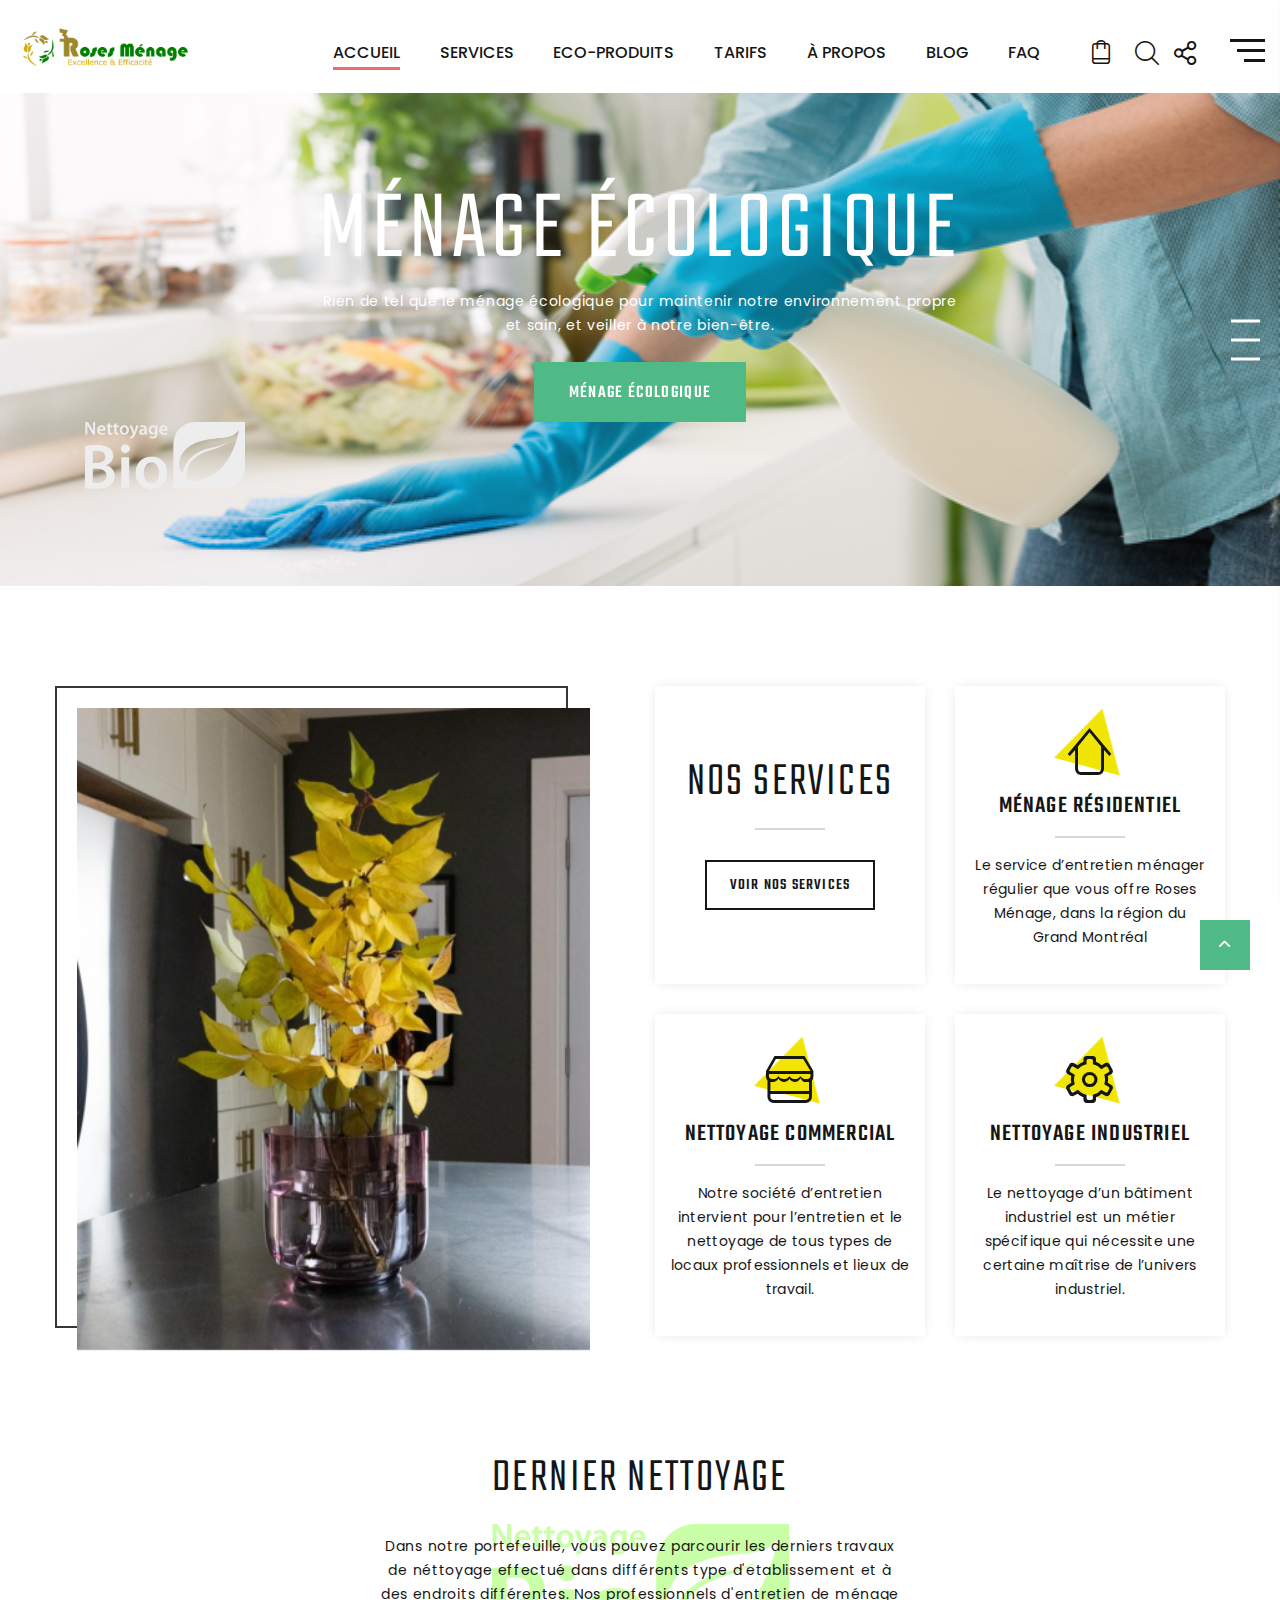
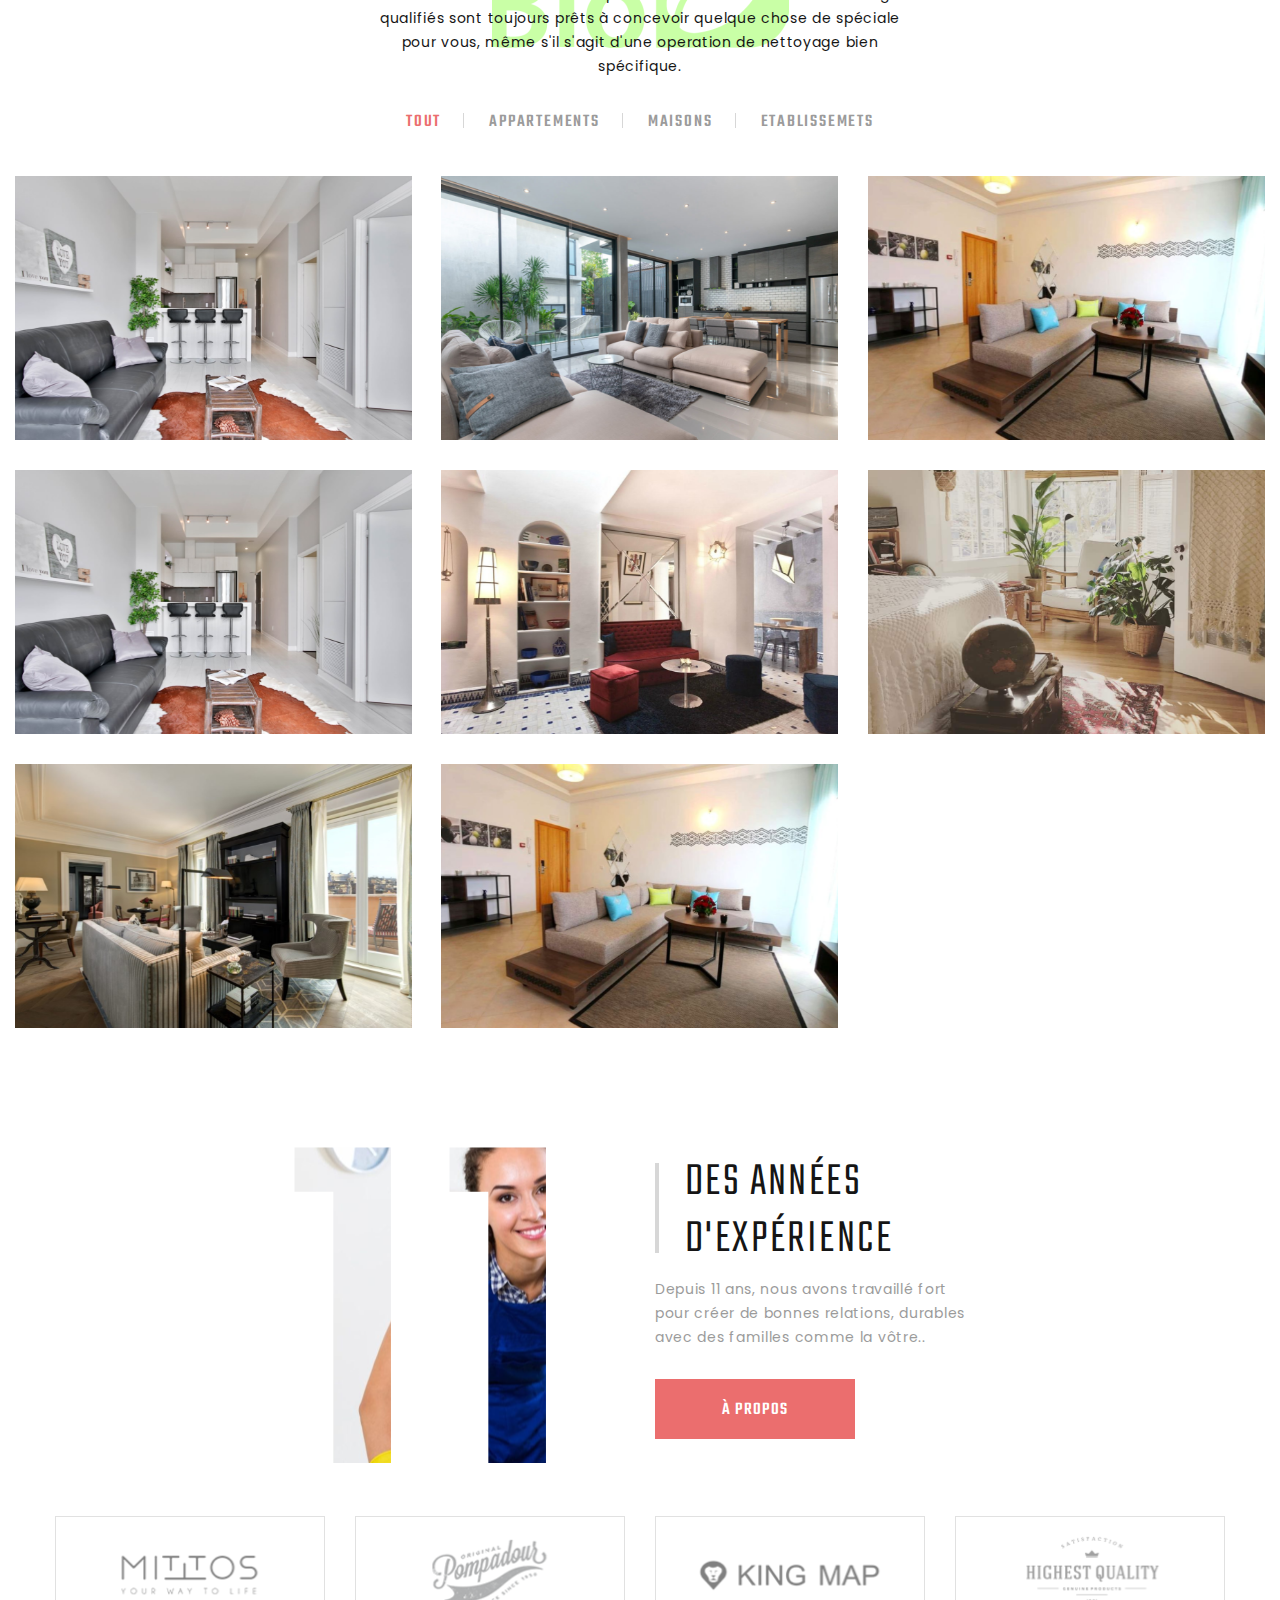
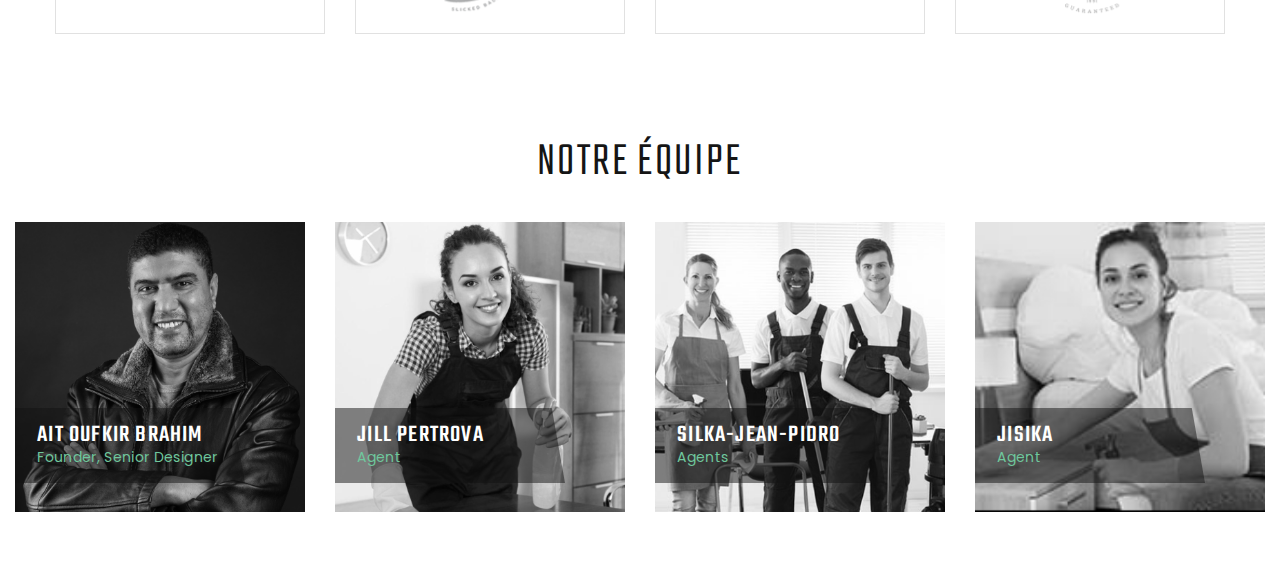
==== commit b7f3c538: "front-end ajouter le logo nettoyage Bio au slide de la page index" ====
--- a/index.html
+++ b/index.html
@@ -428,8 +428,7 @@
       >
       
         <div class="swiper-wrapper text-center">
-          <!--slide N 1-->
-          
+          <!--slide N 1-->        
           <div
             class="swiper-slide context-dark"
             data-slide-bg="images/slide/slider-1-1770x742.jpg"
@@ -457,11 +456,18 @@
                   data-caption-delay="200"
                   >MÉNAGE ÉCOLOGIQUE</a
                 >
-                
+      
               </div> 
-              
-            </div>
-           
+                  <!--Logo Bio-->
+              <div class="col-md-6 col-lg-5 col-xl-2">
+                <article class="team-classic team-classic-lg">
+                 <a href="#" class="team-classic-figure">
+                   <img src="images/quote-jean.png" alt="" />
+                 </a>
+               </article>
+                </div>
+                <!---->  
+            </div>
           </div>
           <!--slide N 2-->
           <div
@@ -491,6 +497,15 @@
                   >MÉNAGE PROFESSIONNELLE</a
                 >
               </div>
+              <!--Logo Bio-->
+              <div class="col-md-6 col-lg-5 col-xl-2">
+                 <article class="team-classic team-classic-lg">
+                  <a href="#" class="team-classic-figure">
+                    <img src="images/quote-jean.png" alt="" />
+                  </a>
+                </article>
+                 </div>
+                 <!---->
             </div>
           </div>
           <!--slide N 3-->
@@ -522,7 +537,16 @@
                   >DEMANDER UN DEVIS</a
                 >
               </div>
-            </div>
+              <!--Logo Bio-->
+              <div class="col-md-6 col-lg-5 col-xl-2">
+                <article class="team-classic team-classic-lg">
+                 <a href="#" class="team-classic-figure">
+                   <img src="images/quote-jean.png" alt="" />
+                 </a>
+               </article>
+                </div>
+                <!---->
+            </div> 
           </div>
         </div>
         <!--slider Pagination-->
@@ -868,6 +892,7 @@
                 <a class="button button-secondary button-pipaluk" href="apropos.html">À PROPOS</a>
               </div>
             </div>
+            <!--Nos Partenaires-->
             <div class="col-lg-6 col-xl-12 align-self-center">
               <div class="row row-30 justify-content-center">
                 <div class="col-sm-6 col-md-5 col-lg-6 col-xl-3 wow fadeInLeft"><a class="clients-classic" href="#"><img src="images/partenaires/clients-1-270x117.png" alt="" width="270" height="117"/></a></div>
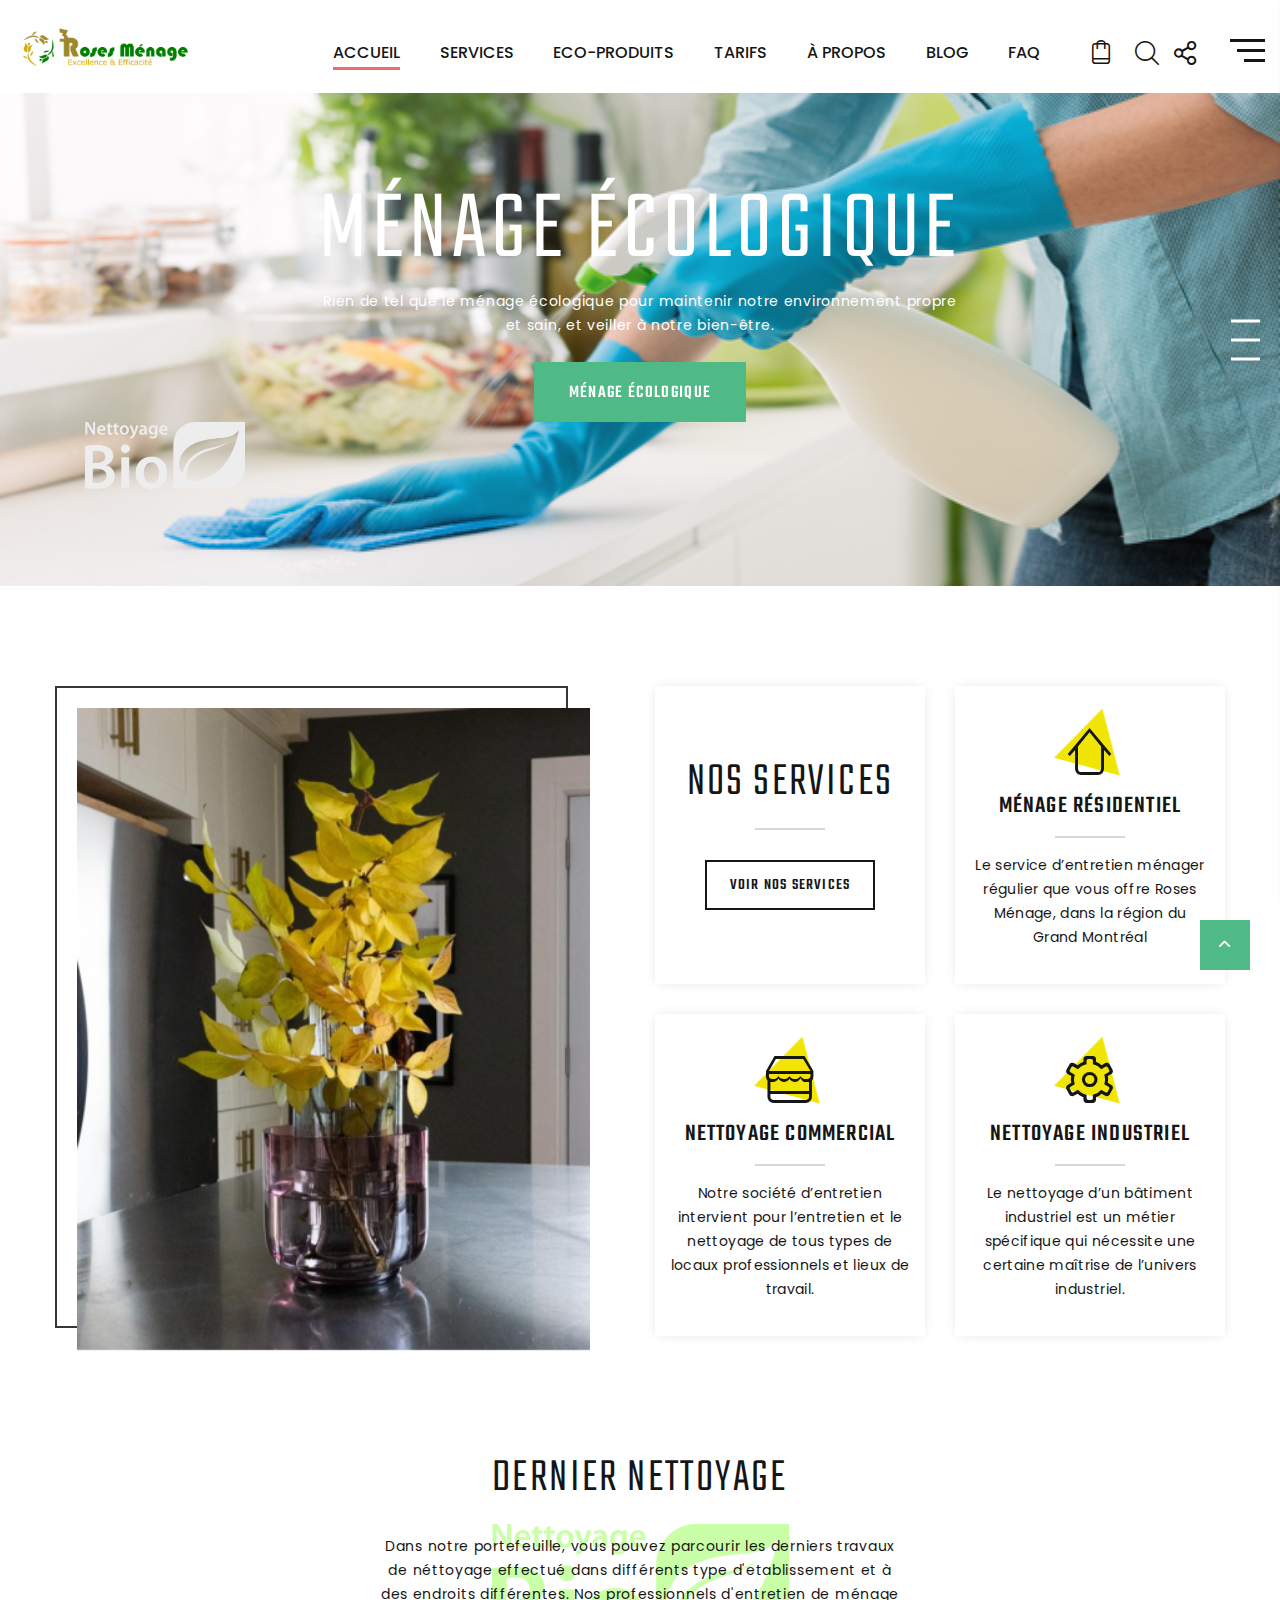
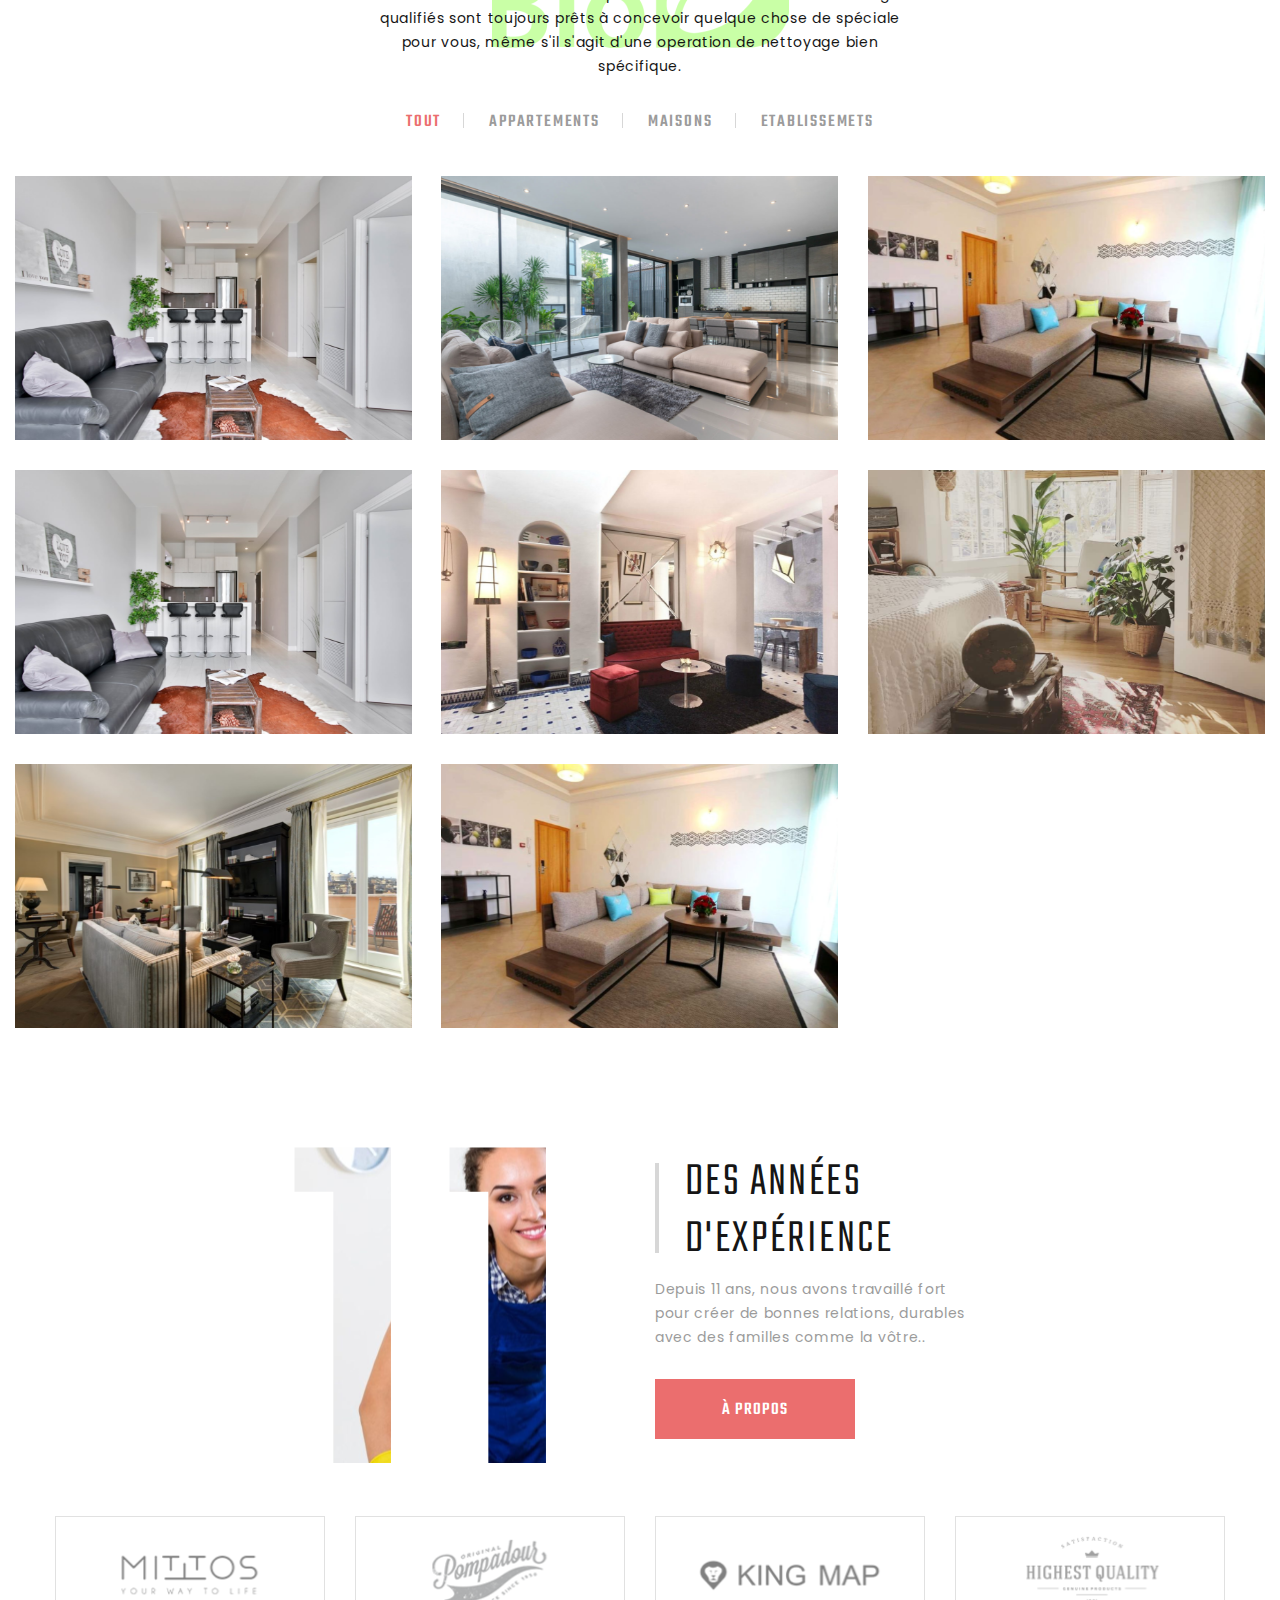
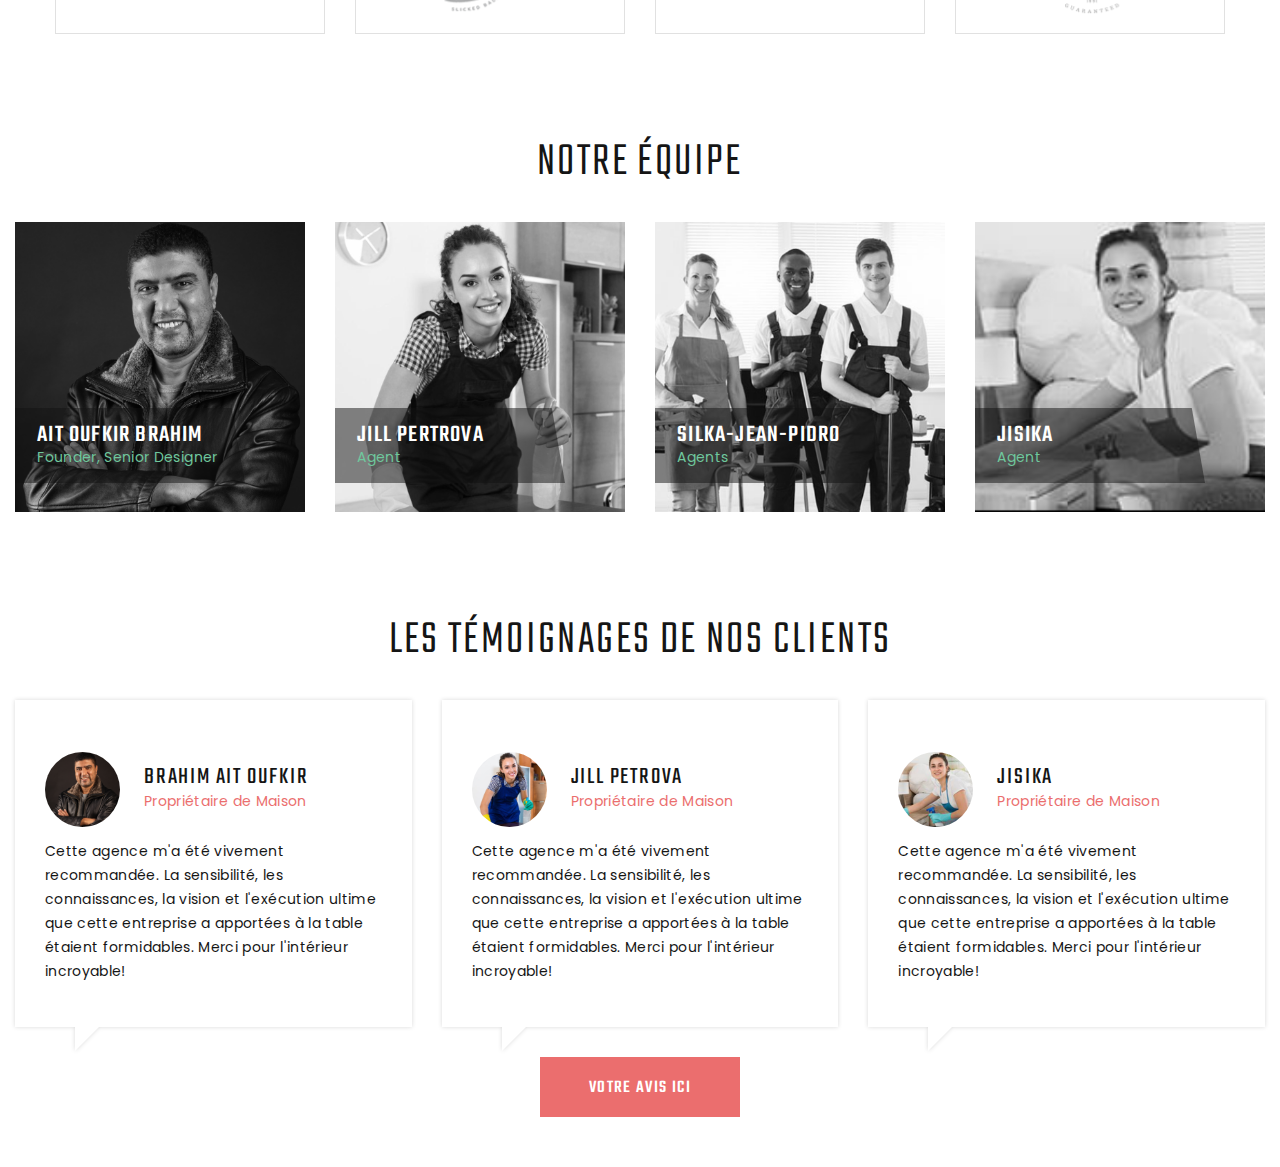
==== commit 14c444a7: "front-end, ajouter la rubrique temoignage dans la page index" ====
--- a/index.html
+++ b/index.html
@@ -958,6 +958,74 @@
             </div>
         </div>
       </section>
+      <!--TÉMOIGNAGES-->
+      <section class="section section-sm section-bottom-70 section-fluid bg-default">
+        <div class="container-fluid">
+          <h3>LES TÉMOIGNAGES DE NOS CLIENTS</h3>
+          <div class="row row-50 row-sm">
+            <!--Client 1-->
+            <div class="col-md-6 col-xl-4 wow fadeInRight">
+              <article class="quote-modern quote-modern-custom">
+                <div class="unit unit-spacing-md align-items-center">
+                  <div class="unit-left">
+                    <a href="#" class="quote-modern-figure">
+                      <img src="images/temoignages/user-1-75x75.png" alt="" class="img-circles" width="75" height="75">
+                    </a>
+                  </div>
+                 <div class="unit-body">
+                  <h5 class="quote-modern-cite"><a href="#">Brahim Ait Oufkir</a></h5>
+                  <p class="quote-modern-status">Propriétaire de Maison</p>
+                 </div>
+                </div>
+                <div class="quote-modern-text">
+                  <p class="q">Cette agence m'a été vivement recommandée. La sensibilité, les connaissances, la vision et l'exécution ultime que cette entreprise a apportées à la table étaient formidables. Merci pour l'intérieur incroyable!</p>
+                </div>
+              </article>
+            </div>
+            <!--Client 2-->
+            <div class="col-md-6 col-xl-4 wow fadeInRight" data-wow-delay=".1s">
+              <article class="quote-modern quote-modern-custom">
+                <div class="unit unit-spacing-md align-items-center">
+                  <div class="unit-left">
+                    <a href="#" class="quote-modern-figure">
+                      <img src="images/temoignages/user-2-75x75.png" alt="" class="img-circles" width="75" height="75">
+                    </a>
+                  </div>
+                 <div class="unit-body">
+                  <h5 class="quote-modern-cite"><a href="#">Jill Petrova</a></h5>
+                  <p class="quote-modern-status">Propriétaire de Maison</p>
+                 </div>
+                </div>
+                <div class="quote-modern-text">
+                  <p class="q">Cette agence m'a été vivement recommandée. La sensibilité, les connaissances, la vision et l'exécution ultime que cette entreprise a apportées à la table étaient formidables. Merci pour l'intérieur incroyable!</p>
+                </div>
+              </article>
+            </div>
+            <!--Client 3-->
+            <div class="col-md-6 col-xl-4 wow fadeInRight" data-wow-delay=".2s">
+              <article class="quote-modern quote-modern-custom">
+                <div class="unit unit-spacing-md align-items-center">
+                  <div class="unit-left">
+                    <a href="#" class="quote-modern-figure">
+                      <img src="images/temoignages/user-3-75x75.png" alt="" class="img-circles" width="75" height="75">
+                    </a>
+                  </div>
+                 <div class="unit-body">
+                  <h5 class="quote-modern-cite"><a href="#">Jisika</a></h5>
+                  <p class="quote-modern-status">Propriétaire de Maison</p>
+                 </div>
+                </div>
+                <div class="quote-modern-text">
+                  <p class="q">Cette agence m'a été vivement recommandée. La sensibilité, les connaissances, la vision et l'exécution ultime que cette entreprise a apportées à la table étaient formidables. Merci pour l'intérieur incroyable!</p>
+                </div>
+              </article>
+            </div>
+          </div>
+          <a class="button button-secondary button-pipaluk" href="temoignage.html">VOTRE AVIS ICI</a>
+        </div>
+      </section>
+
+      
     </div>
     <script src="js/core.min.js"></script>
     <script src="js/script.js"></script>
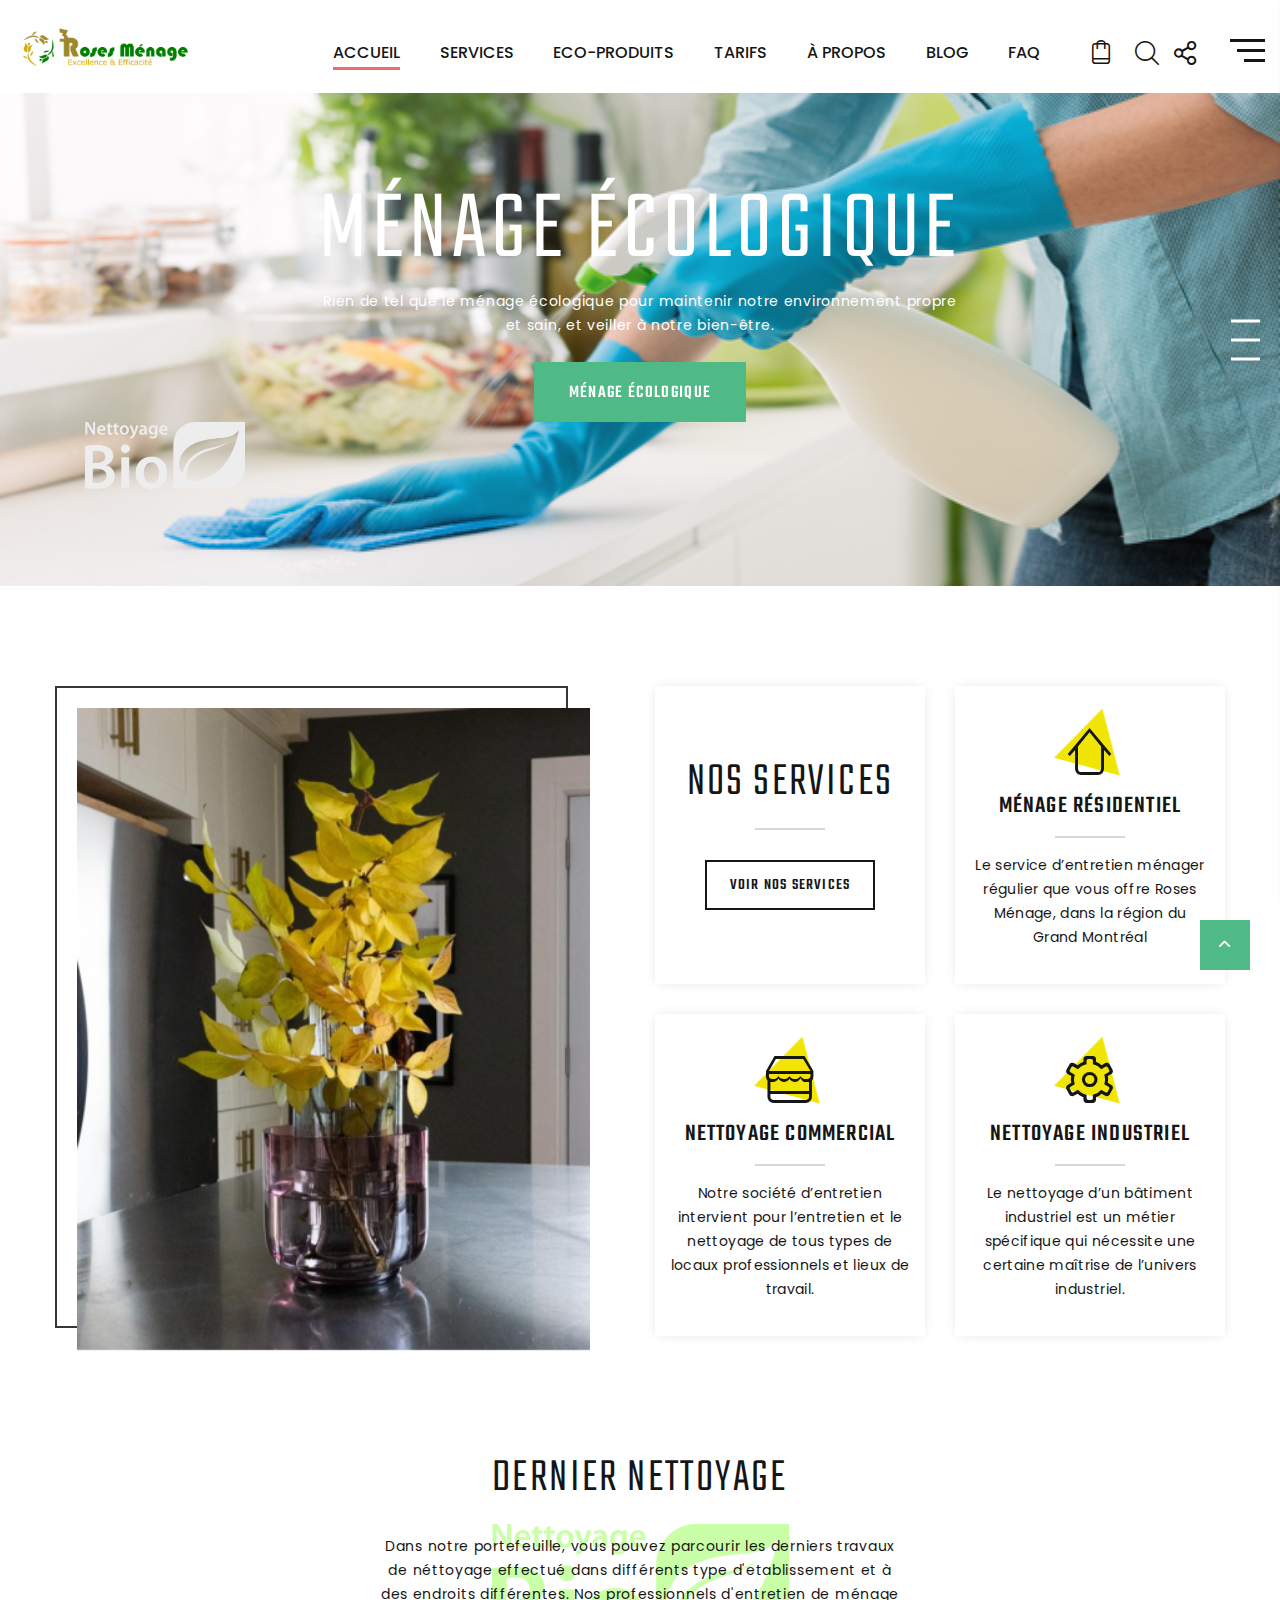
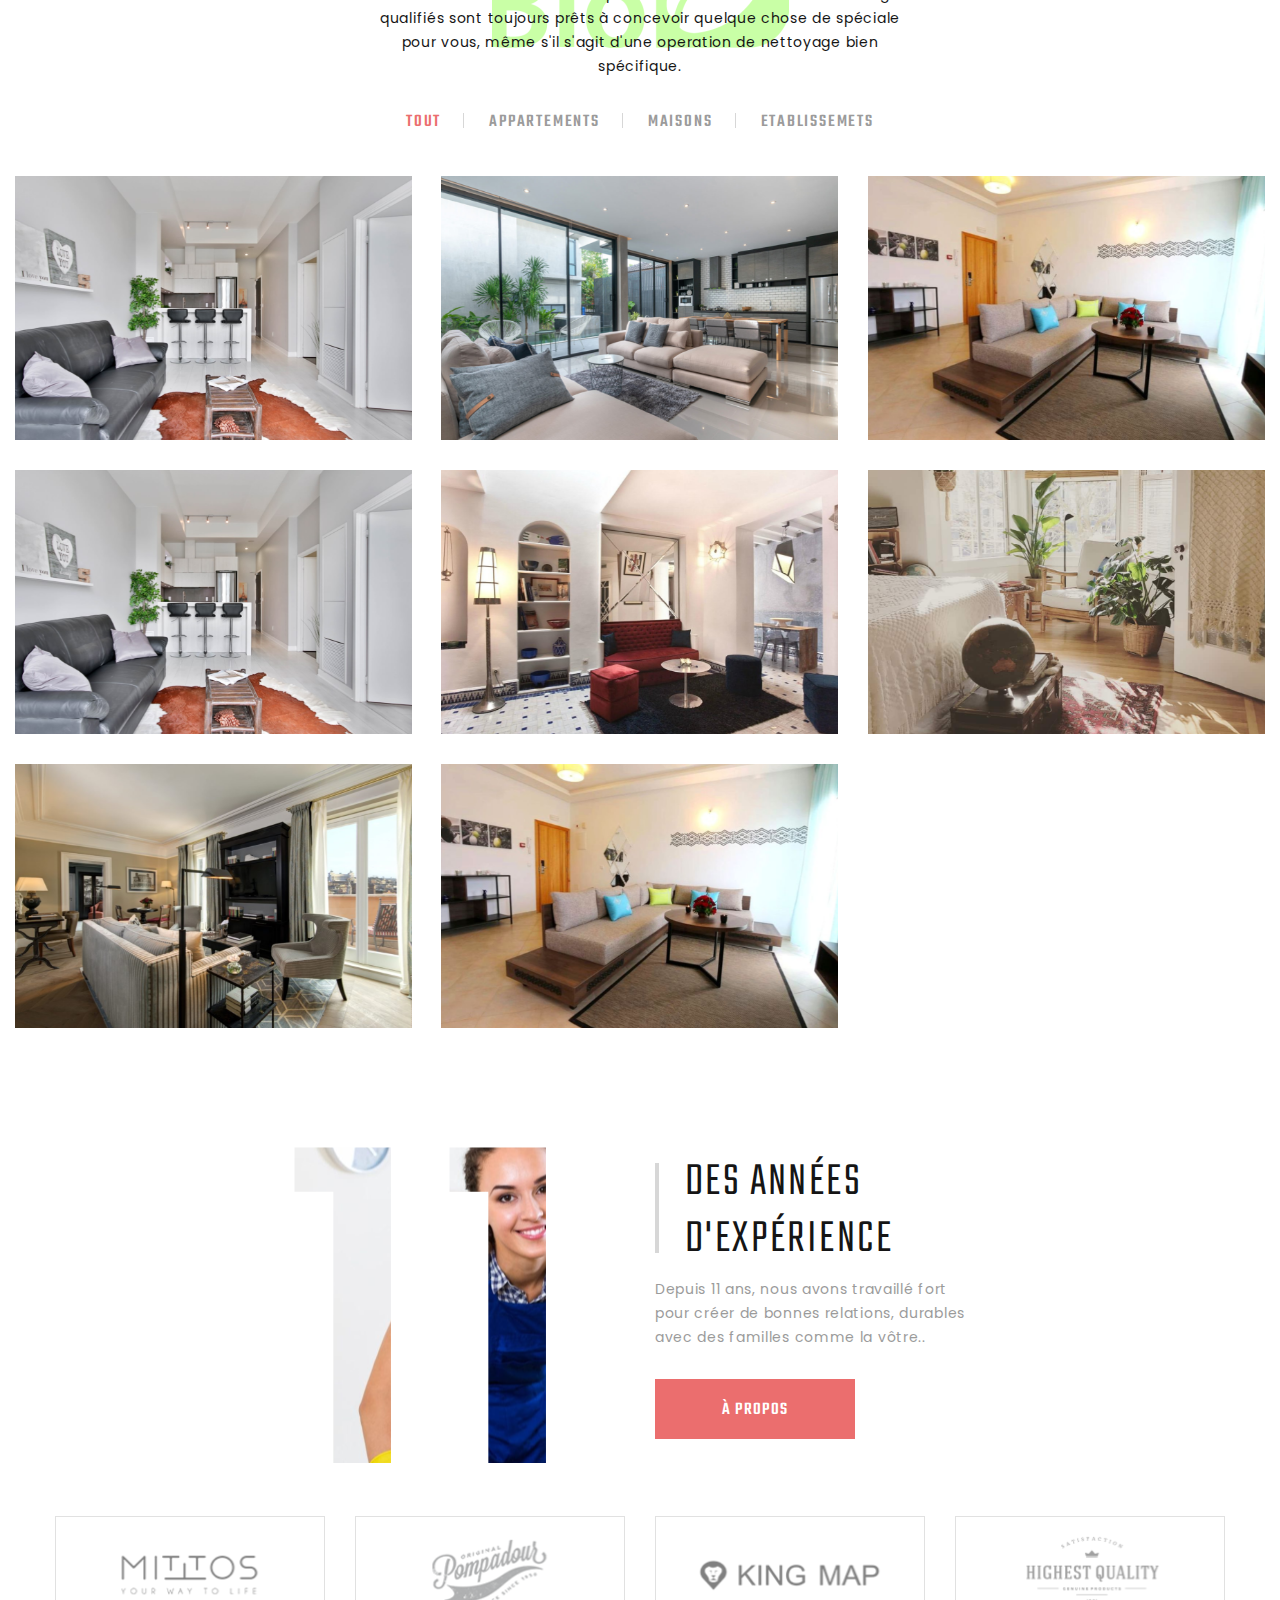
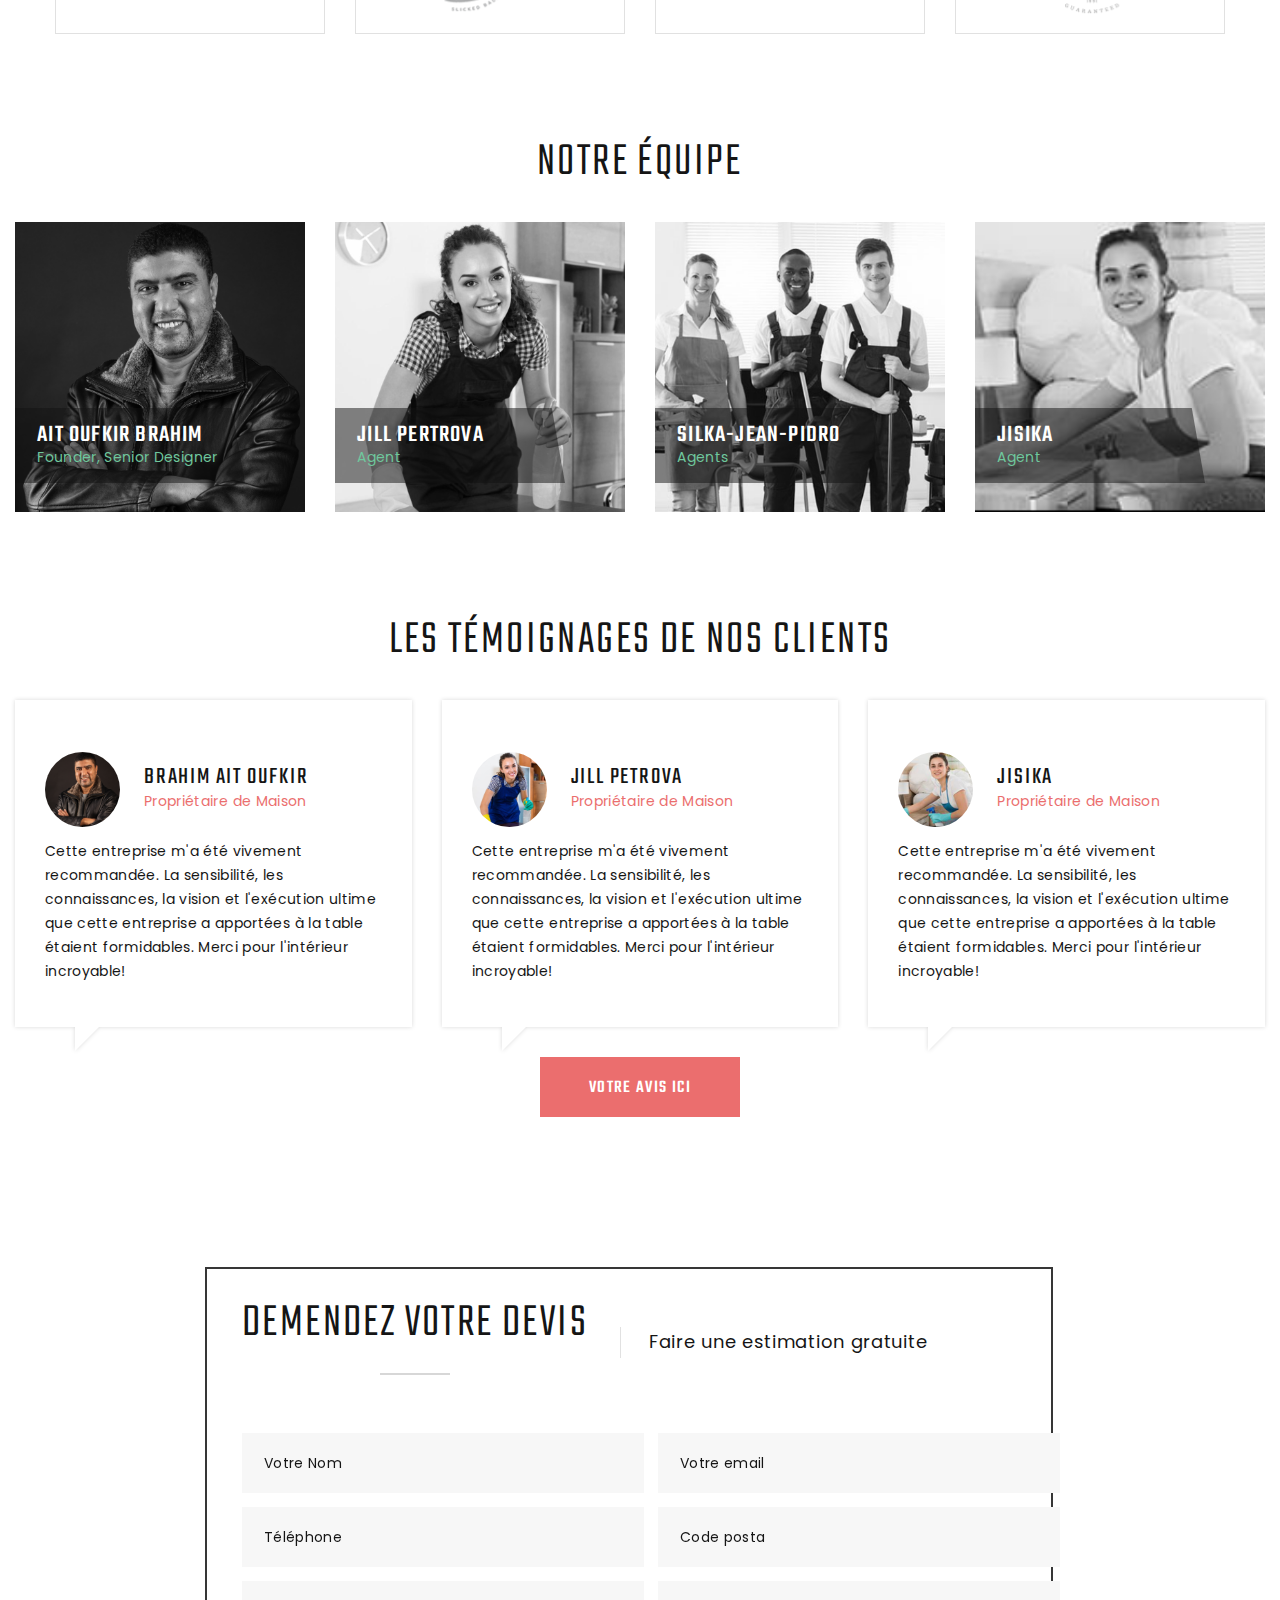
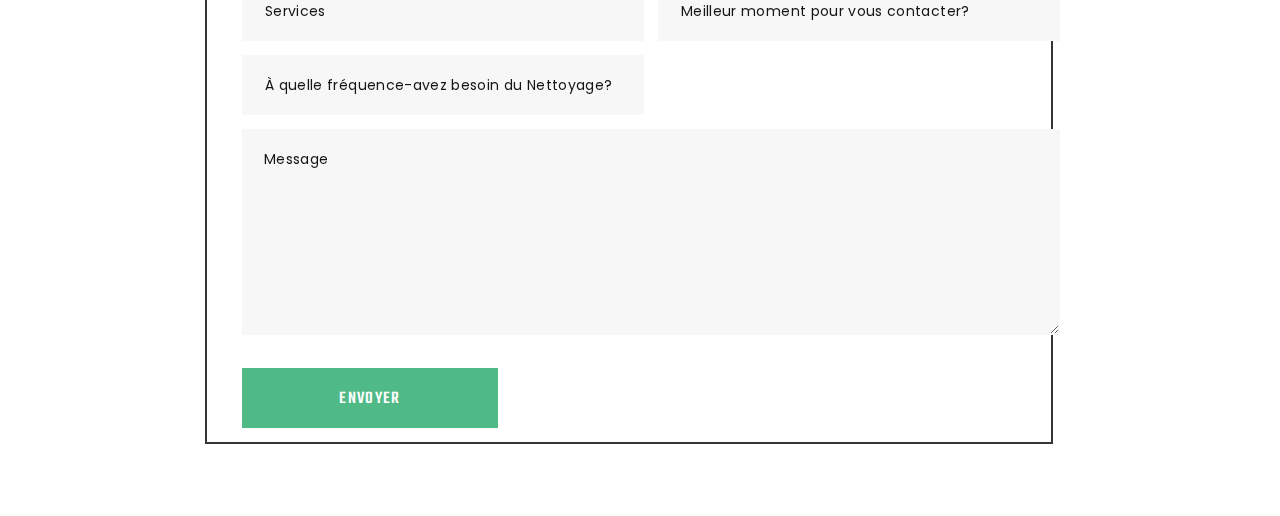
==== commit 0a7f2501: "front-end, ajouter le formulaire demande devis au page index" ====
--- a/index.html
+++ b/index.html
@@ -978,7 +978,7 @@
                  </div>
                 </div>
                 <div class="quote-modern-text">
-                  <p class="q">Cette agence m'a été vivement recommandée. La sensibilité, les connaissances, la vision et l'exécution ultime que cette entreprise a apportées à la table étaient formidables. Merci pour l'intérieur incroyable!</p>
+                  <p class="q">Cette entreprise m'a été vivement recommandée. La sensibilité, les connaissances, la vision et l'exécution ultime que cette entreprise a apportées à la table étaient formidables. Merci pour l'intérieur incroyable!</p>
                 </div>
               </article>
             </div>
@@ -997,7 +997,7 @@
                  </div>
                 </div>
                 <div class="quote-modern-text">
-                  <p class="q">Cette agence m'a été vivement recommandée. La sensibilité, les connaissances, la vision et l'exécution ultime que cette entreprise a apportées à la table étaient formidables. Merci pour l'intérieur incroyable!</p>
+                  <p class="q">Cette entreprise m'a été vivement recommandée. La sensibilité, les connaissances, la vision et l'exécution ultime que cette entreprise a apportées à la table étaient formidables. Merci pour l'intérieur incroyable!</p>
                 </div>
               </article>
             </div>
@@ -1016,7 +1016,7 @@
                  </div>
                 </div>
                 <div class="quote-modern-text">
-                  <p class="q">Cette agence m'a été vivement recommandée. La sensibilité, les connaissances, la vision et l'exécution ultime que cette entreprise a apportées à la table étaient formidables. Merci pour l'intérieur incroyable!</p>
+                  <p class="q">Cette entreprise m'a été vivement recommandée. La sensibilité, les connaissances, la vision et l'exécution ultime que cette entreprise a apportées à la table étaient formidables. Merci pour l'intérieur incroyable!</p>
                 </div>
               </article>
             </div>
@@ -1024,8 +1024,102 @@
           <a class="button button-secondary button-pipaluk" href="temoignage.html">VOTRE AVIS ICI</a>
         </div>
       </section>
+      <!--DEMMANDE DEVIS-->
+      <section class="section section-sm section-first bg-default text-center">
+        <div class="container">
+          <div class="row row-30 justify-content-center">
+            <div class="col-md-4 col-lg-8 col-xl-9 text-lg-left wow fadeInUp">
+              <div class="figure-classic figure-classic-left">
+                <div class="container">
+                  <article class="title-classic">
+                    <div class="title-classic-title">
+                      <h3>DEMENDEZ VOTRE DEVIS</h3>
+                      <div class="box-icon-modern-decor"></div>
+                    </div>
+                    
+                    <div class="title-classic-text">
+                      <p>Faire une estimation gratuite</p>
+                    </div>
+                  </article>
+                  <article class="box-icon-modern-custom">
+                  <form class="rd-form rd-form-variant-2 rd-mailform" data-form-output="form-output-global" data-form-type="contact" method="post" action="bat/rd-mailform.php">
+                   <div class="row row-14 gutters-14">
+                    <div class="col-md-6">
+                      <div class="form-wrap">
+                        <input type="text" class="form-input" id="devis-name" name="name">
+                        <label  class="form-label" for="devis-name">Votre Nom</label>
+                      </div>
+                    </div>
+                    <div class="col-md-6">
+                      <div class="form-wrap">
+                        <input type="text" class="form-input" id="devis-email" name="email">
+                        <label  class="form-label" for="devis-email">Votre email</label>
+                      </div>
+                    </div>
+                    <div class="col-md-6">
+                      <div class="form-wrap">
+                        <input type="text" class="form-input" id="devis-telephone" name="telephone">
+                        <label  class="form-label" for="devis-telephone">Téléphone</label>
+                      </div>
+                    </div>
+                    <div class="col-md-6">
+                      <div class="form-wrap">
+                        <input type="text" class="form-input" id="devis-codepostal" name="codepostal">
+                        <label class="form-label" for="devis-codepostal">Code posta</label>
+                      </div>
+                    </div>
+                   <div class="col-md-6">
+                    <div class="form-wrap">
 
-      
+                      <select class="form-input" id="devis-services" name="services">
+                        <option value="0">Services</option>
+                        <option value="Ménage Résidentiel">Ménage Résidentiel</option>
+                        <option value="Ménage Commercial">Ménage Commercial</option>
+                        <option value="Grand Ménage">Grand Ménage</option>
+                        <option value="Ménage Après Rénovation">Ménage Après Rénovation</option>
+                        <option value="Ménage Après Construction">Ménage Après Construction</option>
+                        <option value="Autre"></option>
+                      </select>
+                    </div>
+                   </div>
+                   <div class="col-md-6">
+                    <div class="form-wrap">
+                      <select class="form-input" id="devis-momentcontact" name="momentcontact">
+                        <option value="0">Meilleur moment pour vous contacter?</option>
+                        <option value="Matin">Matin</option>
+                        <option value="Jour">Jour</option>
+                        <option value="Soir">Soir</option>
+                      </select>
+                    </div>
+                   </div>
+                   <div class="col-md-6">
+                    <div class="form-wrap">
+                      <select class="form-input" id="devis-typemenage" name="typemenage">
+                        <option value="0">À quelle fréquence-avez besoin du Nettoyage?</option>
+                        <option value="une fois">Une fois</option>
+                        <option value="Hebdomadairement ">Hebdomadairement </option>
+                        <option value="Bi-Mensuellement">Bi-Mensuellement</option>
+                        <option value="Mensuellement">Mensuellement</option>
+                      </select>
+                    </div>
+                   </div>
+                    <div class="col-12">
+                      <div class="form-wrap">
+                        <label class="form-label" for="devis-message">Message</label>
+                        <textarea class="form-input textarea-lg" id="devis-message" name="message"></textarea>
+                      </div>
+                    </div>
+                   </div>
+                   <button class="button button-primary button-pipaluk" type="submit">Envoyer</button>
+                  </from>
+                </article>
+                </div>
+              </div>
+            </div>
+          </div>
+        </div>
+      </section>
+
     </div>
     <script src="js/core.min.js"></script>
     <script src="js/script.js"></script>
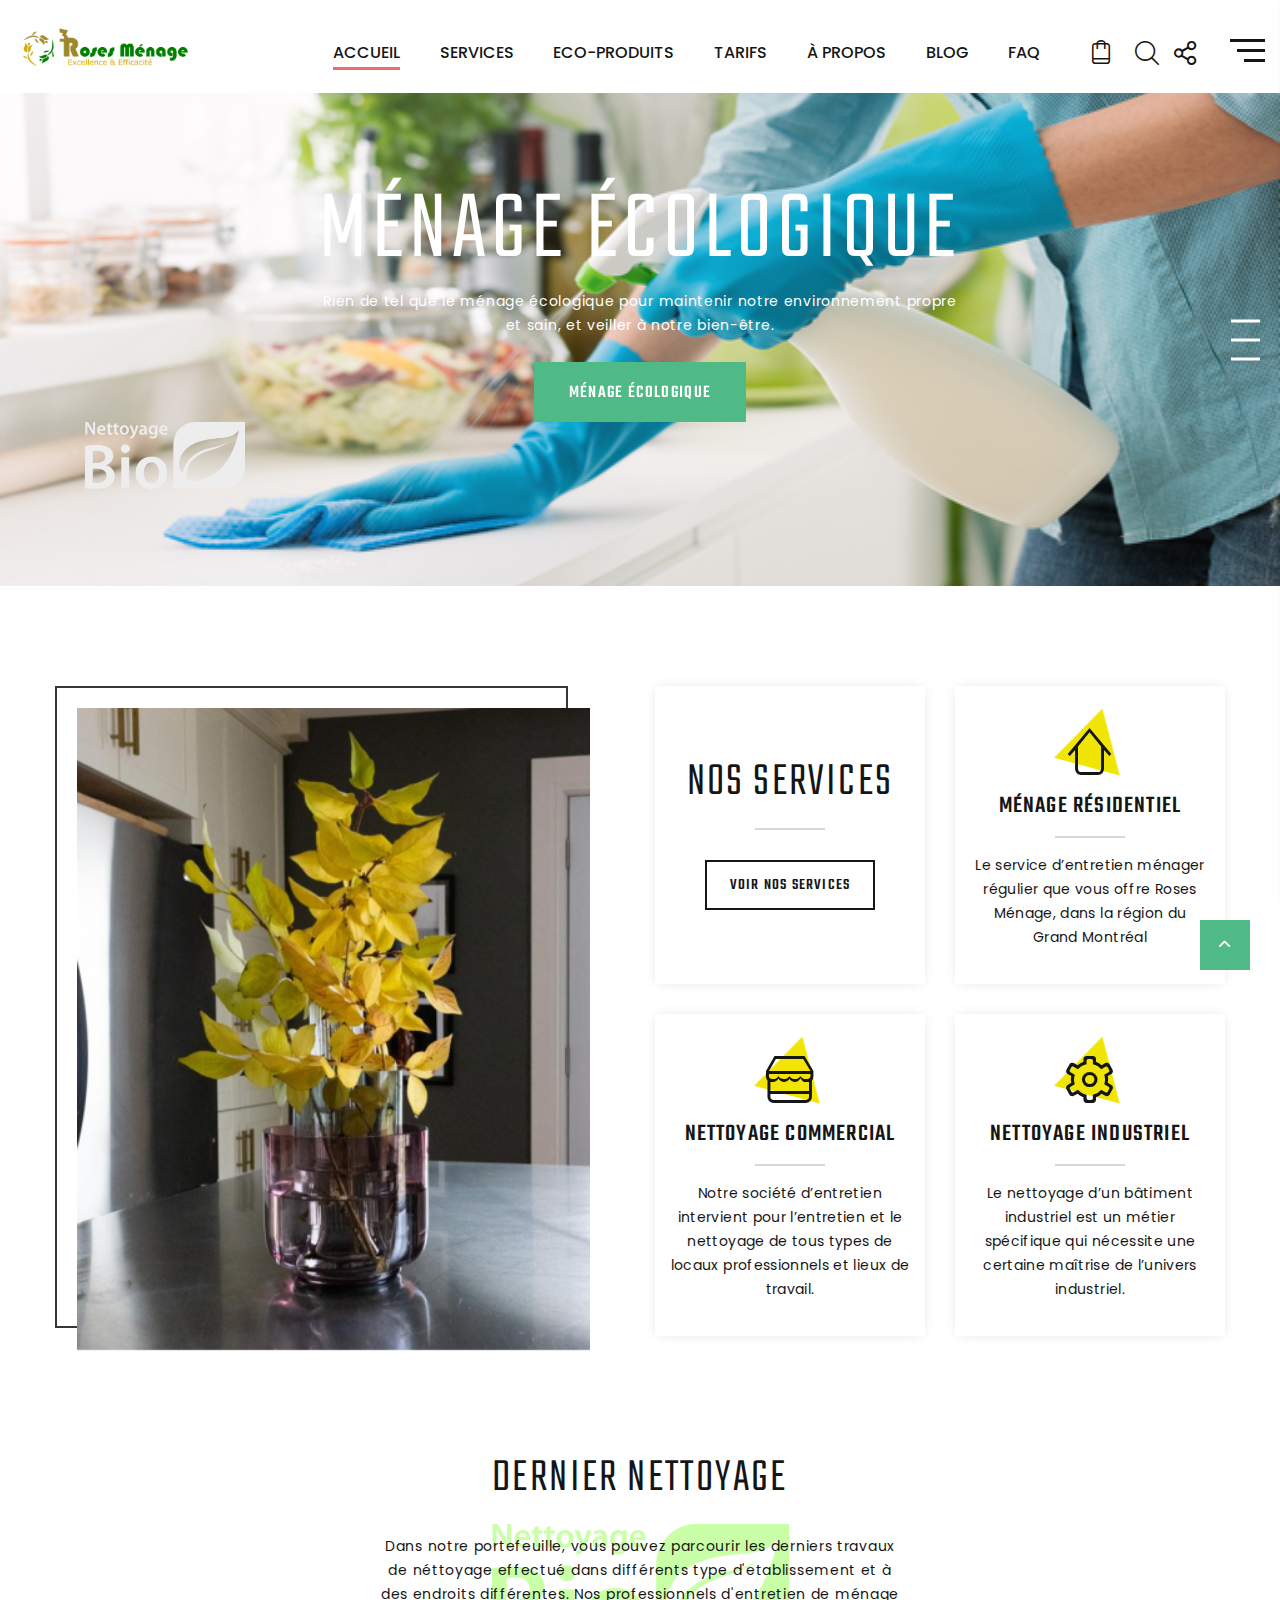
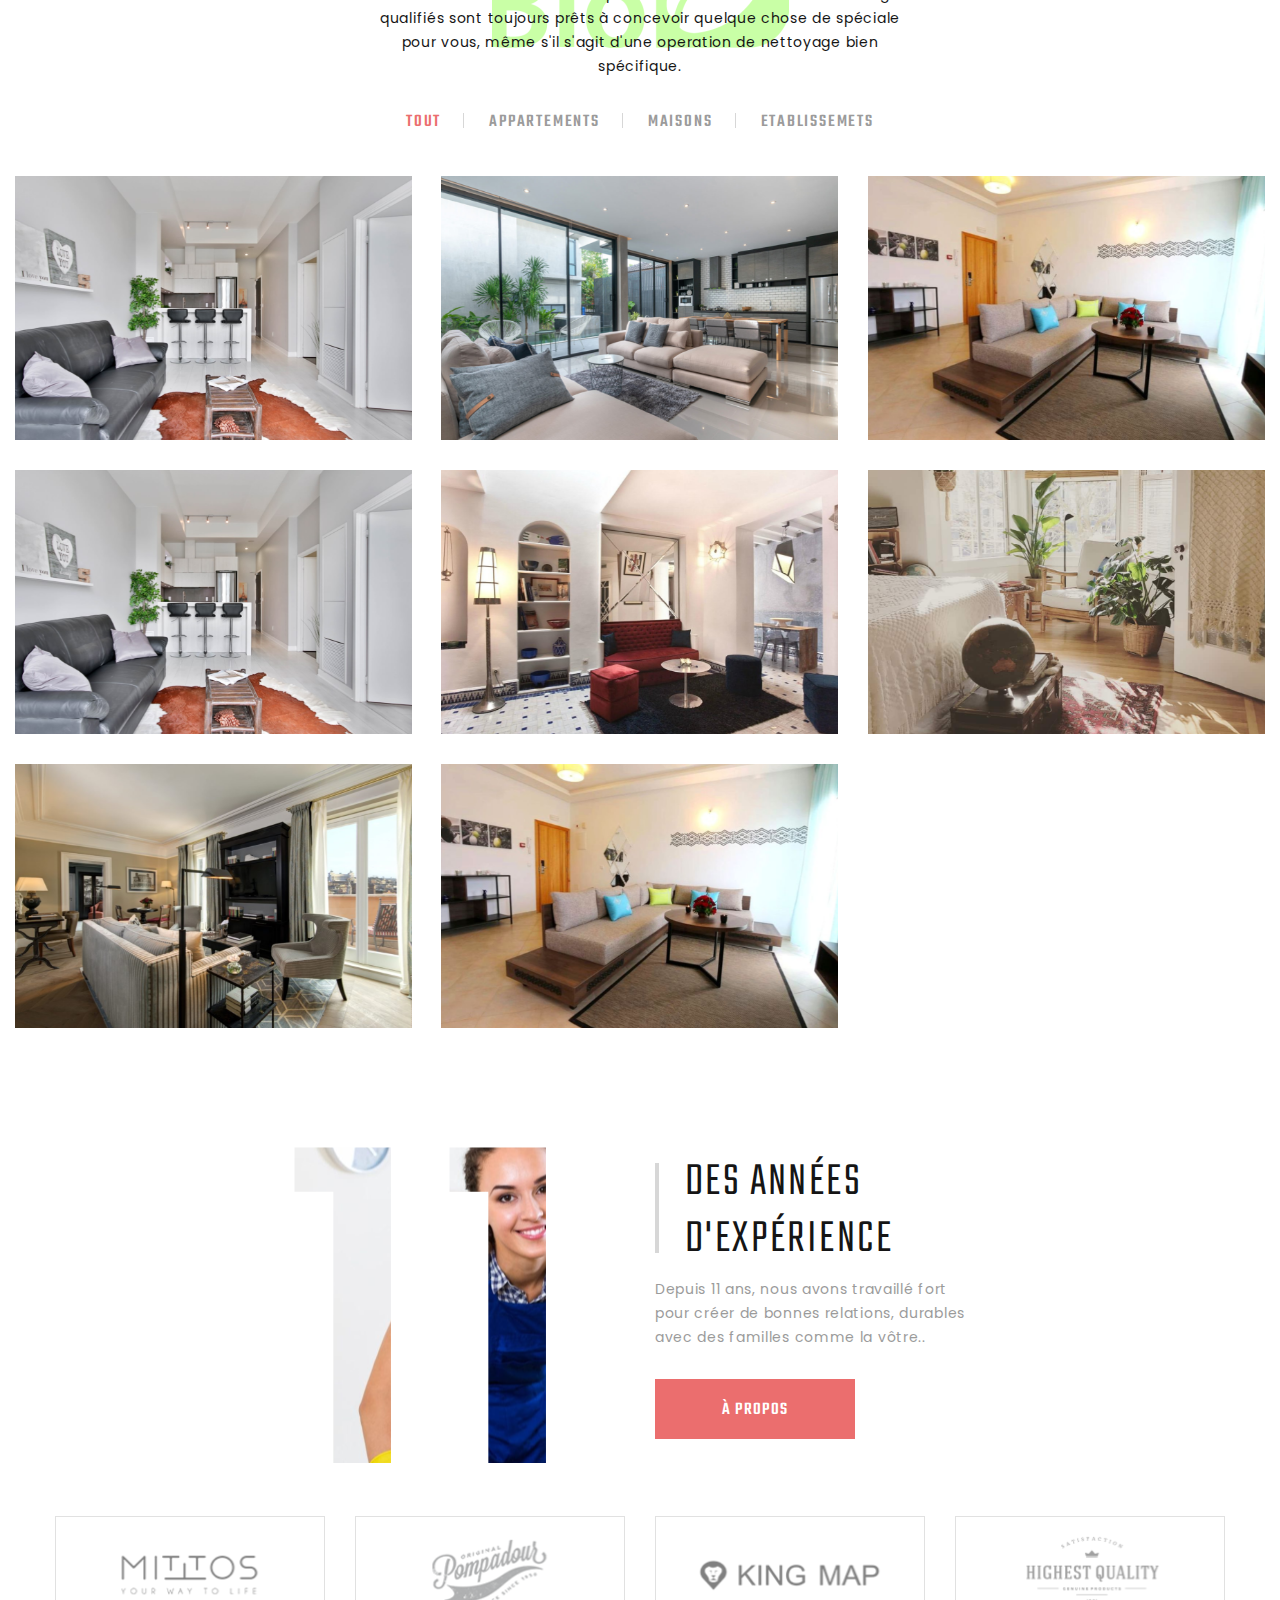
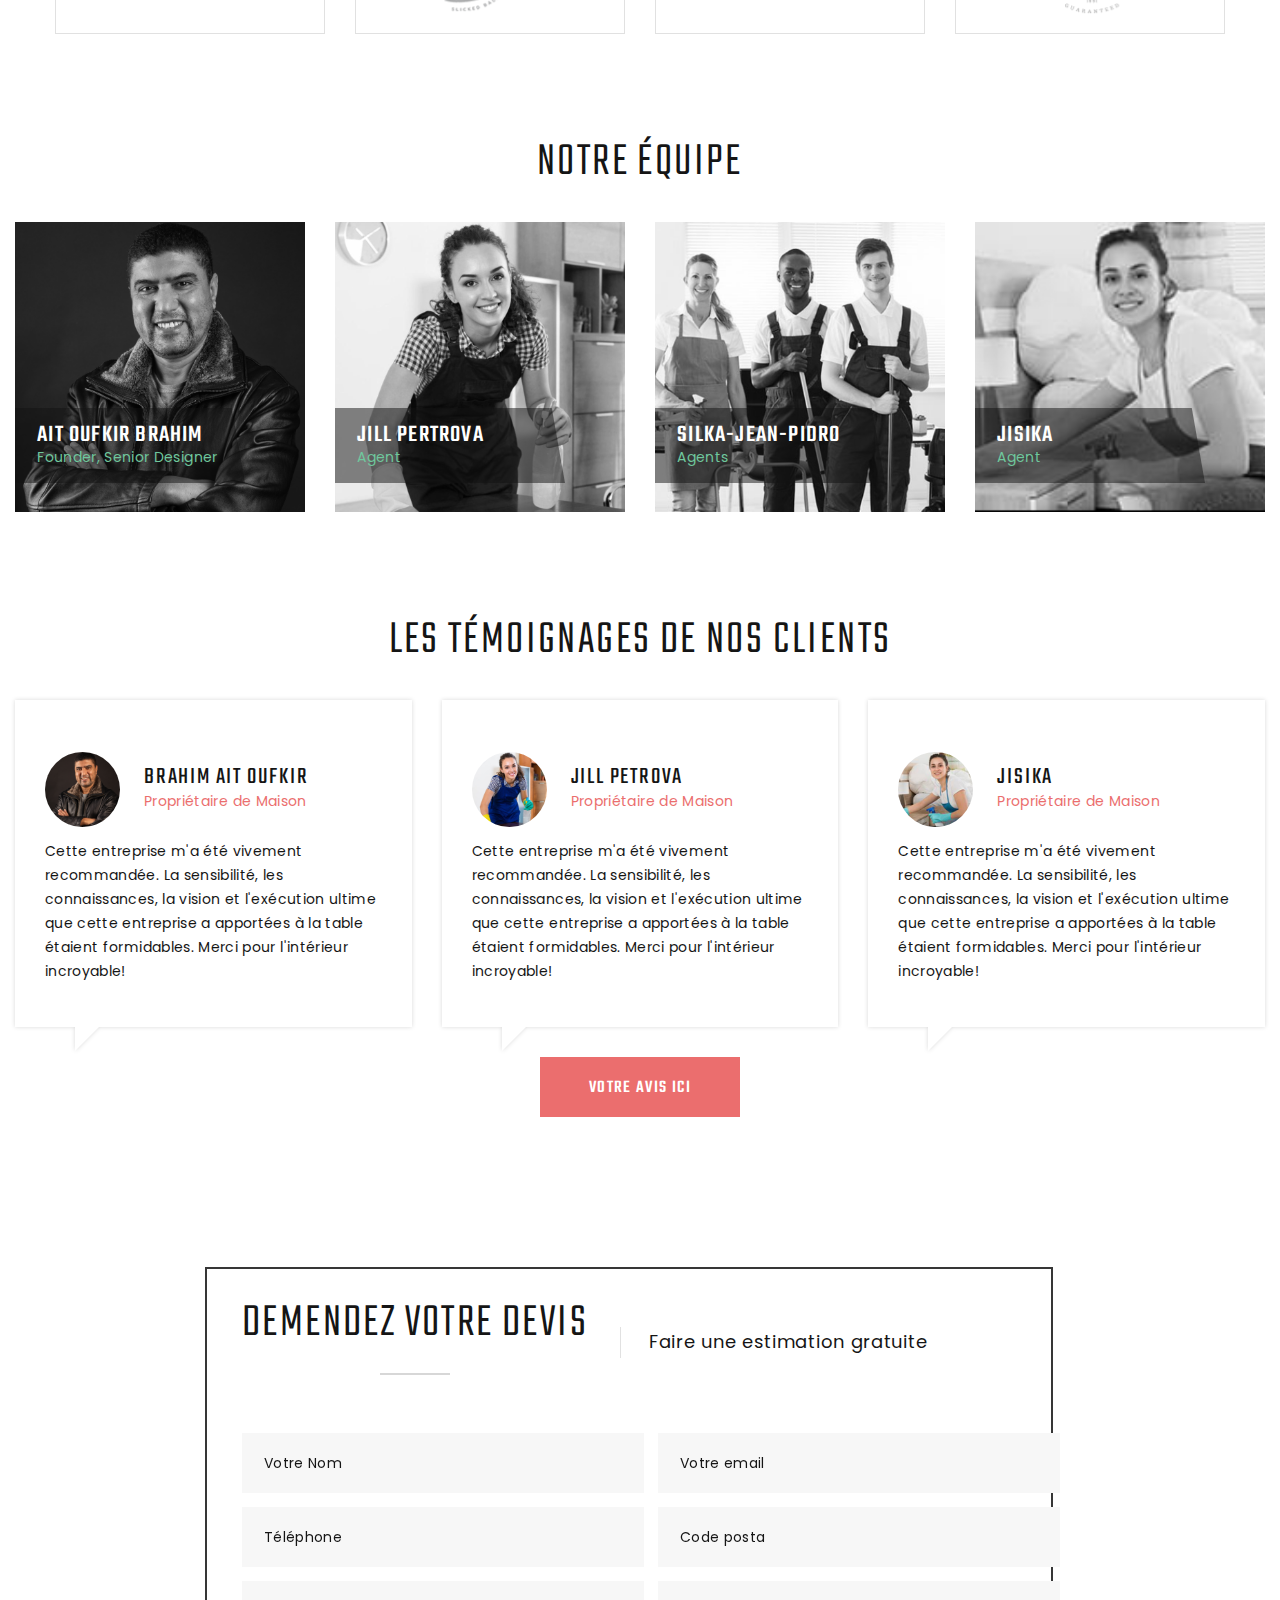
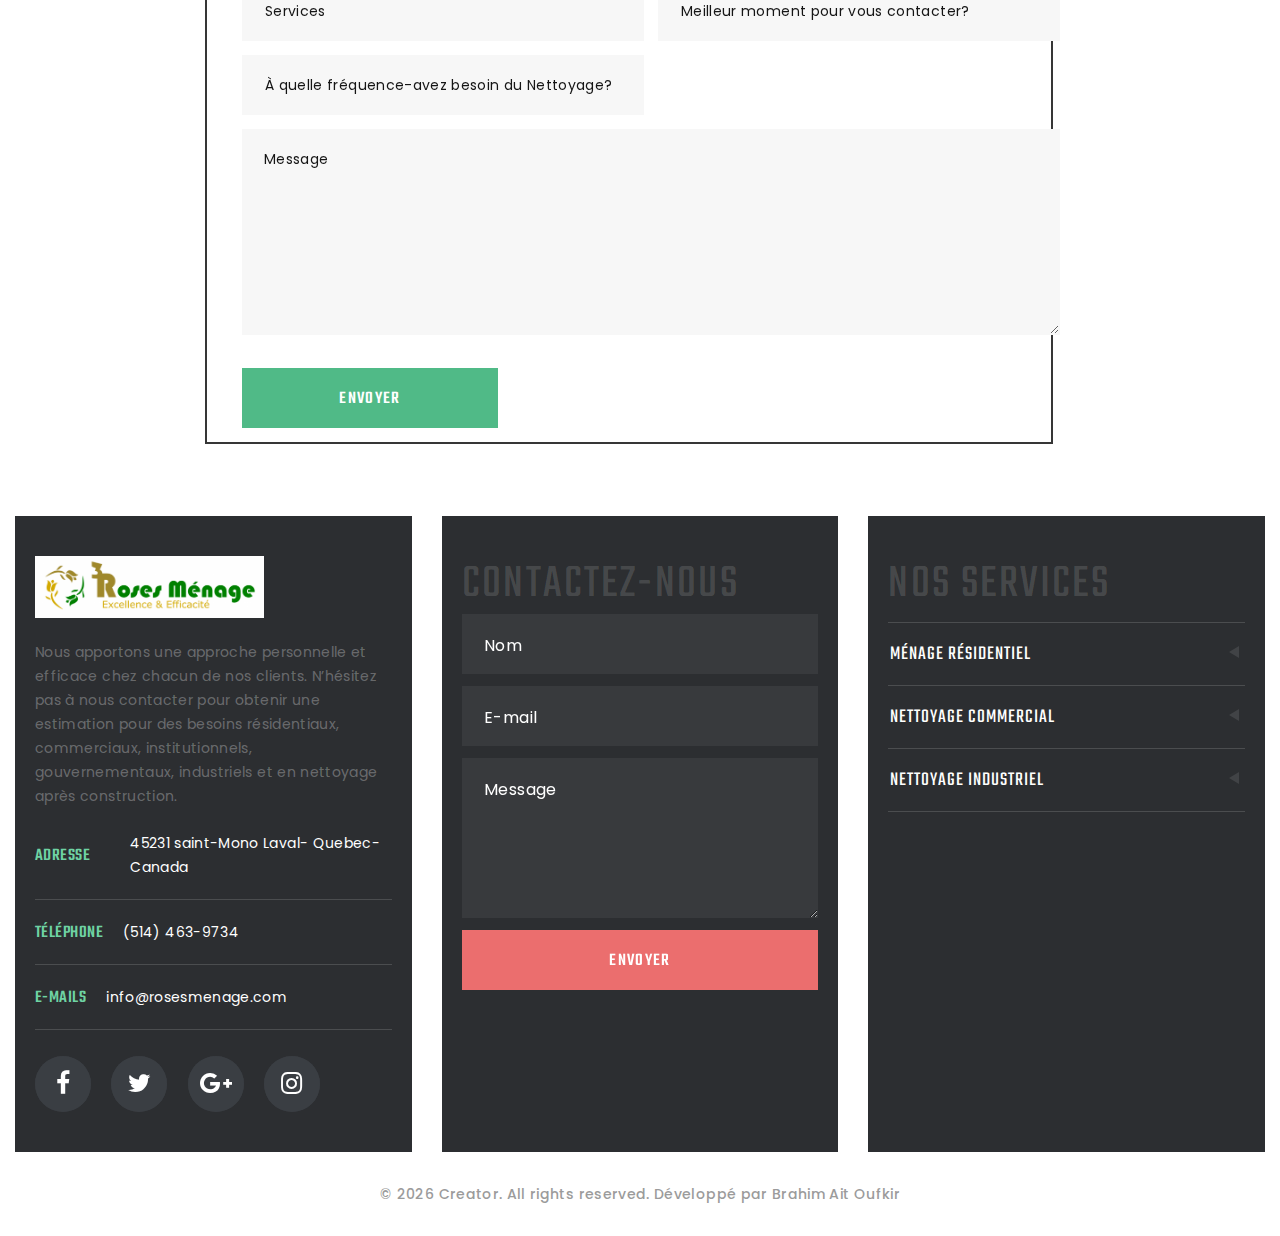
==== commit 4bc001c8: "front-end, ajouter le footer dans la page index" ====
--- a/index.html
+++ b/index.html
@@ -1119,7 +1119,98 @@
           </div>
         </div>
       </section>
-
+      <!--Page Footer-->
+      <footer class="section section-fluid footer-classic">
+        
+        <div class="container-fluid">
+          <div class="row row-30 justify-content-center">
+            <!--Cadre Adresse-->
+            <div class="col-md-10 col-lg-12 col-xl-4 wow fadeInRight">
+              <div class="box-footer box-footer-small">
+                <div class="footer-brand">
+                  <a href="index.html">
+                    <img src="images/logo-3roses-1024x279.png" alt="" width="229" height="43"/>
+                  </a>
+                </div>
+                <p class="text-width-medium">Nous apportons une approche personnelle et efficace chez chacun de nos clients. N’hésitez pas à nous contacter pour obtenir une estimation pour des besoins résidentiaux, commerciaux, institutionnels, gouvernementaux, industriels et en nettoyage après construction.</p>
+                <div class="contact-classic">
+                  <div class="contact-classic-item">
+                    <div class="unit align-items-center">
+                      <div class="unit-left">
+                        <h6 class="contact-classic-title">Adresse</h6>
+                      </div>
+                      <div class="unit-body contact-classic-link"></div>
+                      <a href="#">45231 saint-Mono Laval- Quebec-Canada </a>
+                    </div>
+                  </div>
+                  <div class="contact-classic-item">
+                    <div class="unit align-items-center">
+                      <div class="unit-left">
+                        <h6 class="contact-classic-title">Téléphone</h6>
+                      </div>
+                      <div class="unit-body contact-classic-link">
+                        <a href="tel:#">(514) 463-9734</a>
+                      </div>
+                    </div>
+                  </div>
+                  <div class="contact-classic-item">
+                    <div class="unit align-items-center">
+                      <div class="unit-left">
+                        <h6 class="contact-classic-title">E-mails</h6>
+                      </div>
+                      <div class="unit-body contact-classic-link">
+                        <a href="mailto:#">info@rosesmenage.com</a>
+                      </div>
+                    </div>
+                  </div>
+                </div>
+                <ul class="list-inline list-inline-sm footer-social-list">
+                  <li><a class="icon fa fa-facebook" href="#"></a></li>
+                  <li><a class="icon fa fa-twitter" href="#"></a></li>
+                  <li><a class="icon fa fa-google-plus" href="#"></a></li>
+                  <li><a class="icon fa fa-instagram" href="#"></a></li>
+                </ul>
+              </div>
+            </div>
+             <!--Cadre Contact-->
+            <div class="col-md-10 col-lg-6 col-xl-4 wow fadeInRight" data-wow-delay=".1s">
+              <div class="box-footer">
+                <h3 class="font-weight-normal">CONTACTEZ-NOUS </h3>
+                <form class="rd-form rd-mailform" data-form-output="form-output-global" data-form-type="contact" method="post" action="bat/rd-mailform.php">
+                  <div class="form-wrap">
+                    <input class="form-input" id="contact-name-6" type="text" name="name" data-constraints="@Required"/>
+                    <label class="form-label" for="contact-name-6">Nom</label>
+                  </div>
+                  <div class="form-wrap">
+                    <input class="form-input" id="contact-email-6" type="email" name="email" data-constraints="@Email @Required"/>
+                    <label class="form-label" for="contact-email-6">E-mail</label>
+                  </div>
+                  <div class="form-wrap">
+                    <label class="form-label" for="contact-message-6">Message</label>
+                    <textarea class="form-input" id="contact-message-6" name="message" data-constraints="@Required"></textarea>
+                  </div>
+                  <button class="button button-block button-ujarak button-secondary" type="submit">Envoyer</button>
+                </form>
+              </div>
+            </div>
+          <!--Cadre Nos Services-->
+          <div class="col-md-10 col-lg-6 col-xl-4 wow fadeInRight" data-wow-delay=".2s">
+            <div class="box-footer">
+              <h3 class="font-weight-normal">Nos Services</h3>
+              <ul class="footer-list-category">
+                <li class="heading-5"><a href="#">MÉNAGE RÉSIDENTIEL<span></span></a></li>
+                <li class="heading-5"><a href="#">NETTOYAGE COMMERCIAL<span></span></a></li>
+                <li class="heading-5"><a href="#">NETTOYAGE INDUSTRIEL<span></span></a></li>
+              </ul>
+            </div>
+          </div>  
+          </div>
+        </div>
+        <!--CopyRight-->
+        <div class="container footer-bottom-panel wow fadeInUp">
+          <p class="rights"><span>&copy;&nbsp;</span><span class="copyright-year"></span> <span>Creator</span>. All rights reserved. <span> Développé&nbsp;par&nbsp;<a href="#">Brahim Ait Oufkir</a></span></p>
+        </div>
+      </footer>
     </div>
     <script src="js/core.min.js"></script>
     <script src="js/script.js"></script>
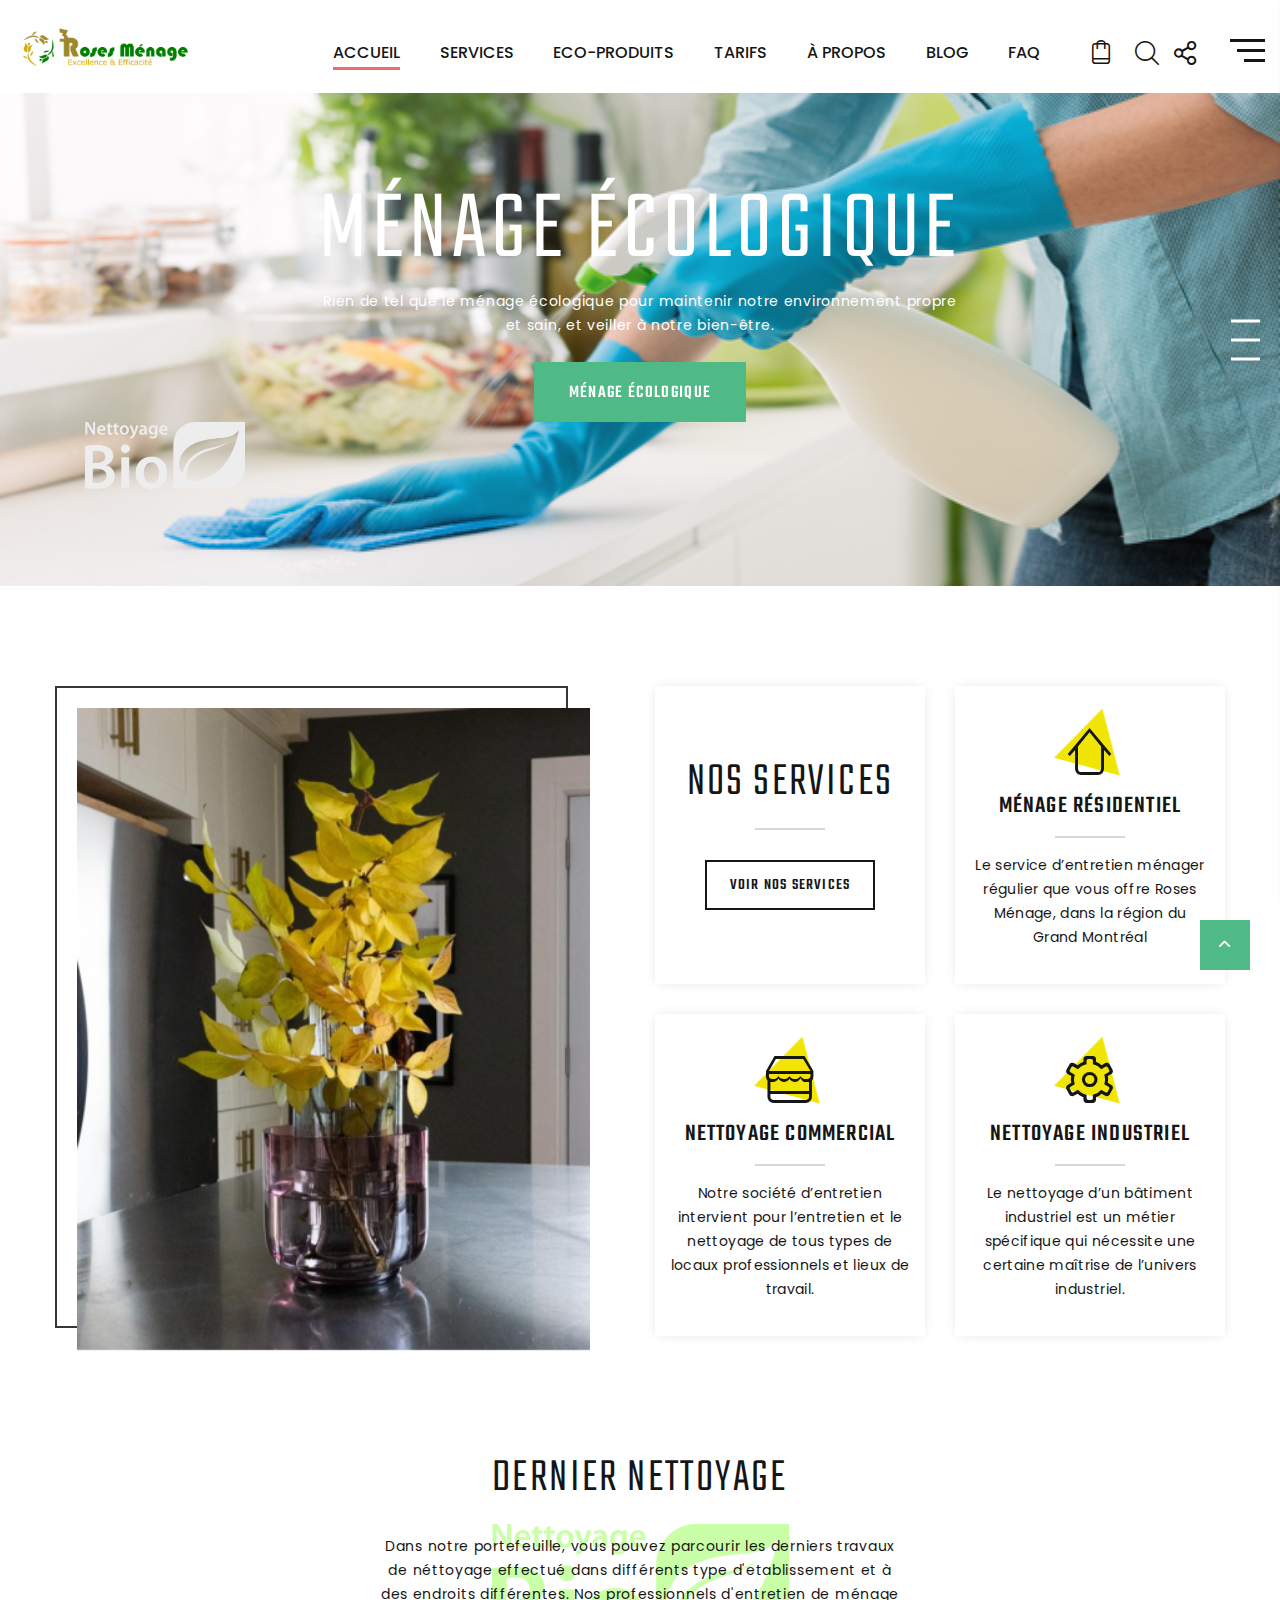
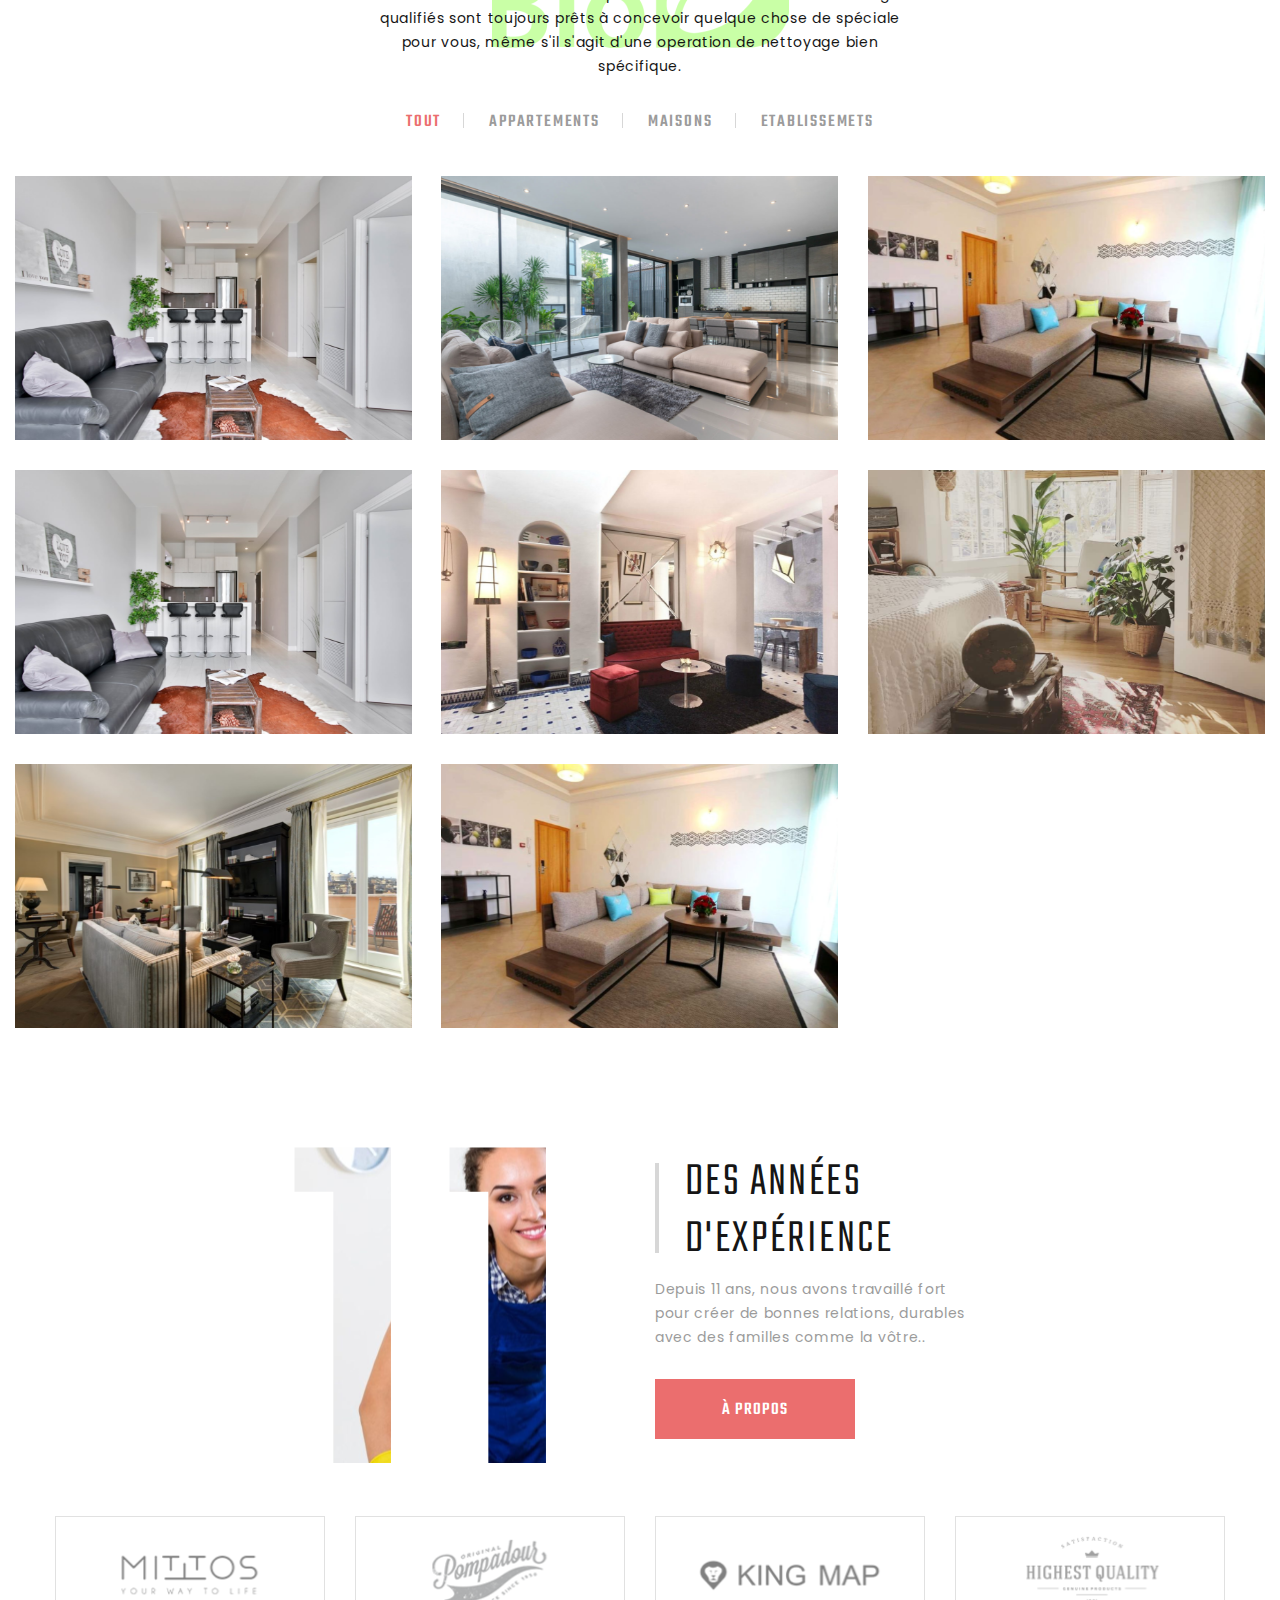
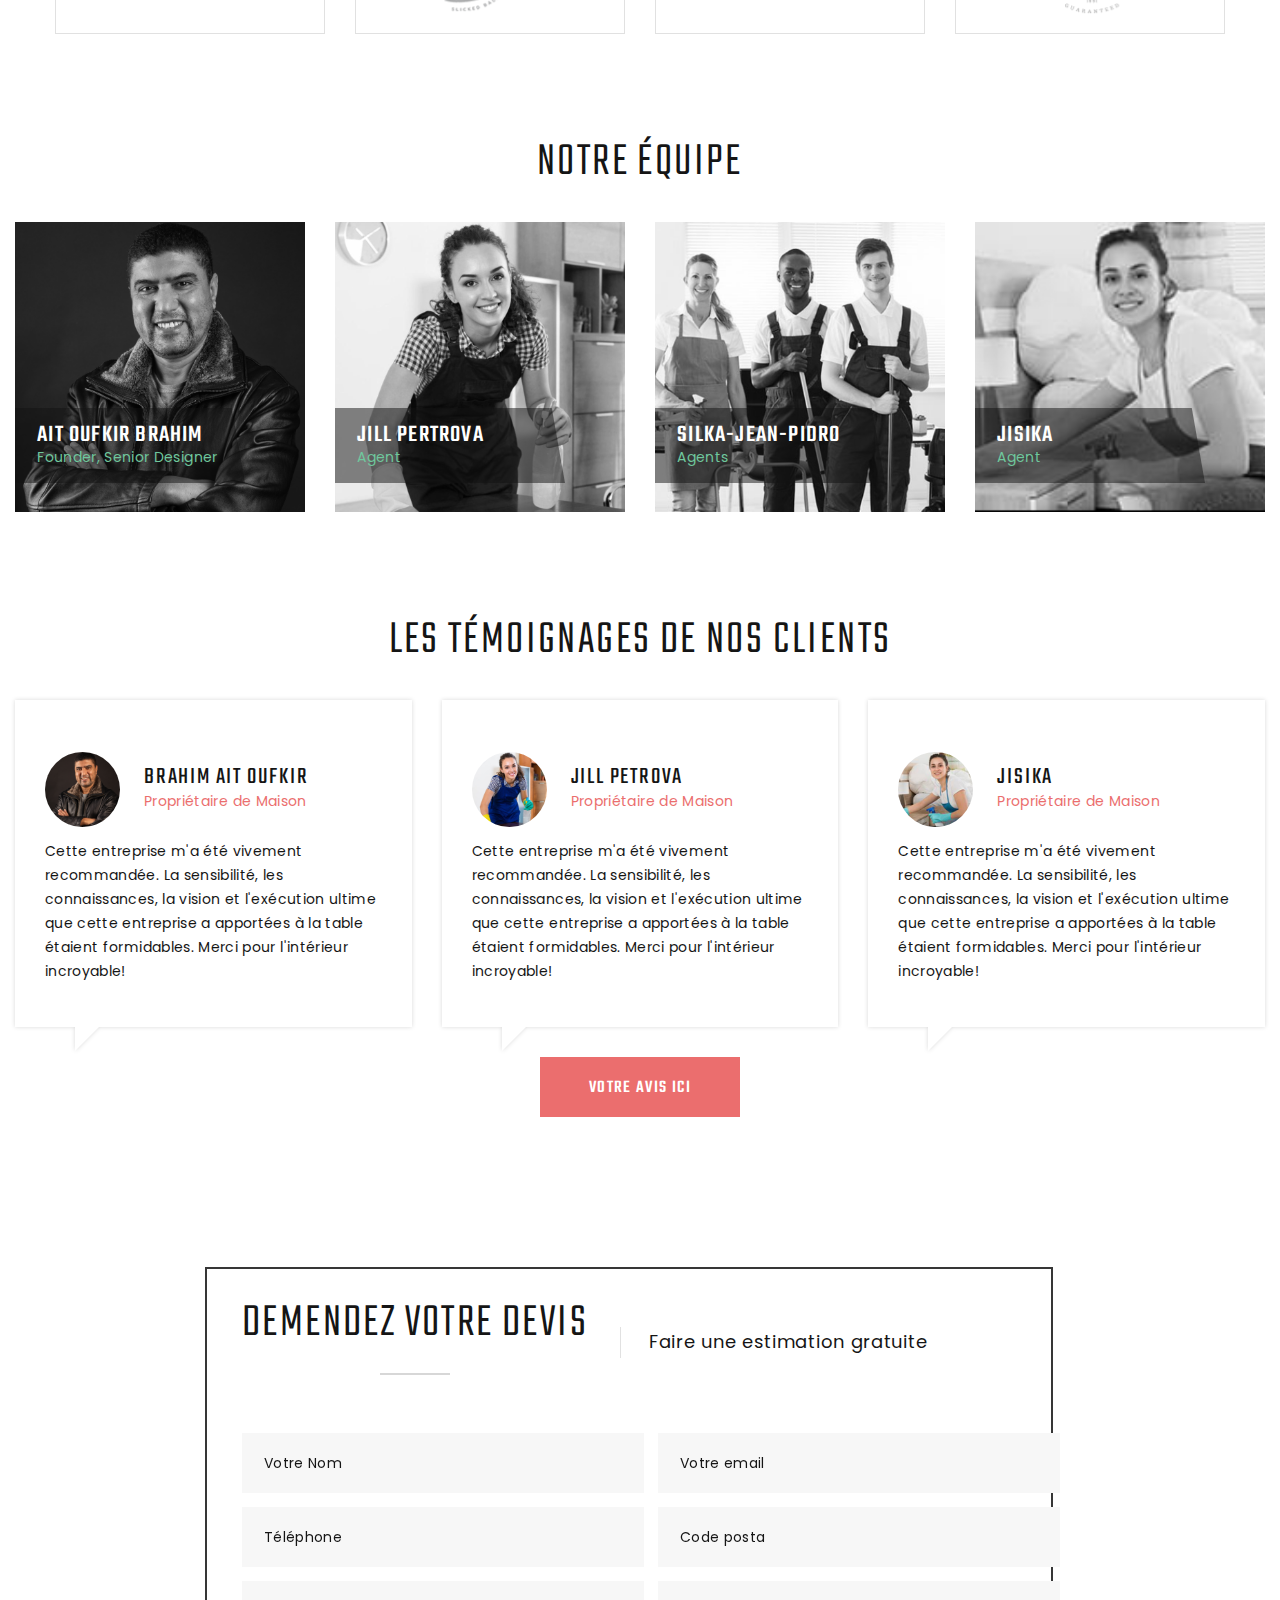
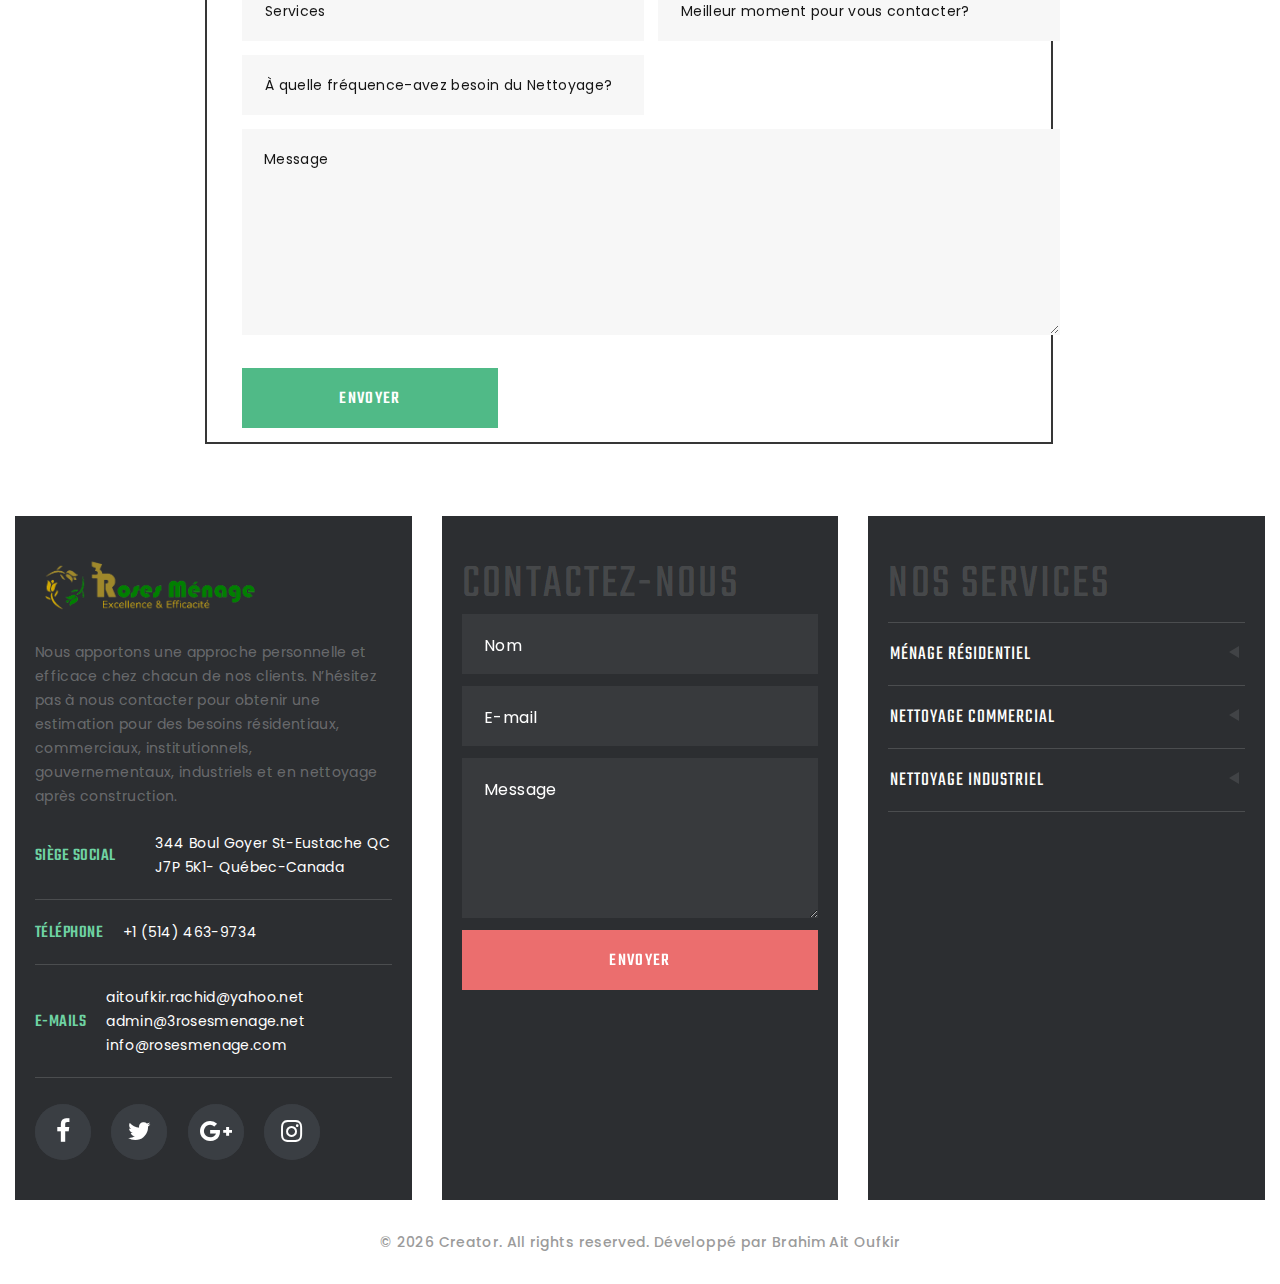
==== commit d1f442b7: "forntend, ajouter le rating pour la page index" ====
--- a/index.html
+++ b/index.html
@@ -18,8 +18,10 @@
     <link rel="stylesheet" href="css/bootstrap.css" />
     <link rel="stylesheet" href="css/fonts.css" />
     <link rel="stylesheet" href="css/style.css" />
+    <link rel="stylesheet" href="css/modal.css">
     <title>3 Roses Ménage</title>
-  </head>
+    
+   </head>
   <body>
     <!--Animation de chargement -->
     <div class="preloader">
@@ -1021,8 +1023,48 @@
               </article>
             </div>
           </div>
-          <a class="button button-secondary button-pipaluk" href="temoignage.html">VOTRE AVIS ICI</a>
+          
+          <!--Modal Temoignage-->
+          
+            <a class="button button-secondary button-pipaluk" href="#temoignage">VOTRE AVIS ICI</a>
+           
+          <div id="temoignage" class="overlay">
+            <div class="popup ">
+              <h5 class="font-weight-normal">Résumez votre avis ou mettez en évidence un détail intéressant </h5>
+              <a class="close" href="#">&times;</a>
+
+              <div class="content">
+                    <form class="rd-form rd-mailform" data-form-output="form-output-global" data-form-type="temoignage" method="post" action="#">
+                      <div class="form-wrap">
+                        <input class="form-input" id="temoignage-name" type="text" name="name" data-constraints="@Required"/>
+                        <label class="form-label" for="temoignage-name">Nom</label>
+                      </div>
+                      <div class="form-wrap">
+                        <input class="form-input" id="temoignage-email" type="email" name="email" data-constraints="@Email @Required"/>
+                        <label class="form-label" for="temoignage-email">E-mail</label>
+                      </div>
+                      <div class="form-wrap">
+                        <label class="form-label" for="temoignage-message">Écrire votre avis</label>
+                        <textarea class="form-input" id="temoignage-message" name="message" data-constraints="@Required"></textarea>
+                      </div>
+                      <!--star Rating-->
+                      <div class="satr_rating">
+                        <button class="star">&#9734;</button>
+                        <button class="star">&#9734;</button>
+                        <button class="star">&#9734;</button>
+                        <button class="star">&#9734;</button>
+                        <button class="star">&#9734;</button>
+                      </div>
+                     <script>
+                      
+                     </script> 
+                      <button class="button button-block button-ujarak button-secondary" type="submit">Envoyer</button>
+                    </form>
+              </div>
+            </div>
+          </div>
         </div>
+       
       </section>
       <!--DEMMANDE DEVIS-->
       <section class="section section-sm section-first bg-default text-center">
@@ -1129,7 +1171,7 @@
               <div class="box-footer box-footer-small">
                 <div class="footer-brand">
                   <a href="index.html">
-                    <img src="images/logo-3roses-1024x279.png" alt="" width="229" height="43"/>
+                    <img src="images/logo-3roses-1024x279-trans.png" alt="" width="229" height="43"/>
                   </a>
                 </div>
                 <p class="text-width-medium">Nous apportons une approche personnelle et efficace chez chacun de nos clients. N’hésitez pas à nous contacter pour obtenir une estimation pour des besoins résidentiaux, commerciaux, institutionnels, gouvernementaux, industriels et en nettoyage après construction.</p>
@@ -1137,10 +1179,10 @@
                   <div class="contact-classic-item">
                     <div class="unit align-items-center">
                       <div class="unit-left">
-                        <h6 class="contact-classic-title">Adresse</h6>
+                        <h6 class="contact-classic-title">Siège Social</h6>
                       </div>
                       <div class="unit-body contact-classic-link"></div>
-                      <a href="#">45231 saint-Mono Laval- Quebec-Canada </a>
+                      <a href="#">344 Boul Goyer St-Eustache QC J7P 5K1- Québec-Canada </a>
                     </div>
                   </div>
                   <div class="contact-classic-item">
@@ -1149,7 +1191,7 @@
                         <h6 class="contact-classic-title">Téléphone</h6>
                       </div>
                       <div class="unit-body contact-classic-link">
-                        <a href="tel:#">(514) 463-9734</a>
+                        <a href="tel:#">+1 (514) 463-9734</a>
                       </div>
                     </div>
                   </div>
@@ -1159,6 +1201,8 @@
                         <h6 class="contact-classic-title">E-mails</h6>
                       </div>
                       <div class="unit-body contact-classic-link">
+                        <a href="mailto:#">aitoufkir.rachid@yahoo.net</a>
+                        <a href="mailto:#">admin@3rosesmenage.net</a>
                         <a href="mailto:#">info@rosesmenage.com</a>
                       </div>
                     </div>
@@ -1214,5 +1258,10 @@
     </div>
     <script src="js/core.min.js"></script>
     <script src="js/script.js"></script>
+    <script src="js/stars.js"></script>
+   
+   
+   
+
   </body>
 </html>
--- a/css/modal.css
+++ b/css/modal.css
@@ -0,0 +1,76 @@
+.overlay {
+  position: fixed;
+  top: 0;
+  bottom: 0;
+  left: 0;
+  right: 0;
+  background: rgba(0, 0, 0, 0.7);
+  transition: opacity 500ms;
+  visibility: hidden;
+  opacity: 0;
+  z-index: 10000;
+}
+.overlay:target {
+  visibility: visible;
+  opacity: 1 !important;
+}
+
+.popup {
+  margin: 70px auto;
+  /* padding: 20px; */
+  /* background: #fff; */
+  border-radius: 5px;
+  width: 40%;
+  position: relative;
+  /* transition: all 5s ease-in-out; */
+
+  text-align: center;
+  padding: 66px 15px 50px;
+  background: #ffffff;
+  box-shadow: 0 0 13px -4px rgba(0, 0, 0, 0.17);
+  transition: all 0.3s ease;
+}
+
+.popup h2 {
+  margin-top: 0;
+  color: #333;
+  font-family: Tahoma, Arial, sans-serif;
+}
+.popup .close {
+  position: absolute;
+  top: 20px;
+  right: 30px;
+  transition: all 200ms;
+  font-size: 30px;
+  font-weight: bold;
+  text-decoration: none;
+  color: #333;
+}
+.popup .close:hover {
+  color: #06d85f;
+}
+.popup .content {
+  max-height: 30%;
+  overflow: auto;
+}
+.star_rating {
+  user-select: none;
+  background: transparent;
+  border-radius: 20px;
+  box-shadow: 0 0 2px #b3acac;
+  gap: 0.3em;
+}
+.star {
+  font-size: 3rem;
+  color: #ff9800;
+  background-color: unset;
+  border: none;
+}
+.star:hover {
+  cursor: pointer;
+}
+@media screen and (max-width: 700px) {
+  .popup {
+    width: 70%;
+  }
+}
